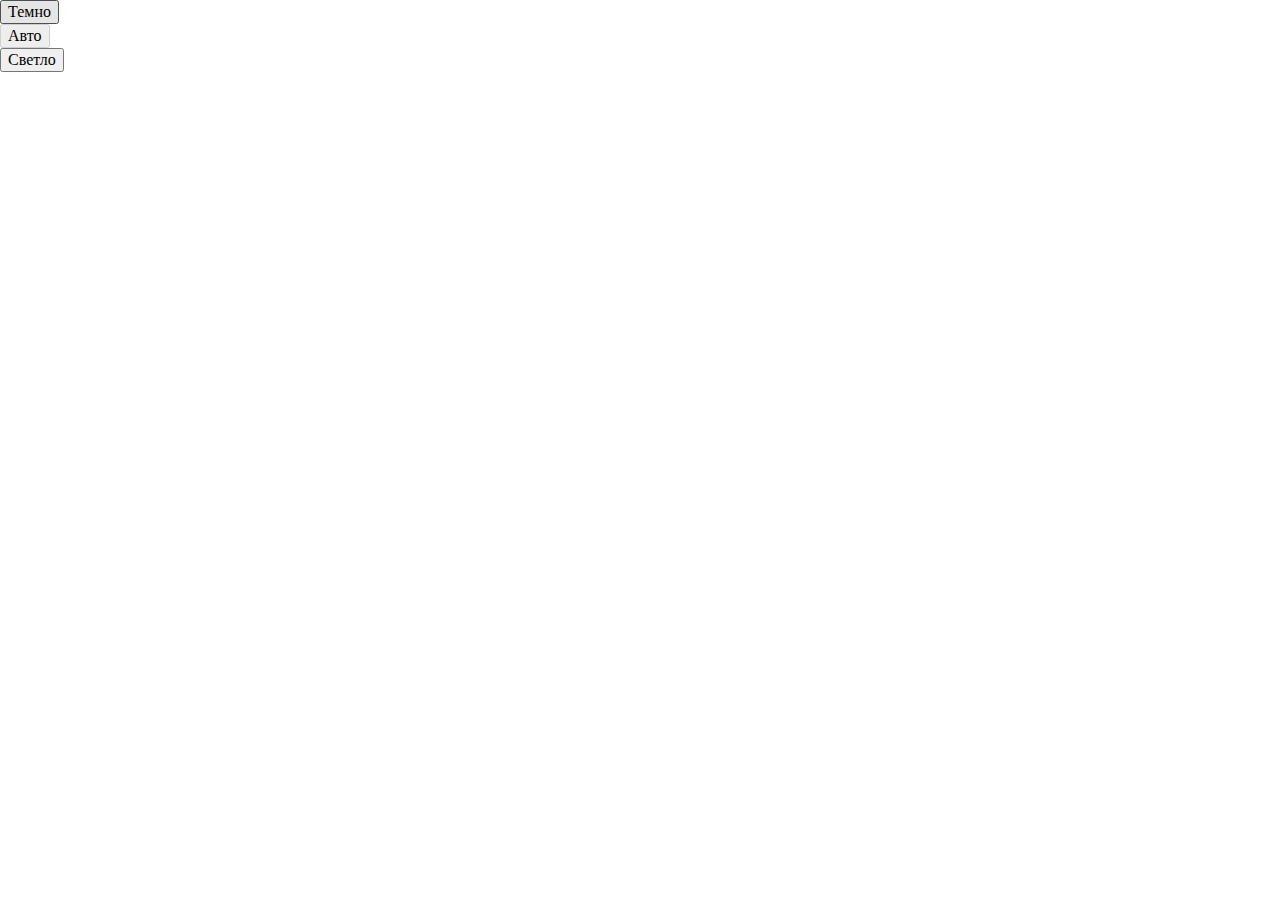
==== index.html @ 06171114 "Initial commit" ====
<!DOCTYPE html>
<html lang="ru">
  <head>
    <meta charset="UTF-8" />
    <meta name="viewport" content="width=device-width, initial-scale=1.0" />
    <title>Закрывающий тег</title>
    <link rel="stylesheet" href="./fonts/fonts.css" />
    <link rel="stylesheet" href="./styles/variables.css" />
    <link rel="stylesheet" href="./styles/globals.css" />
    <link rel="stylesheet" href="./styles/style.css" />
    <link rel="stylesheet" href="./styles/animations.css" />
    <link rel="stylesheet" href="./styles/themes.css" />
    <script src="./scripts/set-theme.js"></script>
  </head>
  <body class="page">
    <header class="header">
      <nav class="theme-menu header__theme-menu">
        <!-- Не меняйте разметку этого списка, иначе скрипты перестанут работать -->
        <ul class="theme-menu__list">
          <li class="theme-menu__item">
            <button type="button" data-theme="dark" class="theme-menu__button">
              Темно
            </button>
          </li>
          <li class="theme-menu__item">
            <button
              type="button"
              data-theme="auto"
              disabled
              class="theme-menu__button"
            >
              Авто
            </button>
          </li>
          <li class="theme-menu__item">
            <button type="button" data-theme="light" class="theme-menu__button">
              Светло
            </button>
          </li>
        </ul>
      </nav>
    </header>
    <main></main>
    <script src="./scripts/like.js"></script>
  </body>
</html>
---- fonts/fonts.css ----
/* В этом файле вы импортируете все шрифты для сайта. Один из них вариативный и требует особенной настройки */
---- styles/variables.css ----
/* В этом файле будут храниться все значения переменных в исходном состоянии, а так же их изменения в зависимости от ширины устройства */
---- styles/globals.css ----
/* В этом файле уже написаны некоторые базовые стили, которые сбрасывают или преобразуют дефольное браузерное поведение.
Здесь же лежит утилитарный класс visually-hidden на случай, если нужно скрыть какой-то элемент, но оставить доступным для скринридера.
Вы можете изменять этот файл или дополнять. Но скорее всего, вам это не потребуется. */

*,
*::after,
*::before {
  box-sizing: border-box;
}

body {
  margin: 0;
}

h1,
h2,
h3,
h4,
h5,
h6,
p,
ul,
ol,
li {
  margin: 0;
  padding: 0;
}

a {
  color: inherit;
}

button,
input {
  color: currentColor;
  font-family: inherit;
  font-size: inherit;
}

ul,
ol {
  list-style: none;
}

.visually-hidden {
  position: absolute;
  inline-size: 1px;
  block-size: 1px;
  overflow: hidden;
  clip: rect(0 0 0 0);
  clip-path: inset(50%);
  white-space: nowrap;
}
---- styles/style.css ----
/* Здесь вы напишете основную часть стилей страницы.

Будьте внимательны! Для корректной работы скриптов на этом сайте нужно, чтобы в HTML некоторые классы были названы особым образом:
✦ theme-dark — класс тёмной темы
✦ theme-light — класс светлой темы
✦ like-icon — для svg-иконки анимированного сердца
✦ card__like-button — для кнопки Like рядом с иконкой
✦ card__icon-button — для кнопки, оборачивающей иконку
✦ card__icon-button — для кнопки, оборачивающей иконку
✦ is-liked — для обозначения состояния лайкнутой иконки в виде сердца
✦ button__text — для обозначения текстового элемента внутри кнопки

Кроме этого, не меняйте HTML переключателя тем. Его разметка также гарантирует работу своего скрипта.

*/

.page {
  min-inline-size: 320px;
  min-block-size: 100dvb;
}
---- styles/animations.css ----
/* Опишите в этом файле все keyframes для проекта и стили анимаций иконки Like.

Будьте внимательны! Для корректной работы скриптов на этом сайте нужно, чтобы в HTML некоторые классы были названы особым образом:
✦ theme-dark — класс тёмной темы
✦ theme-light — класс светлой темы
✦ like-icon — для svg-иконки анимированного сердца
✦ card__like-button — для кнопки Like рядом с иконкой
✦ card__icon-button — для кнопки, оборачивающей иконку
✦ card__icon-button — для кнопки, оборачивающей иконку
✦ is-liked — для обозначения состояния лайкнутой иконки в виде сердца
✦ button__text — для обозначения текстового элемента внутри кнопки

Кроме этого, не меняйте HTML переключателя тем. Его разметка также гарантирует работу своего скрипта.
*/
---- styles/themes.css ----
/* В этом файле вы опишете значения переменных в разных цветовых схемах.
Придерживайтесь такого именования классов:
✦ theme-dark — класс тёмной темы
✦ theme-light — класс светлой темы
✦ не забудьте описать стили для изменения темы через медизапрос пользовательских предпочтений
*/
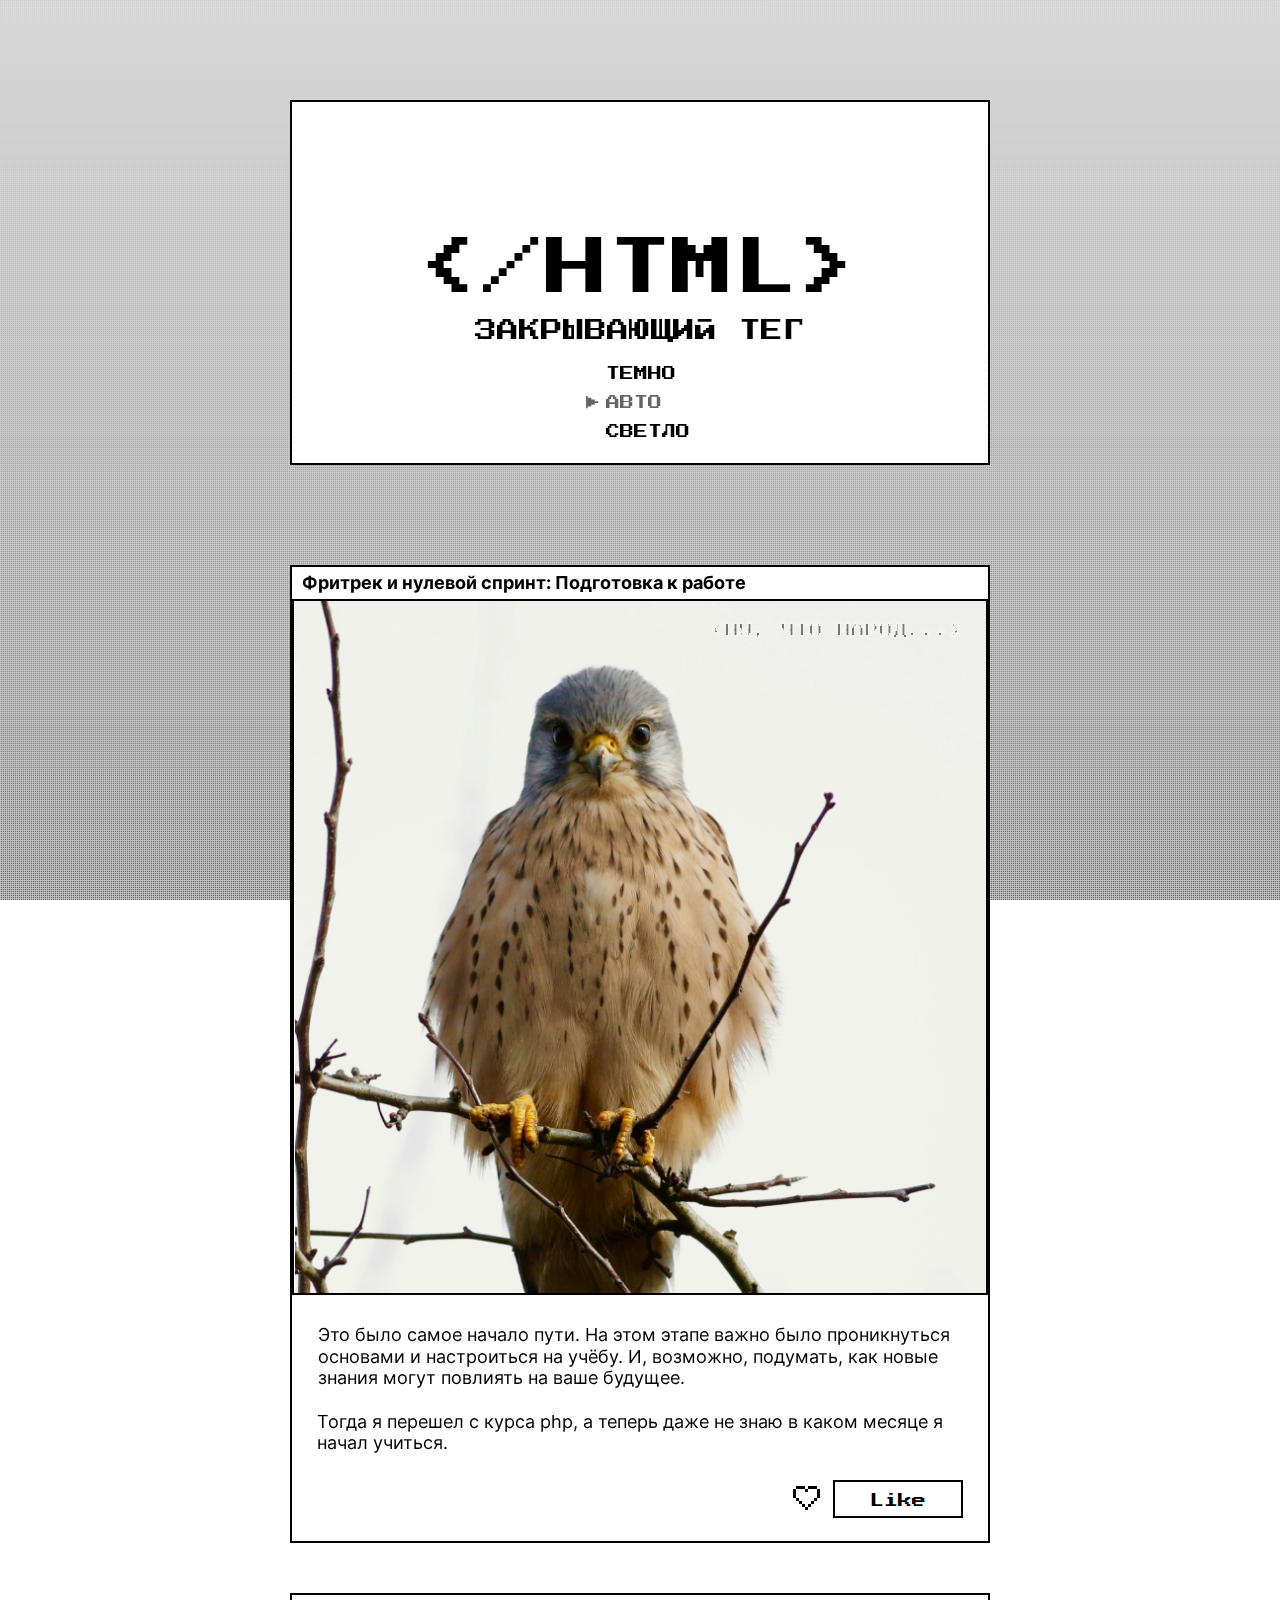
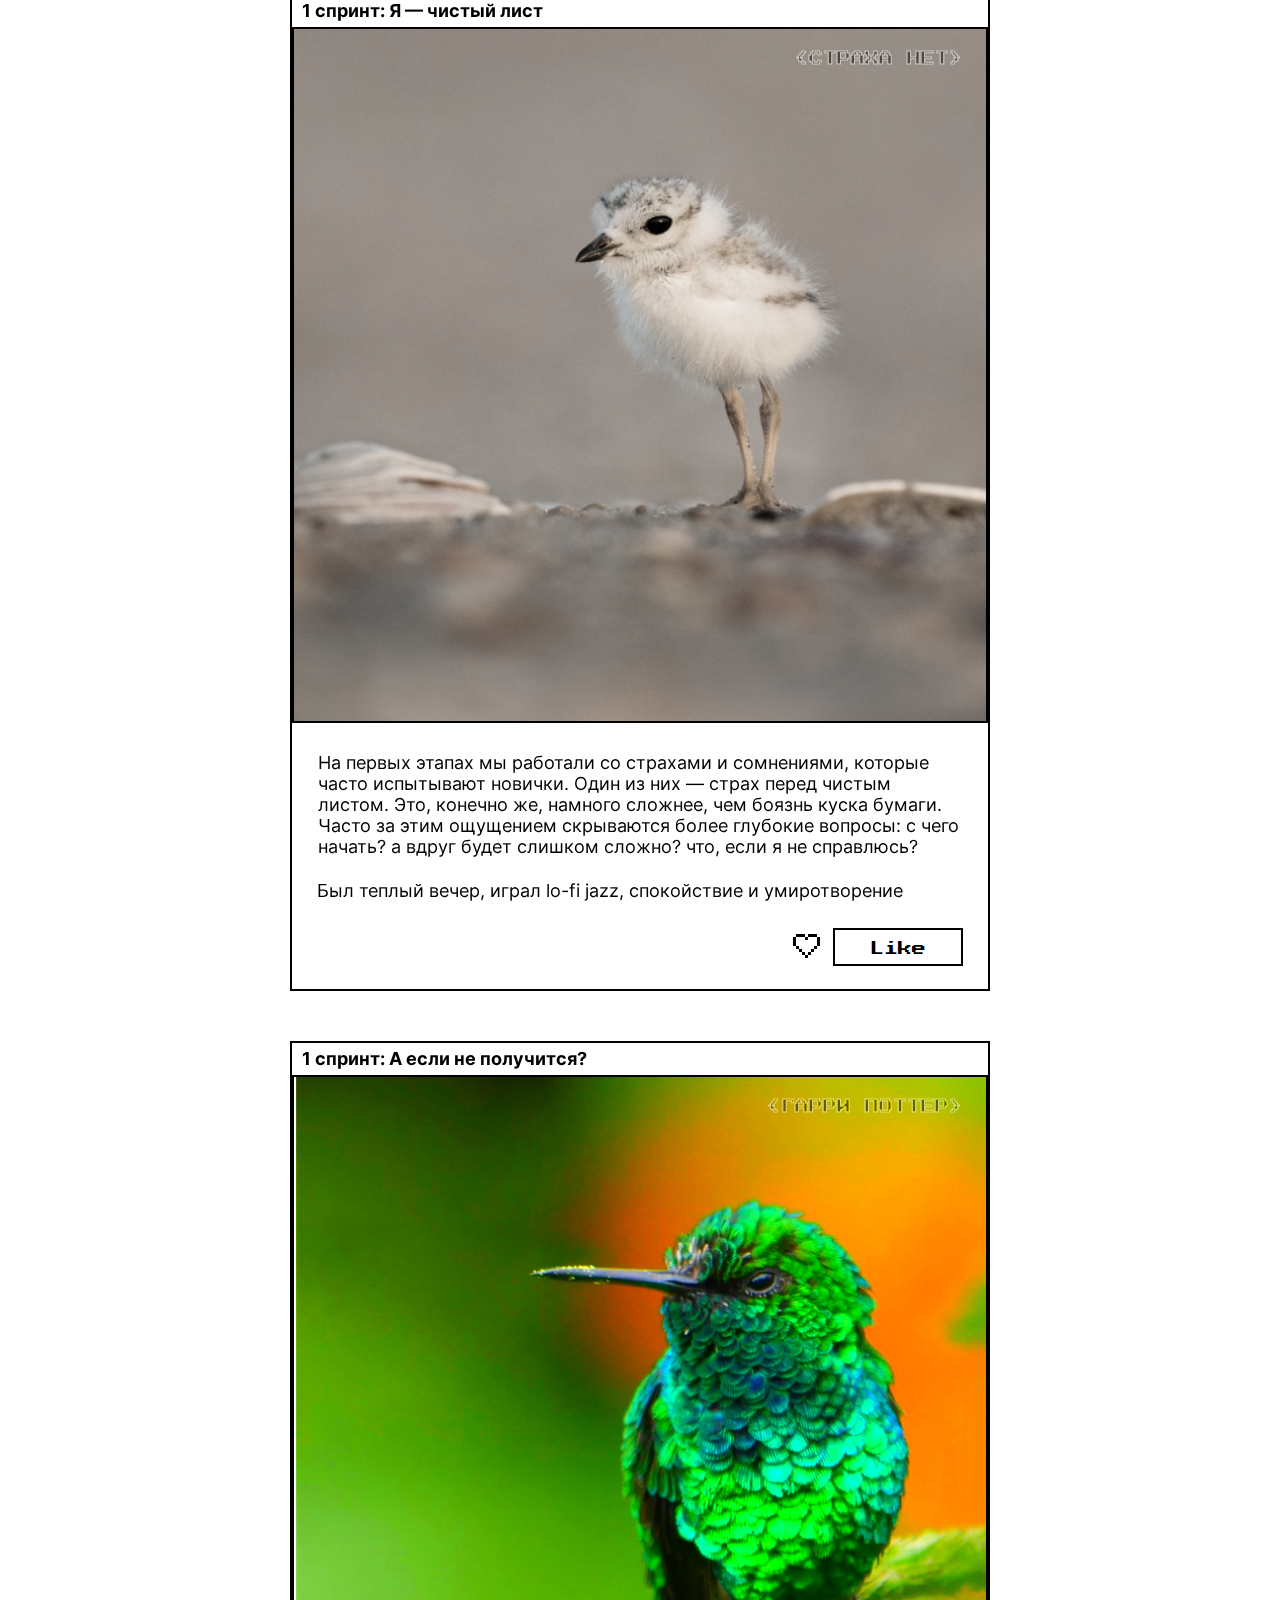
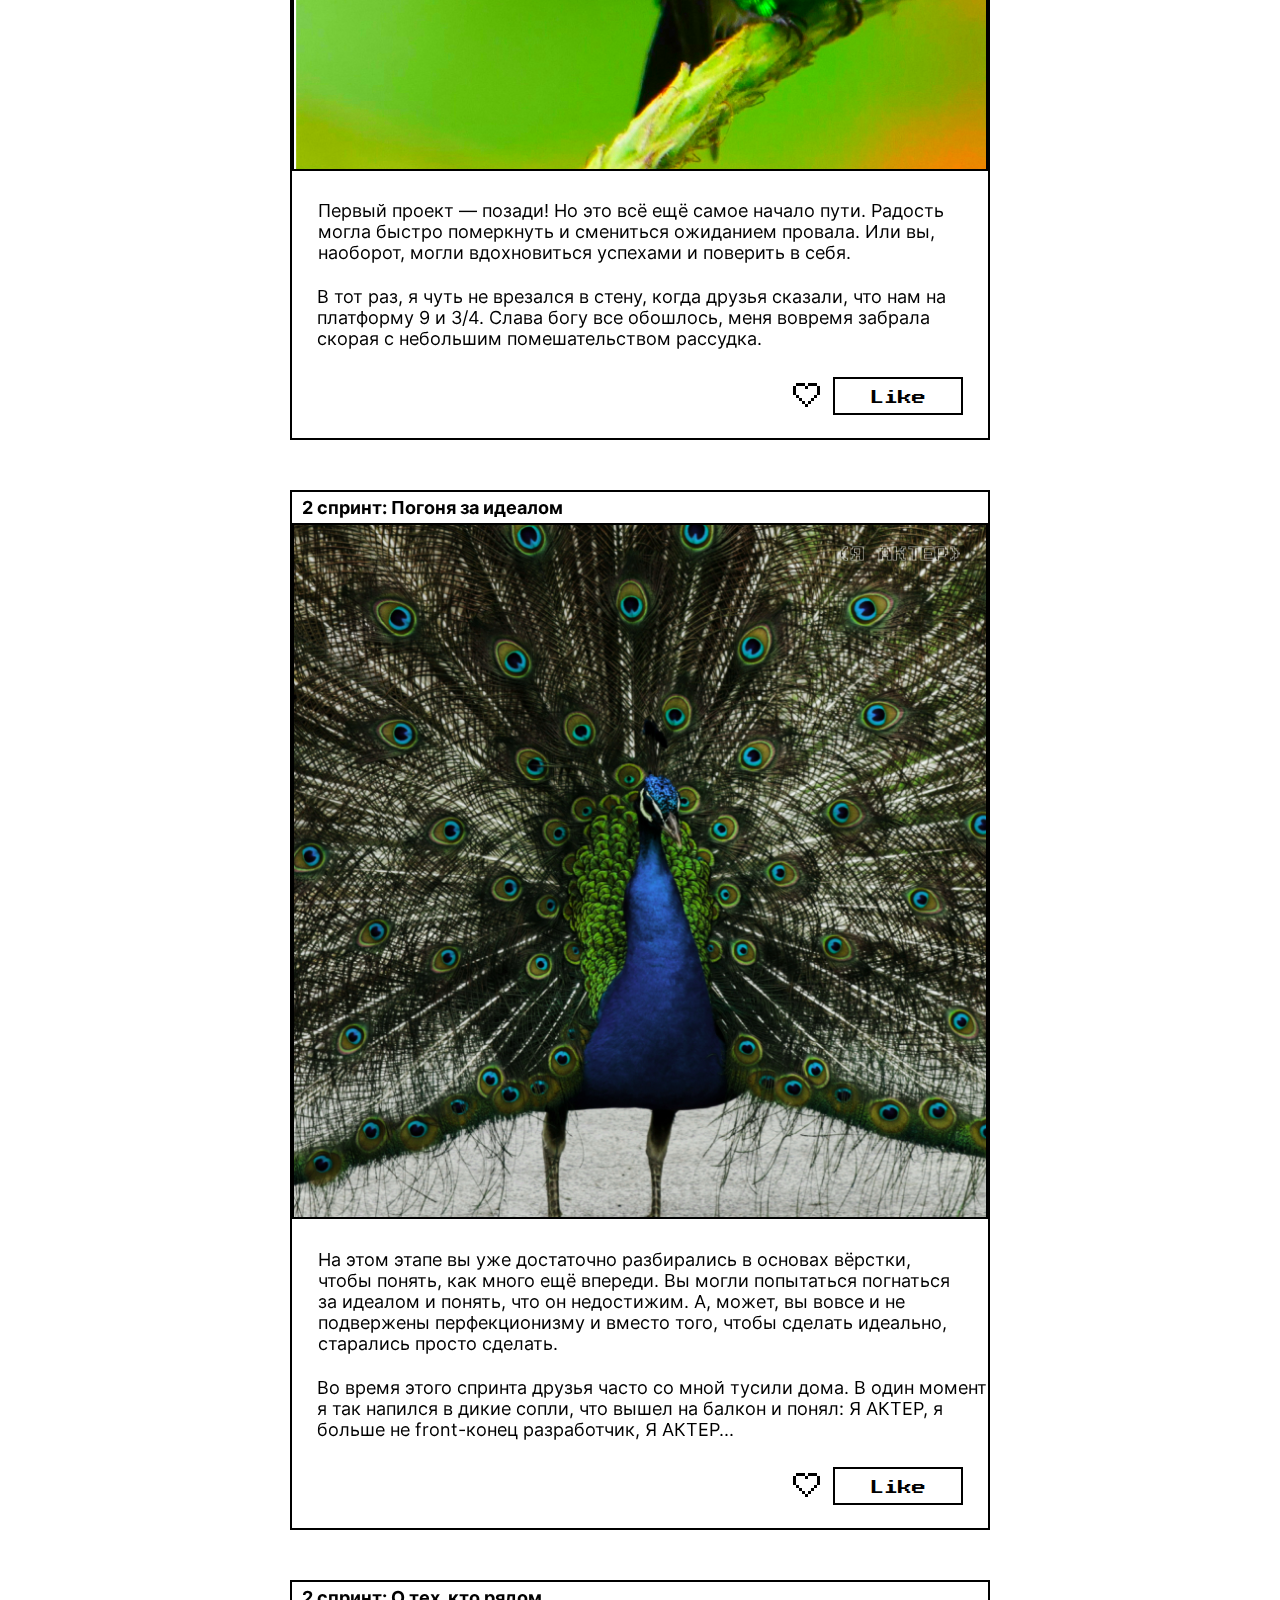
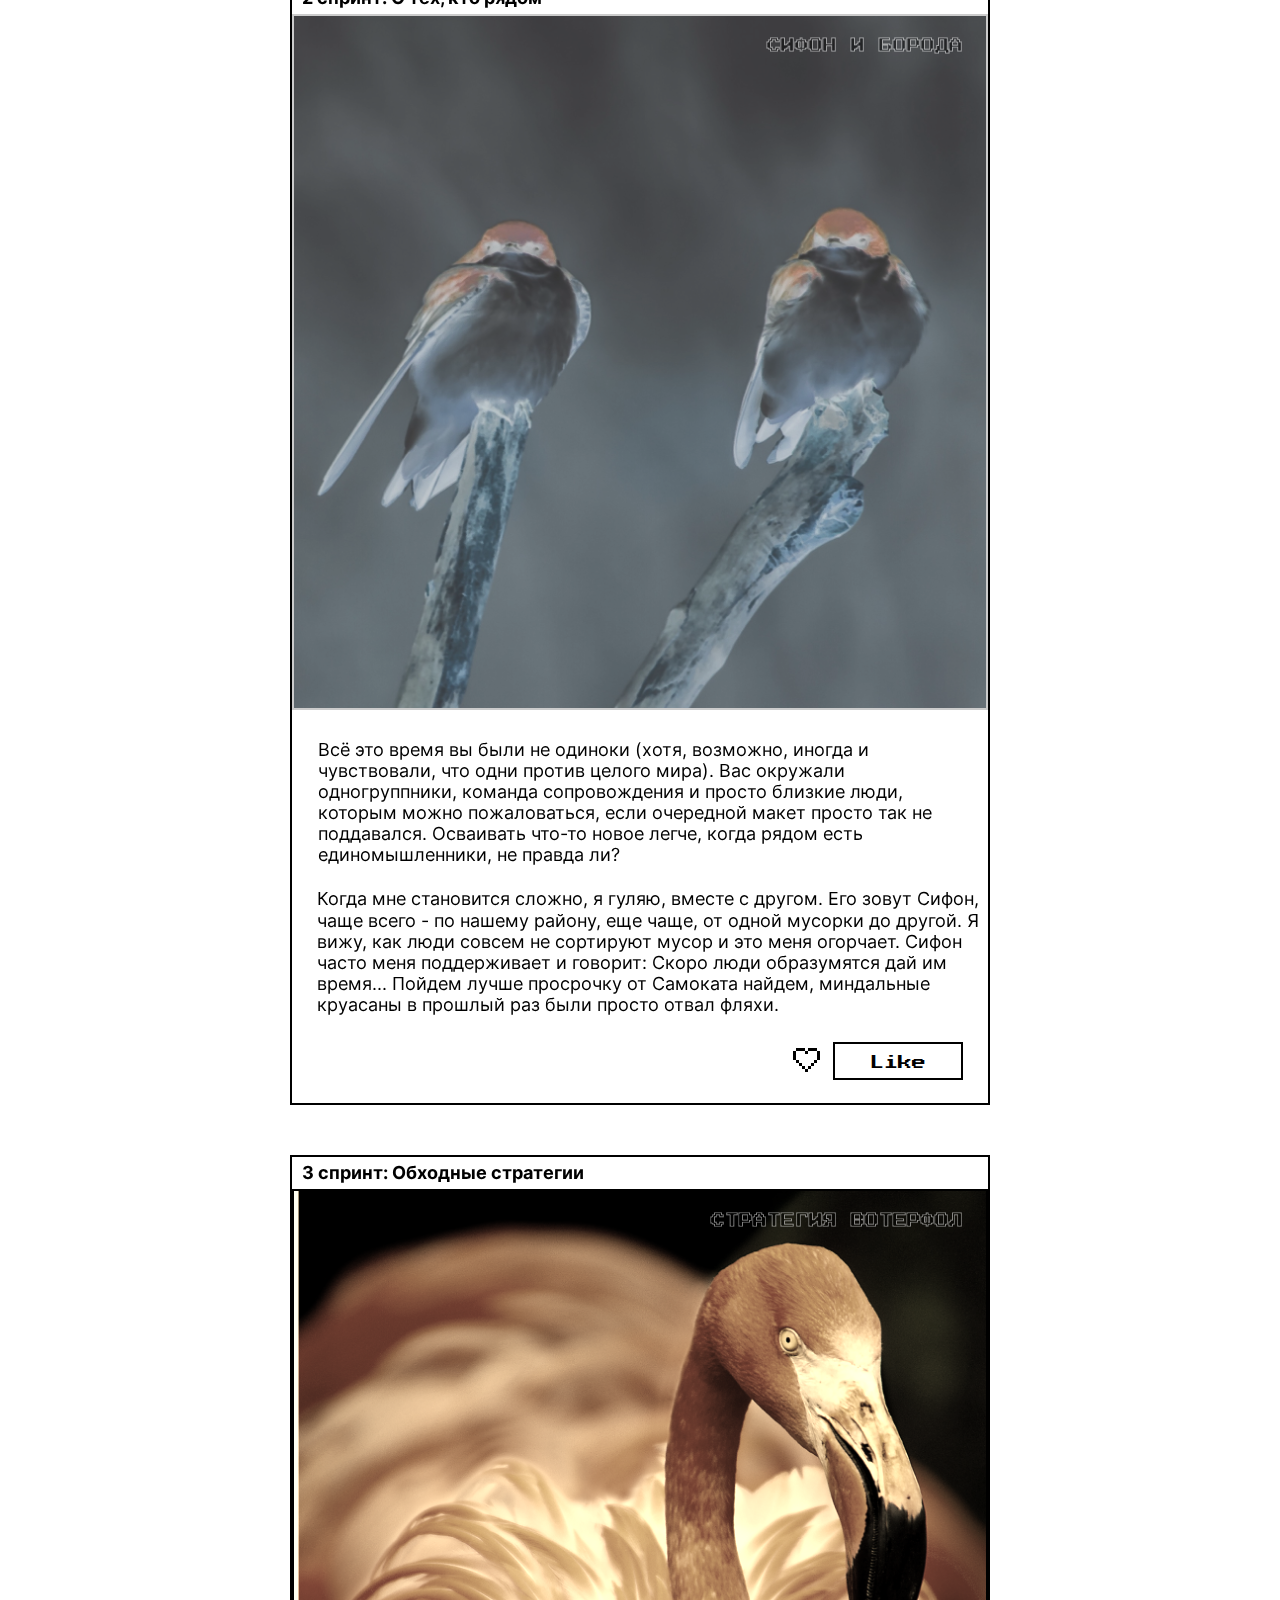
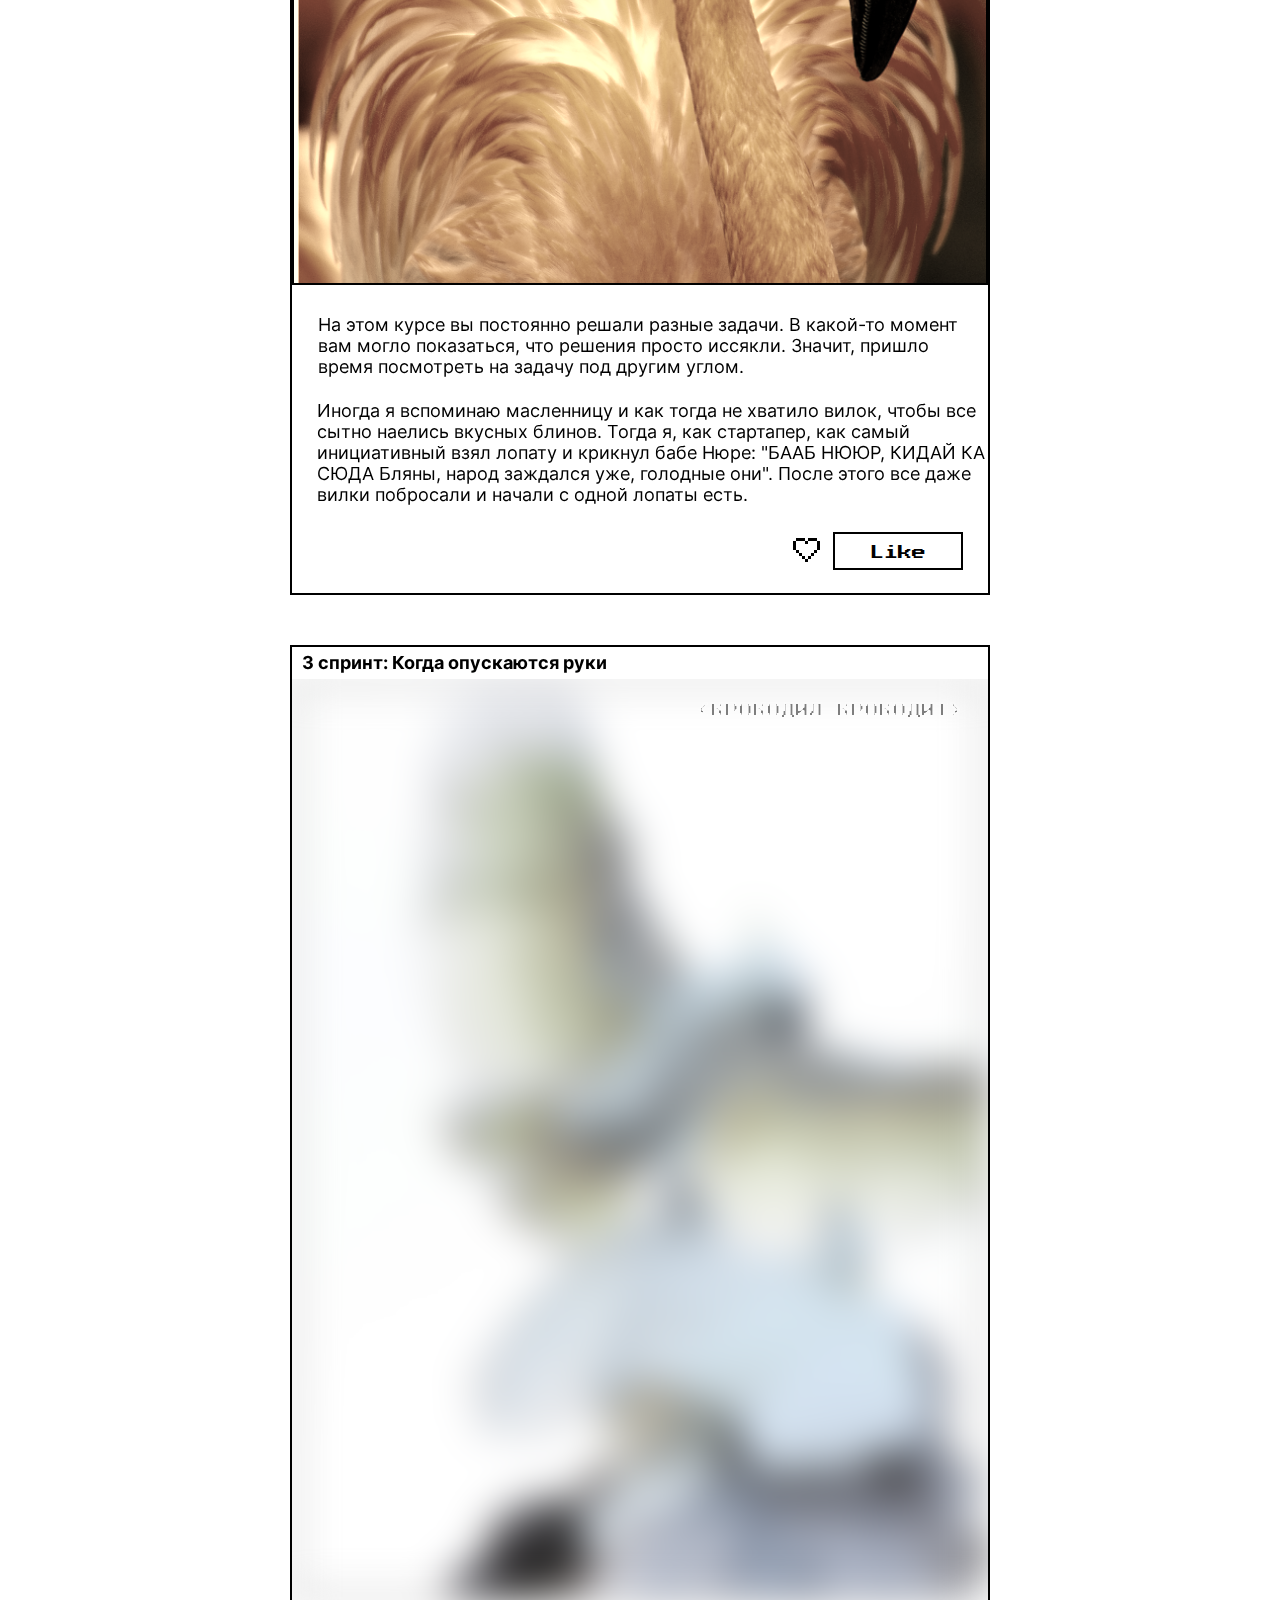
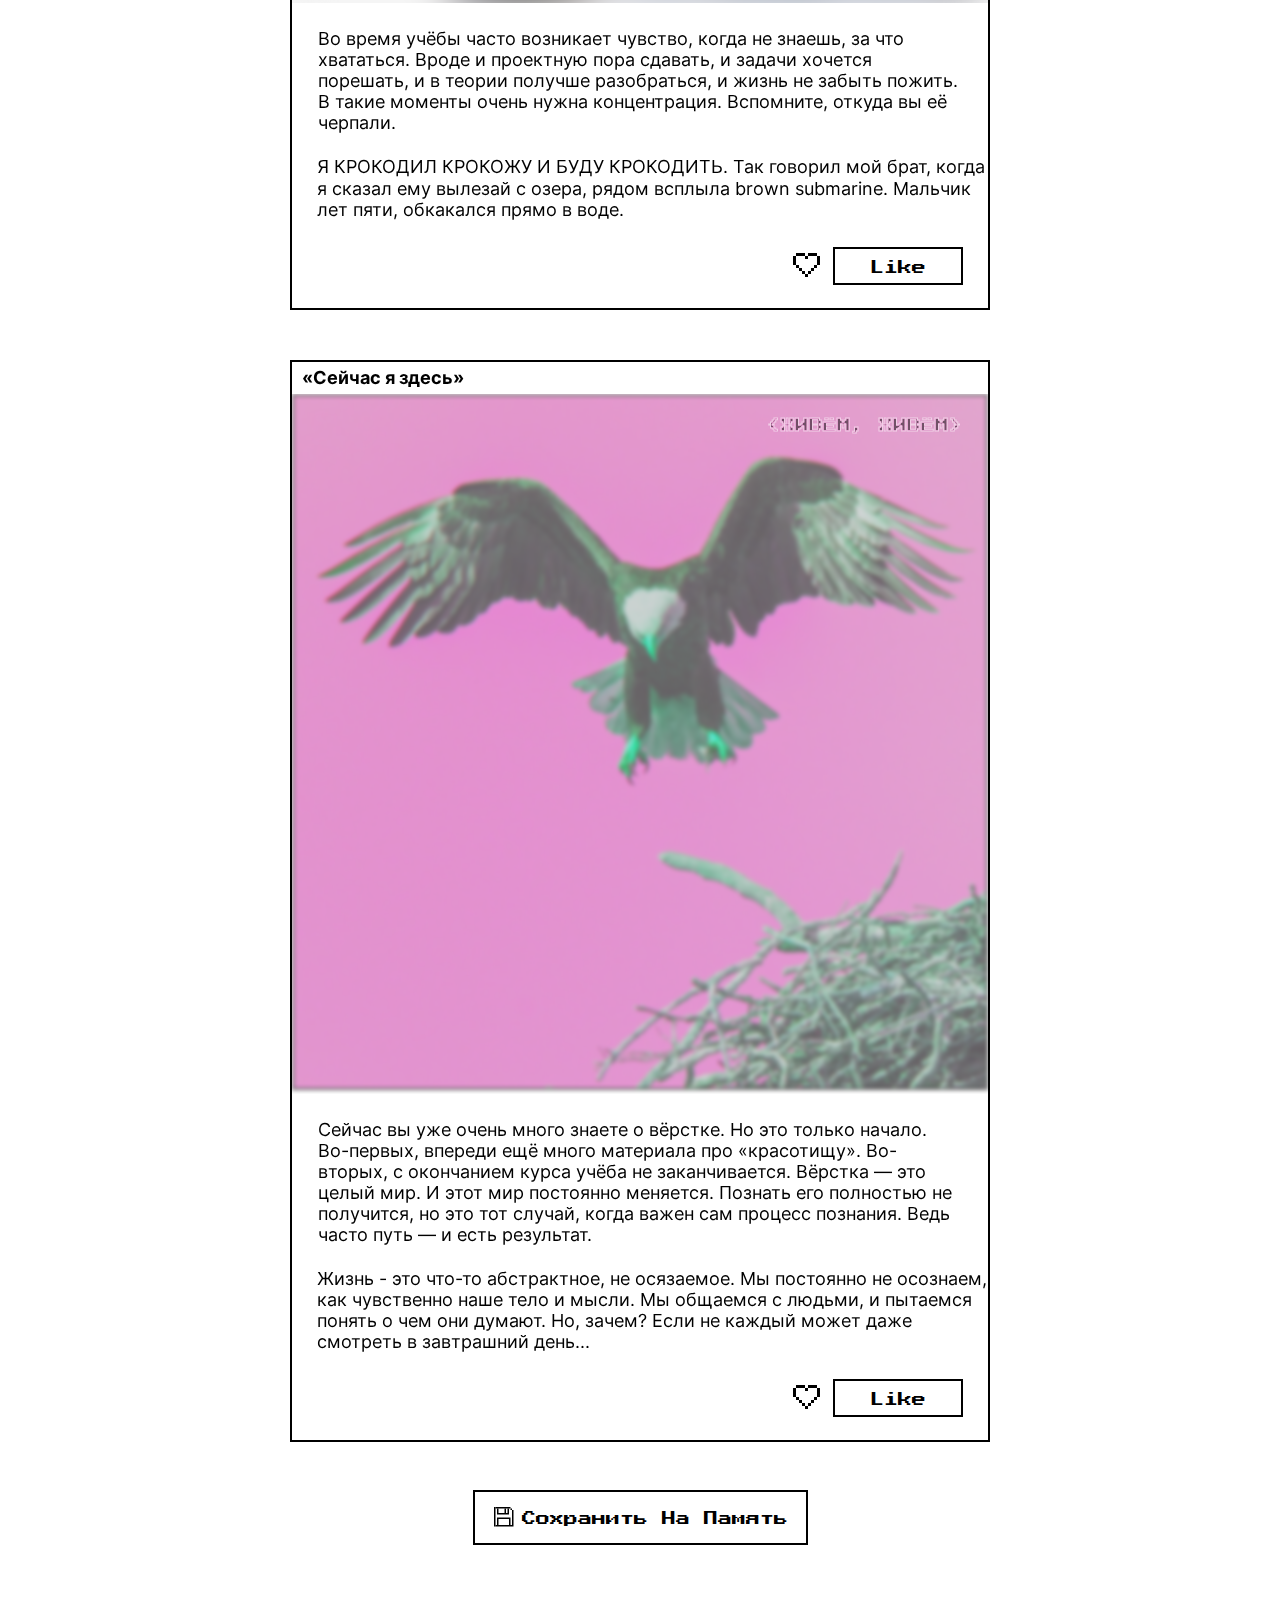
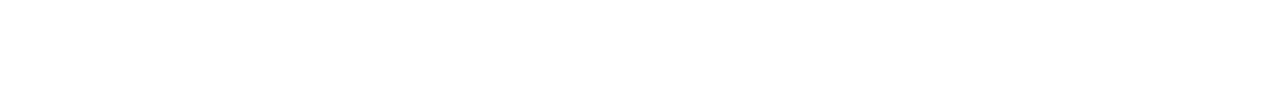
==== commit 19120481: "correction #1, iter 1" ====
--- a/index.html
+++ b/index.html
@@ -3,6 +3,12 @@
   <head>
     <meta charset="UTF-8" />
     <meta name="viewport" content="width=device-width, initial-scale=1.0" />
+    <meta name="color-scheme" content="dark light" />
+
+    <link rel="icon" href="./images/favicon.ico" sizes="any" />
+    <link rel="icon" href="./images/favicon.svg" type="image/svg+xml" />
+    <link rel="apple-touch-icon" href="./images/favicon.png" />
+
     <title>Закрывающий тег</title>
     <link rel="stylesheet" href="./fonts/fonts.css" />
     <link rel="stylesheet" href="./styles/variables.css" />
@@ -13,12 +19,14 @@
     <script src="./scripts/set-theme.js"></script>
   </head>
   <body class="page">
-    <header class="header">
+    <header class="minmax-inline-size header">
+      <h1 class="header__title">&lt;/html&gt;</h1>
+      <h2 class="header__subtitle">закрывающий тег</h2>
       <nav class="theme-menu header__theme-menu">
         <!-- Не меняйте разметку этого списка, иначе скрипты перестанут работать -->
         <ul class="theme-menu__list">
           <li class="theme-menu__item">
-            <button type="button" data-theme="dark" class="theme-menu__button">
+            <button type="button" data-theme="dark" class="button theme-menu__button theme-menu-underline">
               Темно
             </button>
           </li>
@@ -27,20 +35,449 @@
               type="button"
               data-theme="auto"
               disabled
-              class="theme-menu__button"
+              class="button theme-menu__button"
             >
               Авто
             </button>
           </li>
           <li class="theme-menu__item">
-            <button type="button" data-theme="light" class="theme-menu__button">
+            <button type="button" data-theme="light" class="button theme-menu__button">
               Светло
             </button>
           </li>
         </ul>
       </nav>
     </header>
-    <main></main>
+    <main class="card">
+      <article class="minmax-inline-size card__box card__box-ready-to-work">
+        <h4 class="card__title">
+          Фритрек и нулевой спринт: Подготовка к работе
+        </h4>
+        <div class="card__image-wrapper">
+          <img class="card__image" 
+          alt="Птица сидит на ветке и смотрят в анфас"
+          src="images/ready-to-work.jpg">
+          <h3 class="card__tag">&lt;ну, что народ...&gt;</h3>
+        </div>
+        <h5 class="card__text">
+          Это было самое начало пути.
+          На этом этапе важно было проникнуться основами и настроиться на учёбу.
+          И, возможно, подумать, как новые знания могут повлиять на ваше будущее.
+        </h5>
+        <h5 class="card__tagline">
+          Тогда я перешел с курса php, а теперь даже не знаю в каком месяце я начал учиться.
+        </h5>
+        <div class="card__button-list">
+          <button class="button card__icon-button">
+            <svg class="like-icon"
+                 width="39"
+                 height="36"
+                 viewBox="0 0 39 36"
+                 fill="none"
+                 xmlns="http://www.w3.org/2000/svg">
+              <g clip-path="url(#clip0_4039_768)">
+                <g class="heart">
+                  <path class="contour" d="M12 6H9V9H12V6ZM15 6H12V9H15V6ZM9 9H6V12H9V9ZM9 12H6V15H9V12ZM9 15H6V18H9V15ZM18 6H15V9H18V6ZM12 18H9V21H12V18ZM15 21H12V24H15V21ZM18 24H15V27H18V24ZM27 6H30V9H27V6ZM24 6H27V9H24V6ZM30 9H33V12H30V9ZM30 12H33V15H30V12ZM30 15H33V18H30V15ZM21 6H24V9H21V6ZM27 18H30V21H27V18ZM24 21H27V24H24V21ZM21 24H24V27H21V24ZM21 27H18V30H21V27ZM21 9H18V12H21V9Z" fill="var(--heart-counter)"/>
+                  <path class="main-body" d="M12 9H9V12H12V9ZM15 12H12V15H15V12ZM18 9H15V12H18V9ZM12 15H9V18H12V15ZM15 15H12V18H15V15ZM15 18H12V21H15V18ZM18 12H15V15H18V12ZM18 21H15V24H18V21ZM18 18H15V21H18V18ZM27 9H30V12H27V9ZM24 9H27V12H24V9ZM27 12H30V15H27V12ZM24 12H27V15H24V12ZM21 9H24V12H21V9ZM27 15H30V18H27V15ZM24 15H27V18H24V15ZM24 18H27V21H24V18ZM21 12H24V15H21V12ZM21 21H24V24H21V21ZM21 18H24V21H21V18ZM21 21H18V24H21V21ZM21 24H18V27H21V24Z" fill="none"/>
+                  <path class="core" d="M18 15H15V18H18V15ZM21 15H24V18H21V15ZM21 15H18V18H21V15ZM21 12H18V15H21V12ZM21 18H18V21H21V18Z" fill="none"/>
+                </g>
+                <path class="sparks" d="M36 13H39V16H36V13ZM27 27H30V30H27V27ZM18 33H21V36H18V33ZM9 27H12V30H9V27ZM24 0H27V3H24V0ZM33 3H36V6H33V3ZM3 3H6V6H3V3ZM12 0H15V3H12V0ZM0 13H3V16H0V13Z" fill="var(--heart-body)"/>
+              </g>
+            </svg>
+          </button>
+          <button class="button card__like-button">
+            <span class="button__text button__text-like">
+              like
+            </span>
+          </button>
+        </div>
+      </article>
+      <article class="minmax-inline-size card__box card__box-ready-to-work">
+        <h4 class="card__title">
+          1 спринт: Я — чистый лист
+        </h4>
+        <div class="card__image-wrapper">
+          <img class="card__image card__image_im-clean-leaf" 
+          alt="Птенец серого цвета стоит на земле"
+          src="images/iam-clean-leaf.jpg">
+          <h3 class="card__tag">&lt;СТРАХА НЕТ&gt;</h3>
+        </div>
+        <h5 class="card__text">
+          На первых этапах мы работали со страхами и сомнениями, которые часто испытывают новички.
+          Один из них — страх перед чистым листом.
+          Это, конечно же, намного сложнее, чем боязнь куска бумаги.
+          Часто за этим ощущением скрываются более глубокие вопросы: с чего начать?
+          а вдруг будет слишком сложно? что, если я не справлюсь?
+        </h5>
+        <h5 class="card__tagline">
+          Был теплый вечер, играл lo-fi jazz, спокойствие и умиротворение
+        </h5>
+        <div class="card__button-list">
+          <button class="button card__icon-button">
+            <svg class="like-icon"
+                 width="39"
+                 height="36"
+                 viewBox="0 0 39 36"
+                 fill="none"
+                 xmlns="http://www.w3.org/2000/svg">
+                <g clip-path="url(#clip0_4039_768)">
+                  <g class="heart">
+                    <path class="contour" d="M12 6H9V9H12V6ZM15 6H12V9H15V6ZM9 9H6V12H9V9ZM9 12H6V15H9V12ZM9 15H6V18H9V15ZM18 6H15V9H18V6ZM12 18H9V21H12V18ZM15 21H12V24H15V21ZM18 24H15V27H18V24ZM27 6H30V9H27V6ZM24 6H27V9H24V6ZM30 9H33V12H30V9ZM30 12H33V15H30V12ZM30 15H33V18H30V15ZM21 6H24V9H21V6ZM27 18H30V21H27V18ZM24 21H27V24H24V21ZM21 24H24V27H21V24ZM21 27H18V30H21V27ZM21 9H18V12H21V9Z" fill="var(--heart-counter)"/>
+                    <path class="main-body" d="M12 9H9V12H12V9ZM15 12H12V15H15V12ZM18 9H15V12H18V9ZM12 15H9V18H12V15ZM15 15H12V18H15V15ZM15 18H12V21H15V18ZM18 12H15V15H18V12ZM18 21H15V24H18V21ZM18 18H15V21H18V18ZM27 9H30V12H27V9ZM24 9H27V12H24V9ZM27 12H30V15H27V12ZM24 12H27V15H24V12ZM21 9H24V12H21V9ZM27 15H30V18H27V15ZM24 15H27V18H24V15ZM24 18H27V21H24V18ZM21 12H24V15H21V12ZM21 21H24V24H21V21ZM21 18H24V21H21V18ZM21 21H18V24H21V21ZM21 24H18V27H21V24Z" fill="none"/>
+                    <path class="core" d="M18 15H15V18H18V15ZM21 15H24V18H21V15ZM21 15H18V18H21V15ZM21 12H18V15H21V12ZM21 18H18V21H21V18Z" fill="none"/>
+                  </g>
+                  <path class="sparks" d="M36 13H39V16H36V13ZM27 27H30V30H27V27ZM18 33H21V36H18V33ZM9 27H12V30H9V27ZM24 0H27V3H24V0ZM33 3H36V6H33V3ZM3 3H6V6H3V3ZM12 0H15V3H12V0ZM0 13H3V16H0V13Z" fill="var(--heart-body)"/>
+                </g>
+            </svg>
+          </button>
+          <button class="button card__like-button">
+            <span class="button__text button__text-like">
+              like
+            </span>
+          </button>
+        </div>
+      </article>
+      <article class="minmax-inline-size card__box card__box-ready-to-work">
+        <h4 class="card__title">
+          1 спринт: А если не получится?
+        </h4>
+        <div class="card__image-wrapper">
+          <img class="card__image card__image_if-i-cant" 
+          alt="Птица киви сидит на ветке"
+          src="images/if-i-cant.jpg">
+          <h3 class="card__tag">&lt;ГАРРИ ПОТТЕР&gt;</h3>
+        </div>
+        <h5 class="card__text">
+          Первый проект — позади! Но это всё ещё самое начало пути.
+          Радость могла быстро померкнуть и смениться ожиданием провала.
+          Или вы, наоборот, могли вдохновиться успехами и поверить в себя.
+        </h5>
+        <h5 class="card__tagline">
+          В тот раз, я чуть не врезался в стену, когда друзья сказали, что нам на платформу 9 и 3/4.
+          Слава богу все обошлось, меня вовремя забрала скорая с небольшим помешательством рассудка.
+        </h5>
+        <div class="card__button-list">
+          <button class="button card__icon-button">
+            <svg class="like-icon"
+                 width="39"
+                 height="36"
+                 viewBox="0 0 39 36"
+                 fill="none"
+                 xmlns="http://www.w3.org/2000/svg">
+              <g clip-path="url(#clip0_4039_768)">
+                <g class="heart">
+                  <path class="contour" d="M12 6H9V9H12V6ZM15 6H12V9H15V6ZM9 9H6V12H9V9ZM9 12H6V15H9V12ZM9 15H6V18H9V15ZM18 6H15V9H18V6ZM12 18H9V21H12V18ZM15 21H12V24H15V21ZM18 24H15V27H18V24ZM27 6H30V9H27V6ZM24 6H27V9H24V6ZM30 9H33V12H30V9ZM30 12H33V15H30V12ZM30 15H33V18H30V15ZM21 6H24V9H21V6ZM27 18H30V21H27V18ZM24 21H27V24H24V21ZM21 24H24V27H21V24ZM21 27H18V30H21V27ZM21 9H18V12H21V9Z" fill="var(--heart-counter)"/>
+                  <path class="main-body" d="M12 9H9V12H12V9ZM15 12H12V15H15V12ZM18 9H15V12H18V9ZM12 15H9V18H12V15ZM15 15H12V18H15V15ZM15 18H12V21H15V18ZM18 12H15V15H18V12ZM18 21H15V24H18V21ZM18 18H15V21H18V18ZM27 9H30V12H27V9ZM24 9H27V12H24V9ZM27 12H30V15H27V12ZM24 12H27V15H24V12ZM21 9H24V12H21V9ZM27 15H30V18H27V15ZM24 15H27V18H24V15ZM24 18H27V21H24V18ZM21 12H24V15H21V12ZM21 21H24V24H21V21ZM21 18H24V21H21V18ZM21 21H18V24H21V21ZM21 24H18V27H21V24Z" fill="none"/>
+                  <path class="core" d="M18 15H15V18H18V15ZM21 15H24V18H21V15ZM21 15H18V18H21V15ZM21 12H18V15H21V12ZM21 18H18V21H21V18Z" fill="none"/>
+                </g>
+                <path class="sparks" d="M36 13H39V16H36V13ZM27 27H30V30H27V27ZM18 33H21V36H18V33ZM9 27H12V30H9V27ZM24 0H27V3H24V0ZM33 3H36V6H33V3ZM3 3H6V6H3V3ZM12 0H15V3H12V0ZM0 13H3V16H0V13Z" fill="var(--heart-body)"/>
+              </g>
+            </svg>
+          </button>
+          <button class="button card__like-button">
+            <span class="button__text button__text-like">
+              like
+            </span>
+          </button>
+        </div>
+      </article>
+      <article class="minmax-inline-size card__box card__box-ready-to-work">
+        <h4 class="card__title">
+          2 спринт: Погоня за идеалом
+        </h4>
+        <div class="card__image-wrapper">
+          <img class="card__image card_image_race-to-ideal" 
+          alt="Павлин распустил крылья"
+          src="images/race-to-ideal.jpg">
+          <h3 class="card__tag">&lt;Я АКТЕР&gt;</h3>
+        </div>
+        <h5 class="card__text">
+          На этом этапе вы уже достаточно разбирались в основах вёрстки, чтобы понять, как много ещё впереди.
+          Вы могли попытаться погнаться за идеалом и понять, что он недостижим.
+          А, может, вы вовсе и не подвержены перфекционизму и вместо того,
+          чтобы сделать идеально, старались просто сделать.
+        </h5>
+        <h5 class="card__tagline">
+          Во время этого спринта друзья часто со мной тусили дома.
+          В один момент я так напился в дикие сопли, что вышел на балкон и понял:
+          Я АКТЕР, я больше не front-конец разработчик, Я АКТЕР...
+        </h5>
+        <div class="card__button-list">
+          <button class="button card__icon-button">
+            <svg class="like-icon"
+                 width="39"
+                 height="36"
+                 viewBox="0 0 39 36"
+                 fill="none"
+                 xmlns="http://www.w3.org/2000/svg">
+              <g clip-path="url(#clip0_4039_768)">
+                <g class="heart">
+                  <path class="contour" d="M12 6H9V9H12V6ZM15 6H12V9H15V6ZM9 9H6V12H9V9ZM9 12H6V15H9V12ZM9 15H6V18H9V15ZM18 6H15V9H18V6ZM12 18H9V21H12V18ZM15 21H12V24H15V21ZM18 24H15V27H18V24ZM27 6H30V9H27V6ZM24 6H27V9H24V6ZM30 9H33V12H30V9ZM30 12H33V15H30V12ZM30 15H33V18H30V15ZM21 6H24V9H21V6ZM27 18H30V21H27V18ZM24 21H27V24H24V21ZM21 24H24V27H21V24ZM21 27H18V30H21V27ZM21 9H18V12H21V9Z" fill="var(--heart-counter)"/>
+                  <path class="main-body" d="M12 9H9V12H12V9ZM15 12H12V15H15V12ZM18 9H15V12H18V9ZM12 15H9V18H12V15ZM15 15H12V18H15V15ZM15 18H12V21H15V18ZM18 12H15V15H18V12ZM18 21H15V24H18V21ZM18 18H15V21H18V18ZM27 9H30V12H27V9ZM24 9H27V12H24V9ZM27 12H30V15H27V12ZM24 12H27V15H24V12ZM21 9H24V12H21V9ZM27 15H30V18H27V15ZM24 15H27V18H24V15ZM24 18H27V21H24V18ZM21 12H24V15H21V12ZM21 21H24V24H21V21ZM21 18H24V21H21V18ZM21 21H18V24H21V21ZM21 24H18V27H21V24Z" fill="none"/>
+                  <path class="core" d="M18 15H15V18H18V15ZM21 15H24V18H21V15ZM21 15H18V18H21V15ZM21 12H18V15H21V12ZM21 18H18V21H21V18Z" fill="none"/>
+                </g>
+                <path class="sparks" d="M36 13H39V16H36V13ZM27 27H30V30H27V27ZM18 33H21V36H18V33ZM9 27H12V30H9V27ZM24 0H27V3H24V0ZM33 3H36V6H33V3ZM3 3H6V6H3V3ZM12 0H15V3H12V0ZM0 13H3V16H0V13Z" fill="var(--heart-body)"/>
+              </g>
+            </svg>
+          </button>
+          <button class="button card__like-button">
+            <span class="button__text button__text-like">
+              like
+            </span>
+          </button>
+        </div>
+      </article>
+      <article class="minmax-inline-size card__box card__box-ready-to-work">
+        <h4 class="card__title">
+          2 спринт: О тех, кто рядом
+        </h4>
+        <div class="card__image-wrapper">
+          <img class="card__image card__image_about-who-near"
+          alt="Две птицы сидят на ветке прищурившись"
+          src="images/about-who-near.jpg">
+          <h3 class="card__tag">СИФОН И БОРОДА</h3>
+        </div>
+        <h5 class="card__text">
+          Всё это время вы были не одиноки (хотя, возможно, иногда и чувствовали, что одни против целого мира).
+          Вас окружали одногруппники, команда сопровождения и просто близкие люди, которым можно пожаловаться,
+          если очередной макет просто так не поддавался.
+          Осваивать что-то новое легче, когда рядом есть единомышленники, не правда ли?
+        </h5>
+        <h5 class="card__tagline">
+          Когда мне становится сложно, я гуляю, вместе с другом.
+          Его зовут Сифон, чаще всего - по нашему району, еще чаще, от одной мусорки до другой.
+          Я вижу, как люди совсем не сортируют мусор и это меня огорчает.
+          Сифон часто меня поддерживает и говорит: Скоро люди образумятся дай им время...
+          Пойдем лучше просрочку от Самоката найдем, миндальные круасаны в прошлый раз были просто отвал фляхи.
+        </h5>
+        <div class="card__button-list">
+          <button class="button card__icon-button">
+            <svg class="like-icon"
+                 width="39"
+                 height="36"
+                 viewBox="0 0 39 36"
+                 fill="none"
+                 xmlns="http://www.w3.org/2000/svg">
+              <g clip-path="url(#clip0_4039_768)">
+                <g class="heart">
+                  <path class="contour" d="M12 6H9V9H12V6ZM15 6H12V9H15V6ZM9 9H6V12H9V9ZM9 12H6V15H9V12ZM9 15H6V18H9V15ZM18 6H15V9H18V6ZM12 18H9V21H12V18ZM15 21H12V24H15V21ZM18 24H15V27H18V24ZM27 6H30V9H27V6ZM24 6H27V9H24V6ZM30 9H33V12H30V9ZM30 12H33V15H30V12ZM30 15H33V18H30V15ZM21 6H24V9H21V6ZM27 18H30V21H27V18ZM24 21H27V24H24V21ZM21 24H24V27H21V24ZM21 27H18V30H21V27ZM21 9H18V12H21V9Z" fill="var(--heart-counter)"/>
+                  <path class="main-body" d="M12 9H9V12H12V9ZM15 12H12V15H15V12ZM18 9H15V12H18V9ZM12 15H9V18H12V15ZM15 15H12V18H15V15ZM15 18H12V21H15V18ZM18 12H15V15H18V12ZM18 21H15V24H18V21ZM18 18H15V21H18V18ZM27 9H30V12H27V9ZM24 9H27V12H24V9ZM27 12H30V15H27V12ZM24 12H27V15H24V12ZM21 9H24V12H21V9ZM27 15H30V18H27V15ZM24 15H27V18H24V15ZM24 18H27V21H24V18ZM21 12H24V15H21V12ZM21 21H24V24H21V21ZM21 18H24V21H21V18ZM21 21H18V24H21V21ZM21 24H18V27H21V24Z" fill="none"/>
+                  <path class="core" d="M18 15H15V18H18V15ZM21 15H24V18H21V15ZM21 15H18V18H21V15ZM21 12H18V15H21V12ZM21 18H18V21H21V18Z" fill="none"/>
+                </g>
+                <path class="sparks" d="M36 13H39V16H36V13ZM27 27H30V30H27V27ZM18 33H21V36H18V33ZM9 27H12V30H9V27ZM24 0H27V3H24V0ZM33 3H36V6H33V3ZM3 3H6V6H3V3ZM12 0H15V3H12V0ZM0 13H3V16H0V13Z" fill="var(--heart-body)"/>
+              </g>
+            </svg>
+          </button>
+          <button class="button card__like-button">
+            <span class="button__text button__text-like">
+              like
+            </span>
+          </button>
+        </div>
+      </article>
+      <article class="minmax-inline-size card__box card__box-ready-to-work">
+        <h4 class="card__title">
+          3 спринт: Обходные стратегии
+        </h4>
+        <div class="card__image-wrapper">
+          <img class="card__image card__image_bypass-strategies" 
+          alt="Фламинго с фильтром сепия"
+          src="images/bypass-strategies.jpg">
+          <h3 class="card__tag">СТРАТЕГИЯ ВОТЕРФОЛ</h3>
+        </div>
+        <h5 class="card__text">
+          На этом курсе вы постоянно решали разные задачи.
+          В какой-то момент вам могло показаться, что решения просто иссякли.
+          Значит, пришло время посмотреть на задачу под другим углом.
+        </h5>
+        <h5 class="card__tagline">
+          Иногда я вспоминаю масленницу и как тогда не хватило вилок, чтобы все сытно наелись вкусных блинов.
+          Тогда я, как стартапер, как самый инициативный взял лопату и крикнул бабе Нюре: "БААБ НЮЮР, КИДАЙ КА СЮДА Бляны,
+          народ заждался уже, голодные они". После этого все даже вилки побросали и начали с одной лопаты есть.
+        </h5>
+        <div class="card__button-list">
+          <button class="button card__icon-button">
+            <svg class="like-icon"
+                 width="39"
+                 height="36"
+                 viewBox="0 0 39 36"
+                 fill="none"
+                 xmlns="http://www.w3.org/2000/svg">
+              <g clip-path="url(#clip0_4039_768)">
+                <g class="heart">
+                  <path class="contour" d="M12 6H9V9H12V6ZM15 6H12V9H15V6ZM9 9H6V12H9V9ZM9 12H6V15H9V12ZM9 15H6V18H9V15ZM18 6H15V9H18V6ZM12 18H9V21H12V18ZM15 21H12V24H15V21ZM18 24H15V27H18V24ZM27 6H30V9H27V6ZM24 6H27V9H24V6ZM30 9H33V12H30V9ZM30 12H33V15H30V12ZM30 15H33V18H30V15ZM21 6H24V9H21V6ZM27 18H30V21H27V18ZM24 21H27V24H24V21ZM21 24H24V27H21V24ZM21 27H18V30H21V27ZM21 9H18V12H21V9Z" fill="var(--heart-counter)"/>
+                  <path class="main-body" d="M12 9H9V12H12V9ZM15 12H12V15H15V12ZM18 9H15V12H18V9ZM12 15H9V18H12V15ZM15 15H12V18H15V15ZM15 18H12V21H15V18ZM18 12H15V15H18V12ZM18 21H15V24H18V21ZM18 18H15V21H18V18ZM27 9H30V12H27V9ZM24 9H27V12H24V9ZM27 12H30V15H27V12ZM24 12H27V15H24V12ZM21 9H24V12H21V9ZM27 15H30V18H27V15ZM24 15H27V18H24V15ZM24 18H27V21H24V18ZM21 12H24V15H21V12ZM21 21H24V24H21V21ZM21 18H24V21H21V18ZM21 21H18V24H21V21ZM21 24H18V27H21V24Z" fill="none"/>
+                  <path class="core" d="M18 15H15V18H18V15ZM21 15H24V18H21V15ZM21 15H18V18H21V15ZM21 12H18V15H21V12ZM21 18H18V21H21V18Z" fill="none"/>
+                </g>
+                <path class="sparks" d="M36 13H39V16H36V13ZM27 27H30V30H27V27ZM18 33H21V36H18V33ZM9 27H12V30H9V27ZM24 0H27V3H24V0ZM33 3H36V6H33V3ZM3 3H6V6H3V3ZM12 0H15V3H12V0ZM0 13H3V16H0V13Z" fill="var(--heart-body)"/>
+              </g>
+            </svg>
+          </button>
+          <button class="button card__like-button">
+            <span class="button__text button__text-like">
+              like
+            </span>
+          </button>
+        </div>
+      </article>
+      <article class="minmax-inline-size card__box card__box-ready-to-work">
+        <h4 class="card__title">
+          3 спринт: Когда опускаются руки
+        </h4>
+        <div class="card__image-wrapper">
+          <img class="card__image card__image_when-hands-down" 
+          alt="Птица с размытым фоном"
+          src="images/when-hands-down.jpg">
+          <h3 class="card__tag">&lt;КРОКОДИЛ КРОКОДИТ&gt;</h3>
+        </div>
+        <h5 class="card__text">
+          Во время учёбы часто возникает чувство, когда не знаешь, за что хвататься.
+          Вроде и проектную пора сдавать, и задачи хочется порешать, и в теории получше разобраться,
+          и жизнь не забыть пожить. В такие моменты очень нужна концентрация. Вспомните, откуда вы её черпали.
+        </h5>
+        <h5 class="card__tagline">
+          Я КРОКОДИЛ КРОКОЖУ И БУДУ КРОКОДИТЬ.
+          Так говорил мой брат, когда я сказал ему вылезай с озера, рядом всплыла brown submarine.
+          Мальчик лет пяти, обкакался прямо в воде.
+        </h5>
+        <div class="card__button-list">
+          <button class="button card__icon-button">
+            <svg class="like-icon"
+                 width="39"
+                 height="36"
+                 viewBox="0 0 39 36"
+                 fill="none"
+                 xmlns="http://www.w3.org/2000/svg">
+              <g clip-path="url(#clip0_4039_768)">
+                <g class="heart">
+                  <path class="contour" d="M12 6H9V9H12V6ZM15 6H12V9H15V6ZM9 9H6V12H9V9ZM9 12H6V15H9V12ZM9 15H6V18H9V15ZM18 6H15V9H18V6ZM12 18H9V21H12V18ZM15 21H12V24H15V21ZM18 24H15V27H18V24ZM27 6H30V9H27V6ZM24 6H27V9H24V6ZM30 9H33V12H30V9ZM30 12H33V15H30V12ZM30 15H33V18H30V15ZM21 6H24V9H21V6ZM27 18H30V21H27V18ZM24 21H27V24H24V21ZM21 24H24V27H21V24ZM21 27H18V30H21V27ZM21 9H18V12H21V9Z" fill="var(--heart-counter)"/>
+                  <path class="main-body" d="M12 9H9V12H12V9ZM15 12H12V15H15V12ZM18 9H15V12H18V9ZM12 15H9V18H12V15ZM15 15H12V18H15V15ZM15 18H12V21H15V18ZM18 12H15V15H18V12ZM18 21H15V24H18V21ZM18 18H15V21H18V18ZM27 9H30V12H27V9ZM24 9H27V12H24V9ZM27 12H30V15H27V12ZM24 12H27V15H24V12ZM21 9H24V12H21V9ZM27 15H30V18H27V15ZM24 15H27V18H24V15ZM24 18H27V21H24V18ZM21 12H24V15H21V12ZM21 21H24V24H21V21ZM21 18H24V21H21V18ZM21 21H18V24H21V21ZM21 24H18V27H21V24Z" fill="none"/>
+                  <path class="core" d="M18 15H15V18H18V15ZM21 15H24V18H21V15ZM21 15H18V18H21V15ZM21 12H18V15H21V12ZM21 18H18V21H21V18Z" fill="none"/>
+                </g>
+                <path class="sparks" d="M36 13H39V16H36V13ZM27 27H30V30H27V27ZM18 33H21V36H18V33ZM9 27H12V30H9V27ZM24 0H27V3H24V0ZM33 3H36V6H33V3ZM3 3H6V6H3V3ZM12 0H15V3H12V0ZM0 13H3V16H0V13Z" fill="var(--heart-body)"/>
+              </g>
+            </svg>
+          </button>
+          <button class="button card__like-button">
+            <span class="button__text button__text-like">
+              like
+            </span>
+          </button>
+        </div>
+      </article>
+      <article class="minmax-inline-size card__box card__box-ready-to-work">
+        <h4 class="card__title">
+          «Сейчас я здесь»
+        </h4>
+        <div class="card__image-wrapper">
+          <img class="card__image card__image-now-iam-here"
+          alt="Птица орел приземляется на гнездо"
+          src="images/now-iam-here.jpg">
+          <h3 class="card__tag ">&lt;живём, живём&gt;</h3>
+        </div>
+        <h5 class="card__text">
+          Сейчас вы уже очень много знаете о вёрстке.
+          Но это только начало. Во-первых, впереди ещё много материала про «красотищу».
+          Во-вторых, с окончанием курса учёба не заканчивается. Вёрстка — это целый мир.
+          И этот мир постоянно меняется.
+          Познать его полностью не получится, но это тот случай, когда важен сам процесс познания.
+          Ведь часто путь — и есть результат.
+        </h5>
+        <h5 class="card__tagline">
+          Жизнь - это что-то абстрактное, не осязаемое. Мы постоянно не осознаем, как чувственно наше тело и мысли.
+          Мы общаемся с людьми, и пытаемся понять о чем они думают.
+          Но, зачем? Если не каждый может даже смотреть в завтрашний день...
+        </h5>
+        <div class="card__button-list">
+          <button class="button card__icon-button">
+            <svg class="like-icon"
+                 width="39"
+                 height="36"
+                 viewBox="0 0 39 36"
+                 fill="none"
+                 xmlns="http://www.w3.org/2000/svg">
+              <g clip-path="url(#clip0_4039_768)">
+                <g class="heart">
+                  <path class="contour" d="M12 6H9V9H12V6ZM15 6H12V9H15V6ZM9 9H6V12H9V9ZM9 12H6V15H9V12ZM9 15H6V18H9V15ZM18 6H15V9H18V6ZM12 18H9V21H12V18ZM15 21H12V24H15V21ZM18 24H15V27H18V24ZM27 6H30V9H27V6ZM24 6H27V9H24V6ZM30 9H33V12H30V9ZM30 12H33V15H30V12ZM30 15H33V18H30V15ZM21 6H24V9H21V6ZM27 18H30V21H27V18ZM24 21H27V24H24V21ZM21 24H24V27H21V24ZM21 27H18V30H21V27ZM21 9H18V12H21V9Z" fill="var(--heart-counter)"/>
+                  <path class="main-body" d="M12 9H9V12H12V9ZM15 12H12V15H15V12ZM18 9H15V12H18V9ZM12 15H9V18H12V15ZM15 15H12V18H15V15ZM15 18H12V21H15V18ZM18 12H15V15H18V12ZM18 21H15V24H18V21ZM18 18H15V21H18V18ZM27 9H30V12H27V9ZM24 9H27V12H24V9ZM27 12H30V15H27V12ZM24 12H27V15H24V12ZM21 9H24V12H21V9ZM27 15H30V18H27V15ZM24 15H27V18H24V15ZM24 18H27V21H24V18ZM21 12H24V15H21V12ZM21 21H24V24H21V21ZM21 18H24V21H21V18ZM21 21H18V24H21V21ZM21 24H18V27H21V24Z" fill="none"/>
+                  <path class="core" d="M18 15H15V18H18V15ZM21 15H24V18H21V15ZM21 15H18V18H21V15ZM21 12H18V15H21V12ZM21 18H18V21H21V18Z" fill="none"/>
+                </g>
+                <path class="sparks" d="M36 13H39V16H36V13ZM27 27H30V30H27V27ZM18 33H21V36H18V33ZM9 27H12V30H9V27ZM24 0H27V3H24V0ZM33 3H36V6H33V3ZM3 3H6V6H3V3ZM12 0H15V3H12V0ZM0 13H3V16H0V13Z" fill="var(--heart-body)"/>
+              </g>
+            </svg>
+          </button>
+          <button class="button card__like-button">
+            <span class="button__text button__text-like">
+              like
+            </span>
+          </button>
+        </div>
+      </article>
+    </main>
+    <footer class="footer">
+      <button class="button card__save-button button-save"
+              onclick="window['dialog-id'].showModal()"
+              aria-controls="dialog-id">
+        <svg class="floppy-wrapper">
+          <use href="#floppy" class="floppy"/>
+        </svg>
+        <span class="button__text button__text-save">
+          Cохранить на память
+        </span>
+      </button>
+      <dialog id="dialog-id"
+              class="popup">
+        <div class="popup__top-section">
+          <svg class="floppy-wrapper-popup">
+            <use href="#floppy" class="floppy-popup"/>
+          </svg>
+          <span class="button__text button__text-popup">
+            Вставьте дискету, чтобы продолжить
+          </span>
+        </div>
+          <button class="button button-save-popup" type="submit"
+                  onclick="window['dialog-id'].close()"
+                  aria-controls="dialog-id">Ок</button>
+      </dialog>
+    </footer>
     <script src="./scripts/like.js"></script>
+    <svg class="floppy">
+      <style>
+        @media (prefers-color-scheme: dark) {
+          :root {
+            fill: var(--accent-color);
+          }
+        }
+      </style>
+      <symbol
+        width="42"
+        height="42"
+        fill="currentColor"
+        stroke=none
+        id="floppy"
+        xmlns="http://www.w3.org/2000/svg">
+        <path fill="#000" d="M0 0h3v3H0zM0 3h3v3H0zM0 6h3v3H0zM0 9h3v3H0zM0 12h3v3H0zM0 15h3v3H0zM0 18h3v3H0zM0 21h3v3H0zM0 24h3v3H0zM0 27h3v3H0zM0 30h3v3H0zM0 33h3v3H0zM0 36h3v3H0zM33 0v3h-3V0z"/>
+        <path fill="#000" d="M30.003 0v3h-3V0zM27 0v3h-3V0zM24 0v3h-3V0zM20.999 0v3h-3V0z"/>
+        <path fill="#000" d="M18 0v3h-3V0zM14.999 0v3h-3V0z"/>
+        <path fill="#000" d="M12 0v3H9V0zM8.996 0v3h-3V0z"/>
+        <path fill="#000" d="M6 0v3H3V0zM36 3v3h-3V3zM8.996 6v3h-3V6zM8.996 3v3h-3V3zM8.996 9v3h-3V9zM30.003 6v3h-3V6zM30.003 3v3h-3V3zM30.003 9v3h-3V9zM24 6v3h-3V6zM24 3v3h-3V3zM24 9v3h-3V9zM30.003 12v3h-3v-3zM27 12v3h-3v-3zM24 12v3h-3v-3zM20.999 12v3h-3v-3z"/>
+        <path fill="#000" d="M18 12v3h-3v-3zM14.999 12v3h-3v-3z"/>
+        <path fill="#000" d="M12 12v3H9v-3zM8.996 12v3h-3v-3zM33 21v3h-3v-3z"/>
+        <path fill="#000" d="M30.003 21v3h-3v-3zM27 21v3h-3v-3zM24 21v3h-3v-3zM20.999 21v3h-3v-3z"/>
+        <path fill="#000" d="M18 21v3h-3v-3zM14.999 21v3h-3v-3z"/>
+        <path fill="#000" d="M12 21v3H9v-3zM8.996 21v3h-3v-3zM33 24v3h-3v-3zM8.996 24v3h-3v-3zM33 27v3h-3v-3zM8.996 27v3h-3v-3zM33 30v3h-3v-3zM8.996 30v3h-3v-3zM8.996 33v3h-3v-3zM33 33v3h-3v-3zM36 36v3h-3v-3zM33 36v3h-3v-3z"/>
+        <path fill="#000" d="M30.003 36v3h-3v-3zM27 36v3h-3v-3zM24 36v3h-3v-3zM20.999 36v3h-3v-3z"/>
+        <path fill="#000" d="M18 36v3h-3v-3zM14.999 36v3h-3v-3z"/>
+        <path fill="#000" d="M12 36v3H9v-3zM8.996 36v3h-3v-3z"/>
+        <path fill="#000" d="M6 36v3H3v-3zM39 39h-3v-3h3zM39 36h-3v-3h3zM39 33h-3v-3h3zM39 30h-3v-3h3zM39 27h-3v-3h3zM39 24h-3v-3h3zM39 21h-3v-3h3zM39 18h-3v-3h3zM39 15h-3v-3h3zM39 12h-3V9h3zM39 9h-3V6h3z"/>
+      </symbol>
+    </svg>
   </body>
 </html>
+
+
+
+
+
+
+
--- a/fonts/fonts.css
+++ b/fonts/fonts.css
@@ -1 +1,17 @@
 /* В этом файле вы импортируете все шрифты для сайта. Один из них вариативный и требует особенной настройки */
+@font-face {
+    font-display: swap;
+    font-family: 'Inter-Variable';
+    src:
+            local('Inter-Variable'),
+            url('../fonts/Inter-Variable.woff2') format('woff2 supports variations'),
+            url('../fonts/Inter-Variable.woff2') format('woff2-variations');
+    font-weight: 400 785;
+}
+
+@font-face {
+    font-family: 'PressStart2P-Regular';
+    src:
+            local('PressStart2P-Regular'),
+            url('../fonts/PressStart2P-Regular.woff') format('woff');
+}--- a/styles/variables.css
+++ b/styles/variables.css
@@ -1 +1,17 @@
 /* В этом файле будут храниться все значения переменных в исходном состоянии, а так же их изменения в зависимости от ширины устройства */
+:root {
+    --inter-variable-font: 'Inter-Variable';
+    --press-start-2p-font: 'PressStart2P-Regular';
+    --inter-title-font-weight: 700;
+    --inter-paragraph-font-weight: 400;
+    --bg-color: rgb(255, 255, 255);
+    --accent-color: rgb(000,000,000);
+    --bg-image-from: rgb(231, 231, 231);
+    --bg-image-to: rgb(026, 026, 026);
+    --bg-image:
+            repeating-linear-gradient(90deg, rgb(211, 211, 211) 2px, transparent 4px),
+            repeating-linear-gradient(rgb(211, 211, 211) 2px, transparent 4px),
+            repeating-linear-gradient(var(--bg-image-from), var(--bg-image-to));
+    --heart-counter: rgb(000, 000, 000);
+    --heart-body: rgb(255, 000, 000);
+}--- a/styles/globals.css
+++ b/styles/globals.css
@@ -9,7 +9,21 @@
 }
 
 body {
-  margin: 0;
+  margin: 0 auto;
+  min-inline-size: 375px;
+  max-inline-size: 1440px;
+}
+.page {
+  color: var(--accent-color);
+  font-family: var(--inter-variable-font), Roboto, Helevetica, sans-serif;
+  font-size: 18px;
+  line-height: 117%;
+  background-color: var(--bg-color);
+  background-image: var(--bg-image);
+  background-position: center;
+  background-size: cover;
+  background-attachment: fixed;
+  font-variation-settings: 'wght' var(--inter-paragraph-font-weight);
 }
 
 h1,
@@ -44,10 +58,10 @@
 
 .visually-hidden {
   position: absolute;
+  overflow: hidden;
+  clip: rect(0 0 0 0);
   inline-size: 1px;
   block-size: 1px;
-  overflow: hidden;
-  clip: rect(0 0 0 0);
   clip-path: inset(50%);
   white-space: nowrap;
 }
--- a/styles/style.css
+++ b/styles/style.css
@@ -6,7 +6,6 @@
 ✦ like-icon — для svg-иконки анимированного сердца
 ✦ card__like-button — для кнопки Like рядом с иконкой
 ✦ card__icon-button — для кнопки, оборачивающей иконку
-✦ card__icon-button — для кнопки, оборачивающей иконку
 ✦ is-liked — для обозначения состояния лайкнутой иконки в виде сердца
 ✦ button__text — для обозначения текстового элемента внутри кнопки
 
@@ -15,6 +14,606 @@
 */
 
 .page {
+  display: flex;
+  flex-direction: column;
+  flex-wrap: wrap;
+  align-items: center;
   min-inline-size: 320px;
-  min-block-size: 100dvb;
-}
+  min-block-size: 100vw;
+}
+.floppy {
+}
+
+.header {
+  display: flex;
+  flex-direction: column;
+  flex-wrap: nowrap;
+  justify-items: center;
+  align-items: center;
+  margin-block-start: 100px;
+  margin-block-end: 100px;
+  border: 2px solid var(--accent-color);
+  padding-inline: clamp(14px,3%, 120px);
+  padding-block-end: 20px;
+  background-color: var(--bg-color);
+  inline-size: clamp(357px, 100%, 700px);
+}
+
+.header__title {
+  padding-block-start: clamp(120px,2.2em, 136px);
+  padding-block-end: 20px;
+  color: var(--accent-color);
+  font-family: var(--press-start-2p-font);
+  font-weight: 400;
+  font-size: clamp(3.0625rem, 2.7104rem + 1.5023vw, 4.0625rem);
+  line-height: 100%;
+  text-transform: uppercase;
+}
+
+.header__subtitle {
+  padding-block-end: 22px;
+  color: var(--accent-color);
+  font-family: var(--press-start-2p-font);
+  font-weight: 400;
+  font-size: clamp(0.875rem, 0.6769rem + 0.8451vw, 1.4375rem);
+  line-height: 100%;
+  text-transform: uppercase;
+}
+
+.header__theme-menu {
+  margin-inline-start: 16px;
+}
+
+.theme-menu__list {
+  display: flex;
+  flex-direction: column;
+  justify-content: center;
+  row-gap: 8px;
+}
+
+.button {
+  border: none;
+  padding: 0;
+  outline: inherit;
+  background-color: transparent;
+  cursor: pointer;
+}
+.theme-menu__list {
+  display: flex;
+  flex-direction: column;
+  flex-wrap: wrap;
+  justify-content: center;
+  align-items: flex-start;
+  padding-inline-end: 20px;
+}
+
+.theme-menu__item {
+
+}
+
+.theme-menu__button {
+  position: relative;
+  display: inline-block;
+  padding-inline-start: 20px;
+  color: var(--accent-color);
+  font-family: var(--press-start-2p-font);
+  font-weight: 400;
+  font-size: 14px;
+  line-height: 100%;
+  text-transform: uppercase;
+}
+
+.theme-menu__button:disabled {
+  opacity: 60%;
+}
+
+.theme-menu__button:disabled::before{
+  content:"▶";
+  position: absolute;
+  left: 0;
+  animation: arrow 500ms ease-in-out infinite;
+
+}
+
+@keyframes arrow {
+  0% {
+    padding-inline-start: 0px;
+  }
+  50% {
+    padding-inline-start: 4px;
+  }
+  100% {
+    padding-inline-start: 0px;
+  }
+}
+
+.theme-menu__button:enabled:hover{
+  opacity: 60%;
+}
+
+.theme-menu__button:enabled::after {
+  content: '';
+  position: absolute;
+  right: -14px;
+  bottom: -3px;
+  left: 0;
+  width: 80%;
+  height: 2px;
+  margin-inline-start: 20px;
+  background-color: var(--accent-color);
+  transition: transform 0.3s ease;
+  transform: scaleX(0);
+  transform-origin: bottom left;
+
+}
+
+.theme-menu__button:enabled:hover::after {
+  transform: scaleX(0.99);
+  transform-origin: bottom left;
+}
+
+.card {
+  display: flex;
+  flex-direction: column;
+  flex-wrap: wrap;
+  justify-content: center;
+  align-items: center;
+  row-gap: 50px;
+}
+
+.minmax-inline-size {
+  inline-size: clamp(357px, 100%, 700px);
+}
+
+.card__box {
+  border: 2px solid var(--accent-color);
+  background-color: var(--bg-color);
+}
+
+.card__title {
+  padding: 5px 24px 5px 10px;
+  color: var(--accent-color);
+  font-family: var(--inter-variable-font);
+  font-size: 18px;
+  font-style: normal;
+  line-height: 122%;
+  font-variation-settings: 'wght' var(--inter-title-font-weight);
+}
+
+.card__image {
+  border: 2px solid var(--accent-color);
+  object-fit: cover;
+  object-position: center;
+  inline-size: 100%;
+}
+
+.card__text {
+  padding: 25px 26px 23px 26px;
+  color: var(--accent-color);
+  font-family: var(--inter-variable-font);
+  font-size: 18px;
+  font-style: normal;
+  line-height: 117%;
+  font-variation-settings: 'wght' var(--inter-paragraph-font-weight);
+}
+
+.card__tagline {
+  padding-inline-start: 25px;
+  color: var(--accent-color);
+  font-family: var(--inter-variable-font);
+  font-size: 18px;
+  font-style: normal;
+  line-height: 117%;
+  font-variation-settings: 'wght' var(--inter-paragraph-font-weight);
+}
+
+.card__button-list {
+  display: flex;
+  flex-direction: row;
+  flex-wrap: wrap;
+  justify-content: flex-end;
+  column-gap: 7px;
+  padding-inline-end: 25px;
+  padding-block-start: 27px;
+  padding-block-end: 21px;
+}
+
+.card__like-button {
+  position: relative;
+  z-index: 0;
+  border: 2px solid var(--accent-color);
+  overflow: hidden;
+  color: var(--accent-color);
+  font-family: var(--press-start-2p-font);
+  font-weight: 400;
+  font-size: 14px;
+  line-height: 100%;
+  text-transform: capitalize;
+  background-color: var(--bg-color);
+  transition: box-shadow 0.5s ease-in-out;
+  block-size: 38px;
+  inline-size: 130px;
+}
+
+.card__like-button:focus-visible {
+  box-shadow: 2px 2px var(--accent-color);
+}
+
+.card__like-button::after {
+  content: '';
+  position: absolute;
+  right: -100%;
+  bottom: -18px;
+  left: 0;
+  background-color: var(--bg-color);
+  transition: transform 0.5s ease-in-out;
+  transform: scaleX(0);
+  transform-origin: left;
+  mix-blend-mode: difference;
+  block-size: 55px;
+  inline-size: 130px;
+}
+
+.card__like-button:hover::after {
+  right:0;
+  background-color: var(--bg-color);
+  transform: scaleX(1);
+  transform-origin: left;
+  mix-blend-mode: difference;
+}
+
+.button__text {
+  display: block;
+  block-size: 36px;
+}
+
+.card__icon-button {
+  outline: 2px solid transparent;
+  transition: outline-color 0.3s ease;
+}
+
+.card__icon-button:focus-visible {
+  outline: 2px solid var(--accent-color);
+}
+
+.card__image_im-clean-leaf {
+  filter: saturate(0.3);
+}
+
+.card__image_if-i-cant {
+  filter: saturate(300%);
+}
+
+.card_image_race-to-ideal {
+  filter: hue-rotate(30deg);
+
+}
+
+.card__image_about-who-near {
+  filter: invert(0.8);
+}
+
+.card__image_bypass-strategies {
+  filter: sepia(0.8);
+}
+
+.card__image_when-hands-down {
+  filter: blur(20px);
+}
+
+.card__image-wrapper {
+  position: relative;
+  overflow: hidden;
+}
+
+.card__image-now-iam-here {
+  filter: hue-rotate(100deg) contrast(40%) saturate(150%) brightness(120%) blur(2px);
+}
+
+.footer {
+  display: flex;
+  flex-direction: column;
+  flex-wrap: wrap;
+  justify-content: center;
+  align-items: center;
+}
+
+.button-save {
+  display: grid;
+  grid-template-columns: 1fr 12fr;
+  margin-block-start: 48px;
+  border: 2px solid var(--accent-color);
+  color: var(--accent-color);
+  font-family: var(--press-start-2p-font);
+  font-weight: 400;
+  font-size: 14px;
+  line-height: 100%;
+  background-color: var(--bg-color);
+  inline-size: clamp(306px, 100%, 335px);
+  block-size: 55px;
+}
+
+.button-save:after {
+  content: '';
+  position: absolute;
+  right: -100%;
+  bottom: 0;
+  left: 0;
+  grid-template-columns: 1fr 12fr;
+  background-color: var(--bg-color);
+  transition: transform 0.5s ease-in-out;
+  transform: scaleX(0);
+  transform-origin: left;
+  mix-blend-mode: difference;
+  block-size: 55px;
+  inline-size: clamp(306px, 100%, 335px);
+}
+
+.button__text-like {
+  padding-top: 12px;
+}
+.button__text-save {
+  display: block;
+  padding-inline-start: 4px;
+  padding-block-start: 20px;
+}
+
+.floppy {
+  fill: var(--accent-color);
+  stroke: var(--accent-color);
+  transform: scale(0.5);
+}
+
+.floppy-wrapper {
+
+  padding-inline-start: 19px;
+  padding-block: 15px;
+}
+
+.card__tag {
+  position: absolute;
+  top: 0;
+  right: 0;
+  padding-inline-end: 25px;
+  padding-block-start: 25px;
+  opacity: 50%;
+  color: var(--accent-color);
+  font-family: var(--press-start-2p-font);
+  font-weight: 400;
+  font-size: 14px;
+  line-height: 100%;
+  text-transform: uppercase;
+  text-shadow: 1px 0 var(--bg-color);
+  mix-blend-mode: hard-light;
+}
+
+@supports(-webkit-text-stroke: 1px var(--bg-color)) {
+  .card__tag {
+    text-shadow: 1px var(--bg-color);
+    -webkit-text-stroke: 1px var(--bg-color);
+    text-stroke: 1px var(--bg-color);
+  }
+}
+
+.sparks {
+  opacity: 0;
+}
+
+.core {
+  opacity: 0%;
+  fill: var(--accent-color);
+  transition: 0.3s opacity linear;
+}
+
+.like-icon:hover .core {
+  content: '';
+  opacity: 100%;
+  fill: var(--accent-color);
+  transition: 0.3s opacity linear 0.03s;
+}
+
+.main-body {
+  opacity: 0%;
+  fill: var(--accent-color);
+  transition: 0.3s opacity linear;
+}
+
+.like-icon:hover .main-body {
+  content: '';
+  opacity: 100%;
+  fill: var(--accent-color);
+  transition: 0.3s opacity linear 0.05s;
+}
+
+.like-icon:active .core {
+  content: '';
+  opacity: 100%;
+  fill: var(--heart-body);
+  transition: 0.3s fill linear;
+}
+
+.like-icon:active .main-body {
+  content: '';
+  fill: var(--heart-body);
+  transition: 0.3s fill linear 0.03s;
+}
+
+.contour {
+  opacity: 100%;
+  fill: var(--accent-color);
+  transition: 0.3s opacity linear;
+}
+
+.like-icon:active .contour {
+  content: '';
+  opacity: 100%;
+  fill: var(--heart-body);
+  transition: 0.3s fill linear 0.06s;
+}
+
+.like-icon:active .heart {
+  transform-origin: center;
+  animation: scale-heart 0.5s ease-in 0.16s;
+  animation-fill-mode: backwards;
+}
+
+.like-icon.is-liked .main-body {
+  opacity: 100%;
+ fill: var(--heart-body);
+}
+
+.like-icon.is-liked .core {
+  opacity: 100%;
+  fill: var(--heart-body);
+}
+
+.like-icon.is-liked .contour {
+  opacity: 100%;
+  fill: var(--heart-body);
+  transition: 0.1s fill linear;
+}
+
+.floppy-popup {
+  transform: scale(1.0);
+}
+
+@keyframes scale-heart {
+  from {
+    transform: scale(1.0);
+  }
+  to {
+    transform: scale(1.5);
+  }
+}
+
+.sparks {
+  opacity: 0;
+  fill: var(--heart-body);
+  transition: 0.3s opacity ease-in 0.5s;
+}
+
+.like-icon:active .sparks {
+  content: '';
+  opacity: 100%;
+  fill: var(--heart-body);
+}
+
+dialog {
+  display: grid;
+}
+
+dialog:not([open]) {
+  opacity: 0;
+  pointer-events: none;
+}
+
+dialog {
+  position: fixed;
+  top: 245px;
+  right: 15px;
+  inset: 0;
+}
+.popup__top-section {
+  display: grid;
+  grid-template-columns: 1fr 3.3fr;
+  max-block-size: 107px;
+}
+.popup[open] {
+  display: grid;
+  grid-template-rows: 1fr 1fr;
+  margin-block-start: 34px;
+  border: 2px solid var(--accent-color);
+  color: var(--accent-color);
+  font-family: var(--press-start-2p-font);
+  font-weight: 400;
+  font-size: 14px;
+  line-height: 100%;
+  background-color: var(--bg-color);
+  inline-size: 354px;
+  block-size: 191px;
+}
+
+.button__text-popup {
+  padding-inline-end: 15px;
+  padding-block-start: 14px;
+  line-height: 150%;
+  text-transform: uppercase;
+}
+
+.floppy-wrapper-popup {
+  padding-inline-start: 17px;
+  padding-block-start: 24px;
+}
+.button-save-popup {
+  margin-inline: 15px;
+  margin-block-end: 15px;
+  border: 2px solid var(--accent-color);
+  color: var(--accent-color);
+  font-family: var(--press-start-2p-font);
+  font-weight: 400;
+  font-size: 14px;
+  line-height: 100%;
+  background-color: var(--bg-color);
+}
+
+dialog::backdrop {
+  background-color: rgb(0 0 0 / 0.3);
+  backdrop-filter: blur(7px);
+}
+
+.card__save-button {
+  position: relative;
+  z-index: 0;
+  border: 2px solid var(--accent-color);
+  overflow: hidden;
+  color: var(--accent-color);
+  font-family: var(--press-start-2p-font);
+  font-weight: 400;
+  font-size: 14px;
+  line-height: 100%;
+  text-transform: capitalize;
+  background-color: var(--bg-color);
+  transition: box-shadow 0.5s ease-in-out;
+}
+
+.card__save-button:focus-visible {
+  box-shadow: 2px 2px var(--accent-color);
+}
+
+.card__save-button::after {
+  content: '';
+  position: absolute;
+  background-color: var(--bg-color);
+  transition: transform 0.5s ease-in-out;
+  transform: scaleX(0);
+  mix-blend-mode: difference;
+}
+
+.card__save-button:hover::after {
+  right:0;
+  background-color: var(--bg-color);    /*background-color: var(--accent-color);*/
+  transform: scaleX(1);
+  transform-origin: left;
+  mix-blend-mode: difference;
+}
+
+@media (width < 376px) {
+  .button-save {
+    grid-template-columns: 1fr;
+    grid-template-rows: 1fr 2fr;
+    justify-content: center;
+    margin-block-start: 46px;
+    block-size: 84px;
+    inline-size: 306px;
+  }
+
+  .floppy {
+    transform: scale(0.7);
+  }
+
+  .floppy-wrapper {
+    padding-inline-start: 139px;
+    padding-block-start: 14px;
+  }
+}
+
--- a/styles/themes.css
+++ b/styles/themes.css
@@ -4,3 +4,125 @@
 ✦ theme-light — класс светлой темы
 ✦ не забудьте описать стили для изменения темы через медизапрос пользовательских предпочтений
 */
+:root.theme-dark {
+    --bg-color: rgb(000, 000, 000);
+    --accent-color: rgb(000, 204, 020);
+    --inter-paragraph-font-weight: 465;
+    --inter-title-font-weight: 785;
+    --bg-image-from: rgb(000, 127, 012);
+    --bg-image-to: rgb(000, 067, 006);
+    --bg-image:
+            repeating-linear-gradient(90deg, rgb(000, 000, 000) 2px, transparent 4px),
+            repeating-linear-gradient(rgb(000, 000, 000) 2px, transparent 4px),
+            repeating-linear-gradient(var(--bg-image-from), var(--bg-image-to));
+    --heart-counter: rgb(000, 204, 020);
+    --heart-body: rgb(255, 000, 000);
+
+    .like-button::after {
+        background-color: var(--accent-color);
+    }
+
+    .like-button:hover::after {
+        background-color: var(--accent-color);
+    }
+
+    .card__save-button::after {
+        background-color: var(--accent-color);
+    }
+
+    .card__save-button:hover::after {
+        background-color: var(--accent-color);
+    }
+
+    .card__like-button::after {
+        background-color: var(--accent-color);
+    }
+
+    .card__like-button:hover::after {
+        background-color: var(--accent-color);
+    }
+}
+
+:root.theme-light {
+    --bg-color: rgb(255, 255, 255);
+    --accent-color: rgb(000, 000, 000);
+    --inter-paragraph-font-weight: 465;
+    --inter-title-font-weight: 785;
+    --bg-image-from: rgb(231, 231, 231);
+    --bg-image-to: rgb(026, 026, 026);
+    --bg-image:
+            repeating-linear-gradient(90deg, rgb(211, 211, 211) 2px, transparent 4px),
+            repeating-linear-gradient(rgb(211, 211, 211) 2px, transparent 4px),
+            repeating-linear-gradient(var(--bg-image-from), var(--bg-image-to));
+    --heart-counter: rgb(000, 000, 000);
+    --heart-body: rgb(255, 000, 000);
+
+    .like-button::after {
+        background-color: var(--bg-color);
+    }
+
+    .like-button:hover::after {
+        background-color: var(--bg-color);
+    }
+
+    .card__save-button::after {
+        background-color: var(--bg-color);
+    }
+
+    .card__save-button:hover::after {
+        background-color: var(--bg-color);
+    }
+
+    .card__like-button::after {
+        background-color: var(--bg-color);
+    }
+
+    .card__like-button:hover::after {
+        background-color: var(--bg-color);
+    }
+}
+
+@media (prefers-color-scheme: dark) {
+    :root {
+        --bg-color: rgb(000, 000, 000);
+        --accent-color: rgb(000, 204, 020);
+        --inter-paragraph-font-weight: 465;
+        --inter-title-font-weight: 785;
+        --bg-image-from: rgb(000, 127, 012);
+        --bg-image-to: rgb(000, 067, 006);
+        --bg-image:
+                repeating-linear-gradient(90deg, rgb(000, 000, 000) 2px, transparent 4px),
+                repeating-linear-gradient(rgb(000, 000, 000) 2px, transparent 4px),
+                repeating-linear-gradient(var(--bg-image-from), var(--bg-image-to));
+        --heart-counter: rgb(000, 204, 020);
+        --heart-body: rgb(255, 000, 000);
+    }
+
+    .like-button::after {
+        background-color: var(--accent-color);
+    }
+
+    .like-button:hover::after {
+        background-color: var(--accent-color);
+    }
+
+    .floppy {
+        fill: var(--accent-color);
+    }
+
+    .card__save-button::after {
+        background-color: var(--accent-color);
+    }
+
+    .card__save-button:hover::after {
+        background-color: var(--accent-color);
+    }
+
+    .card__like-button::after {
+        background-color: var(--accent-color);
+    }
+
+    .card__like-button:hover::after {
+        background-color: var(--accent-color);
+    }
+}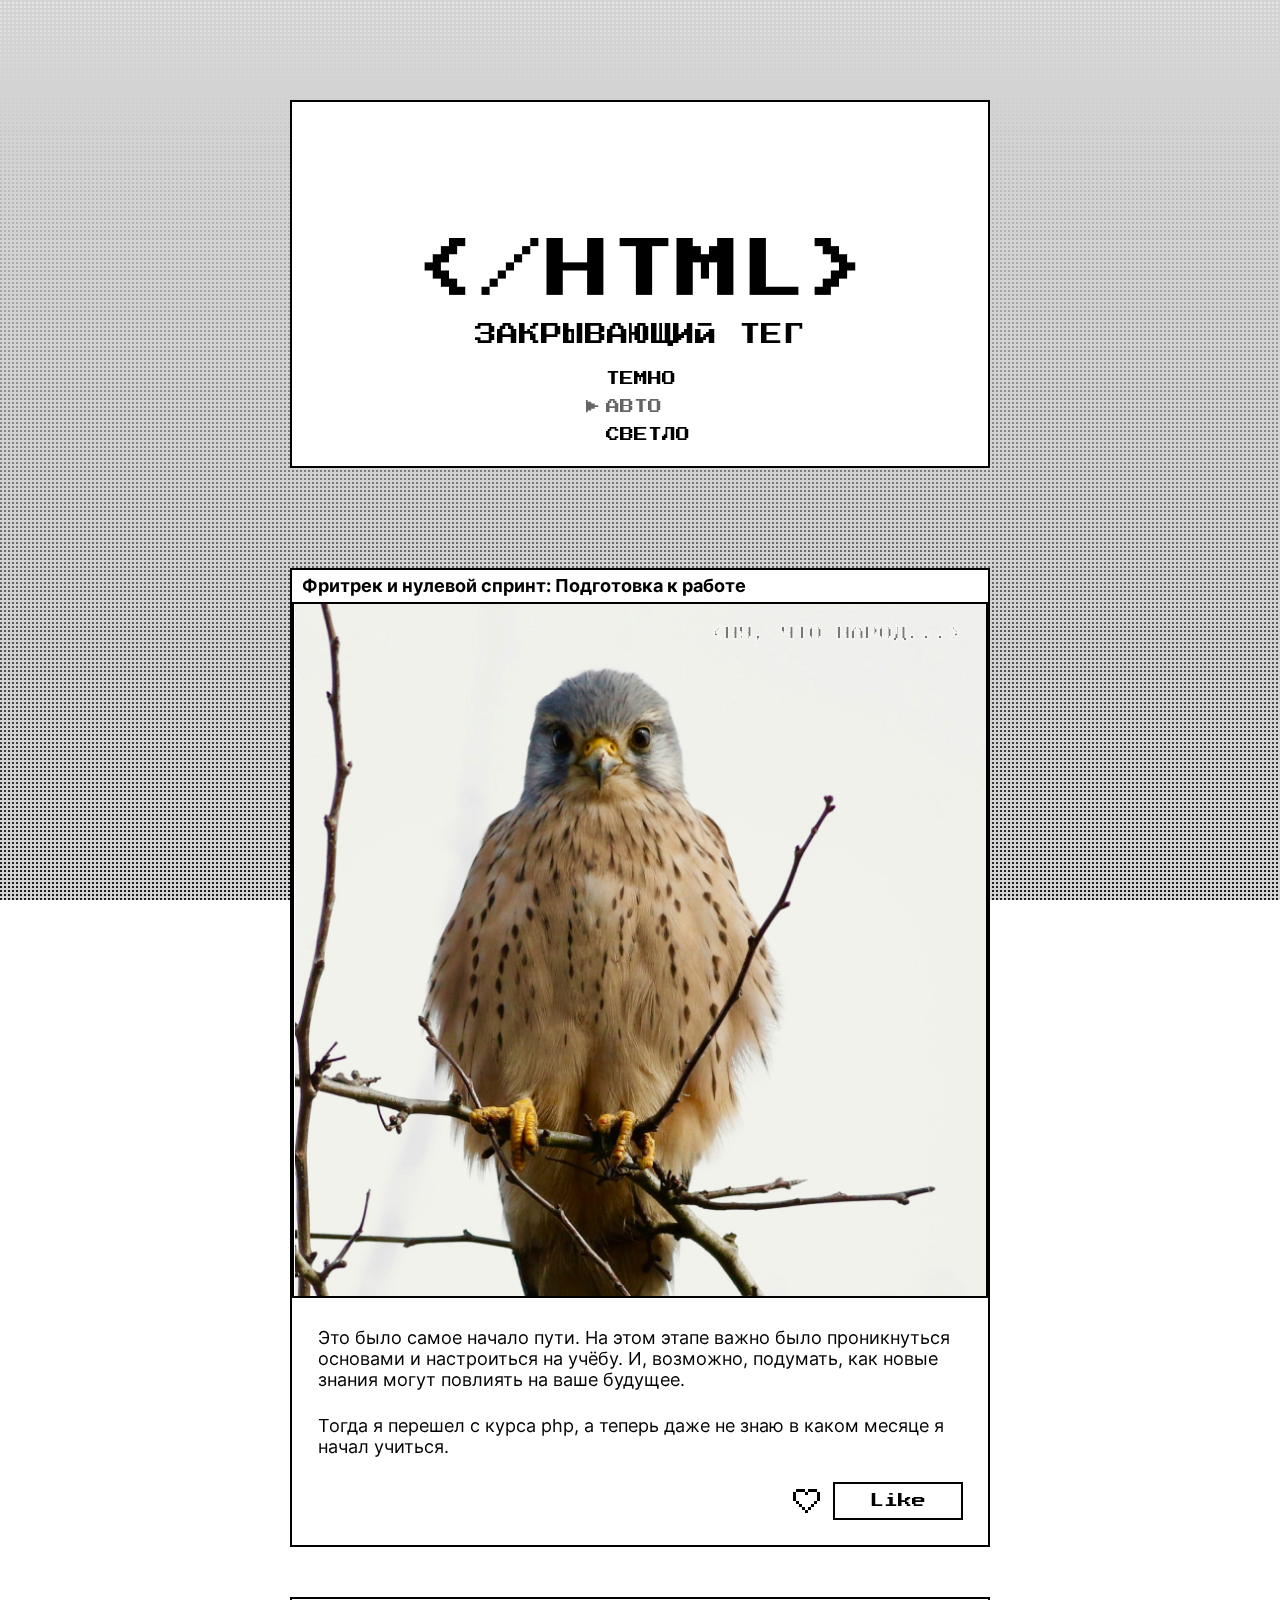
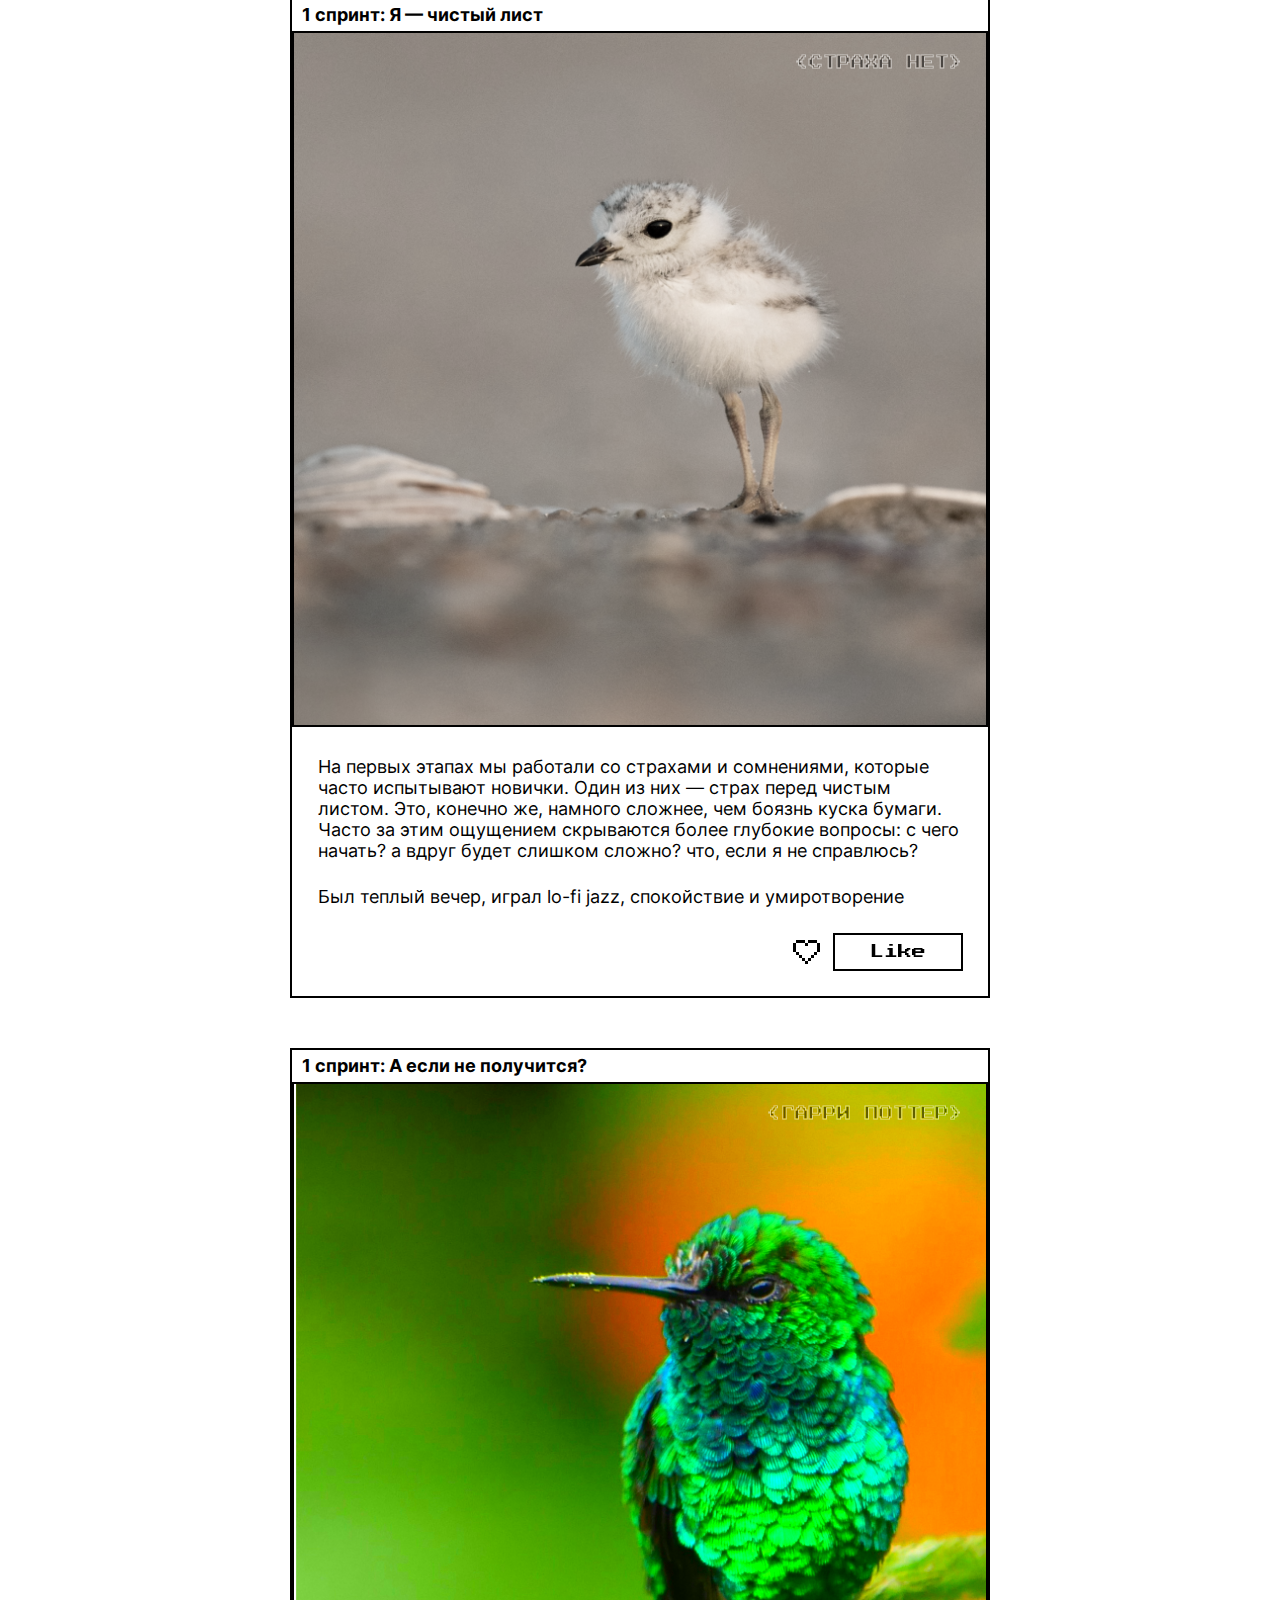
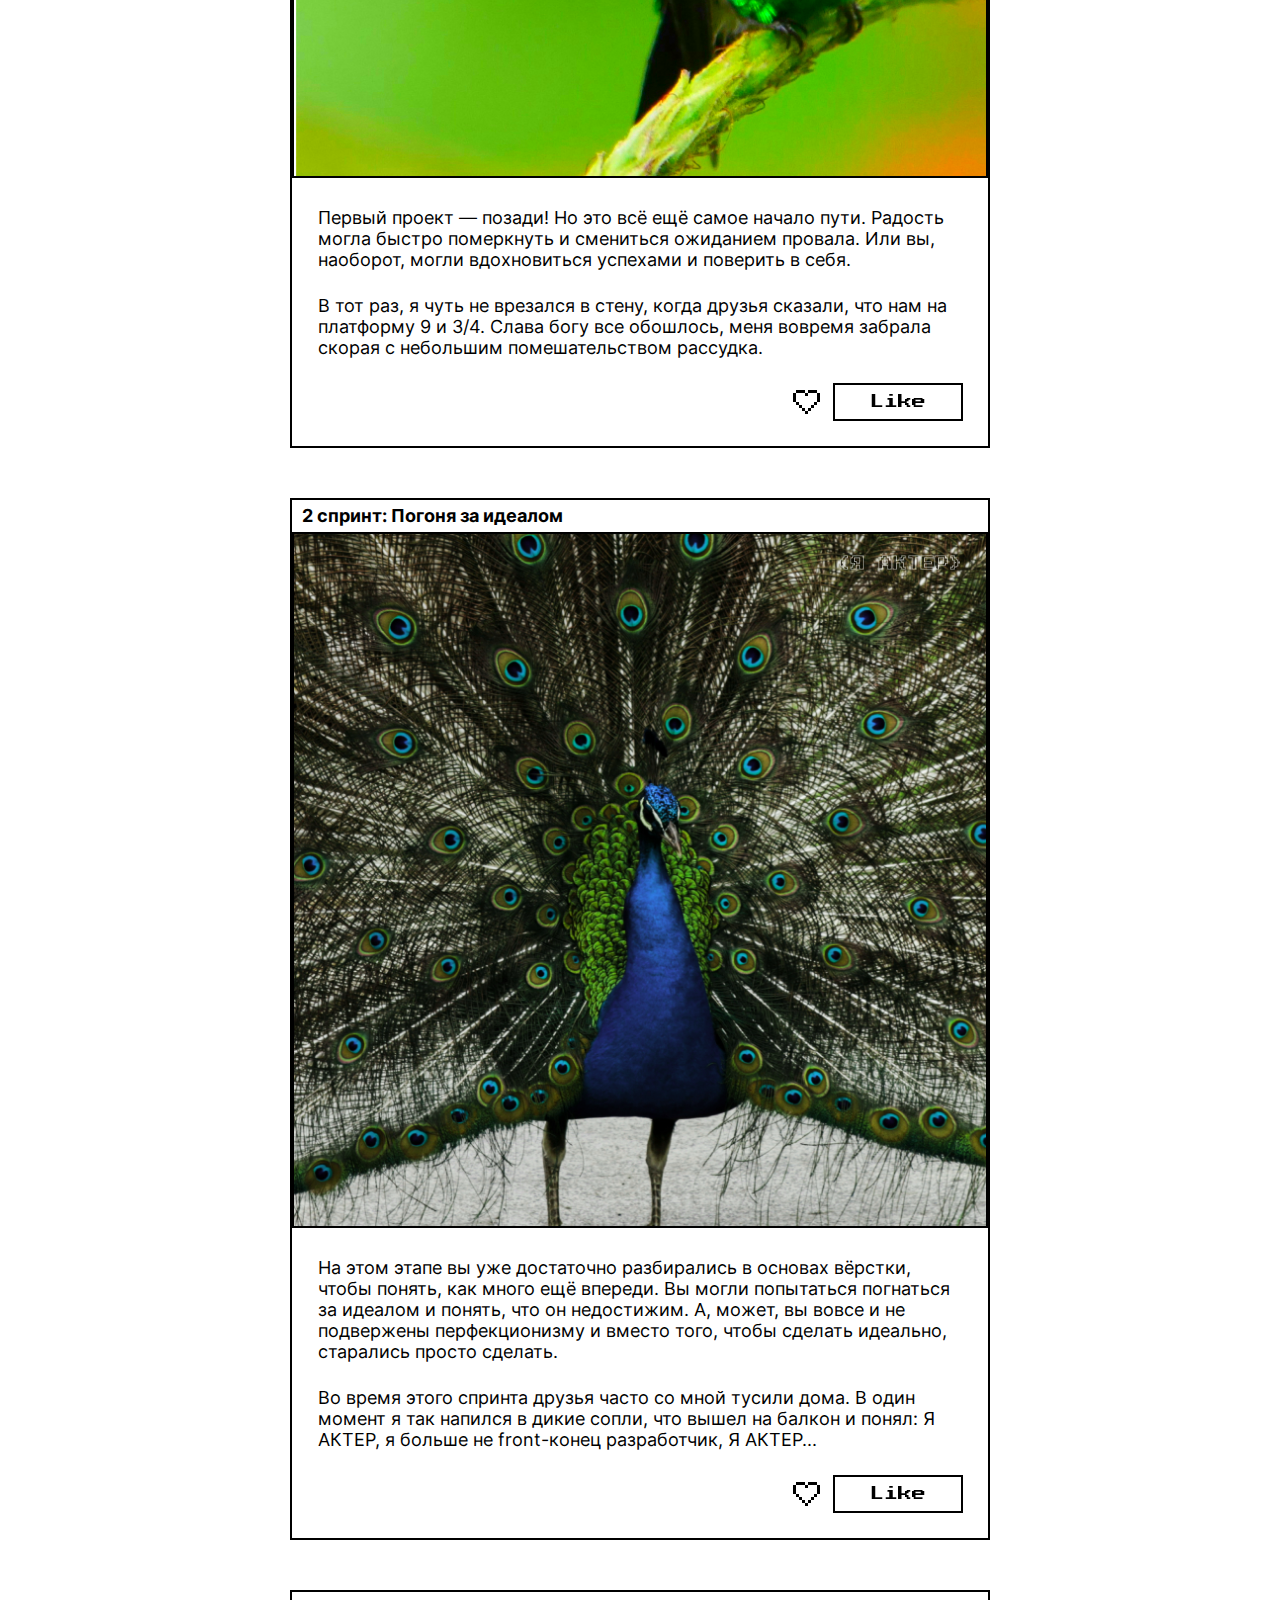
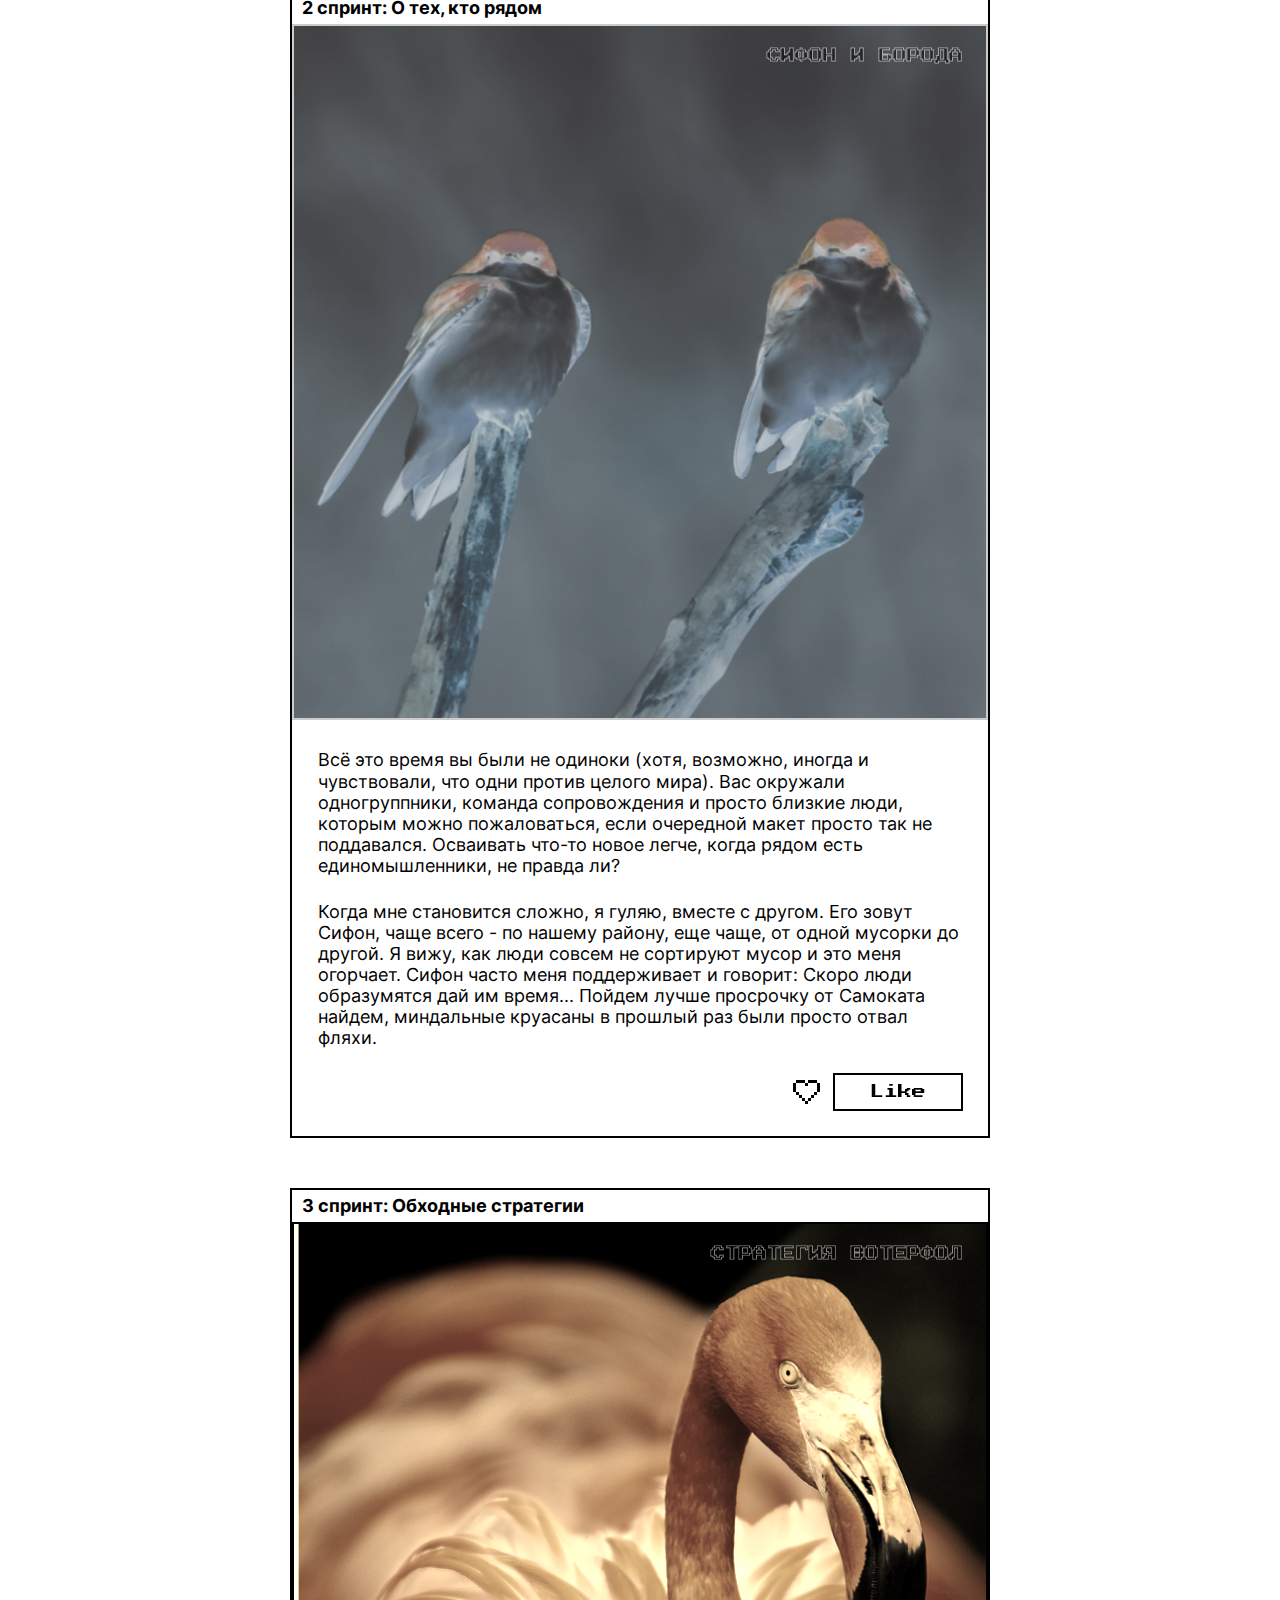
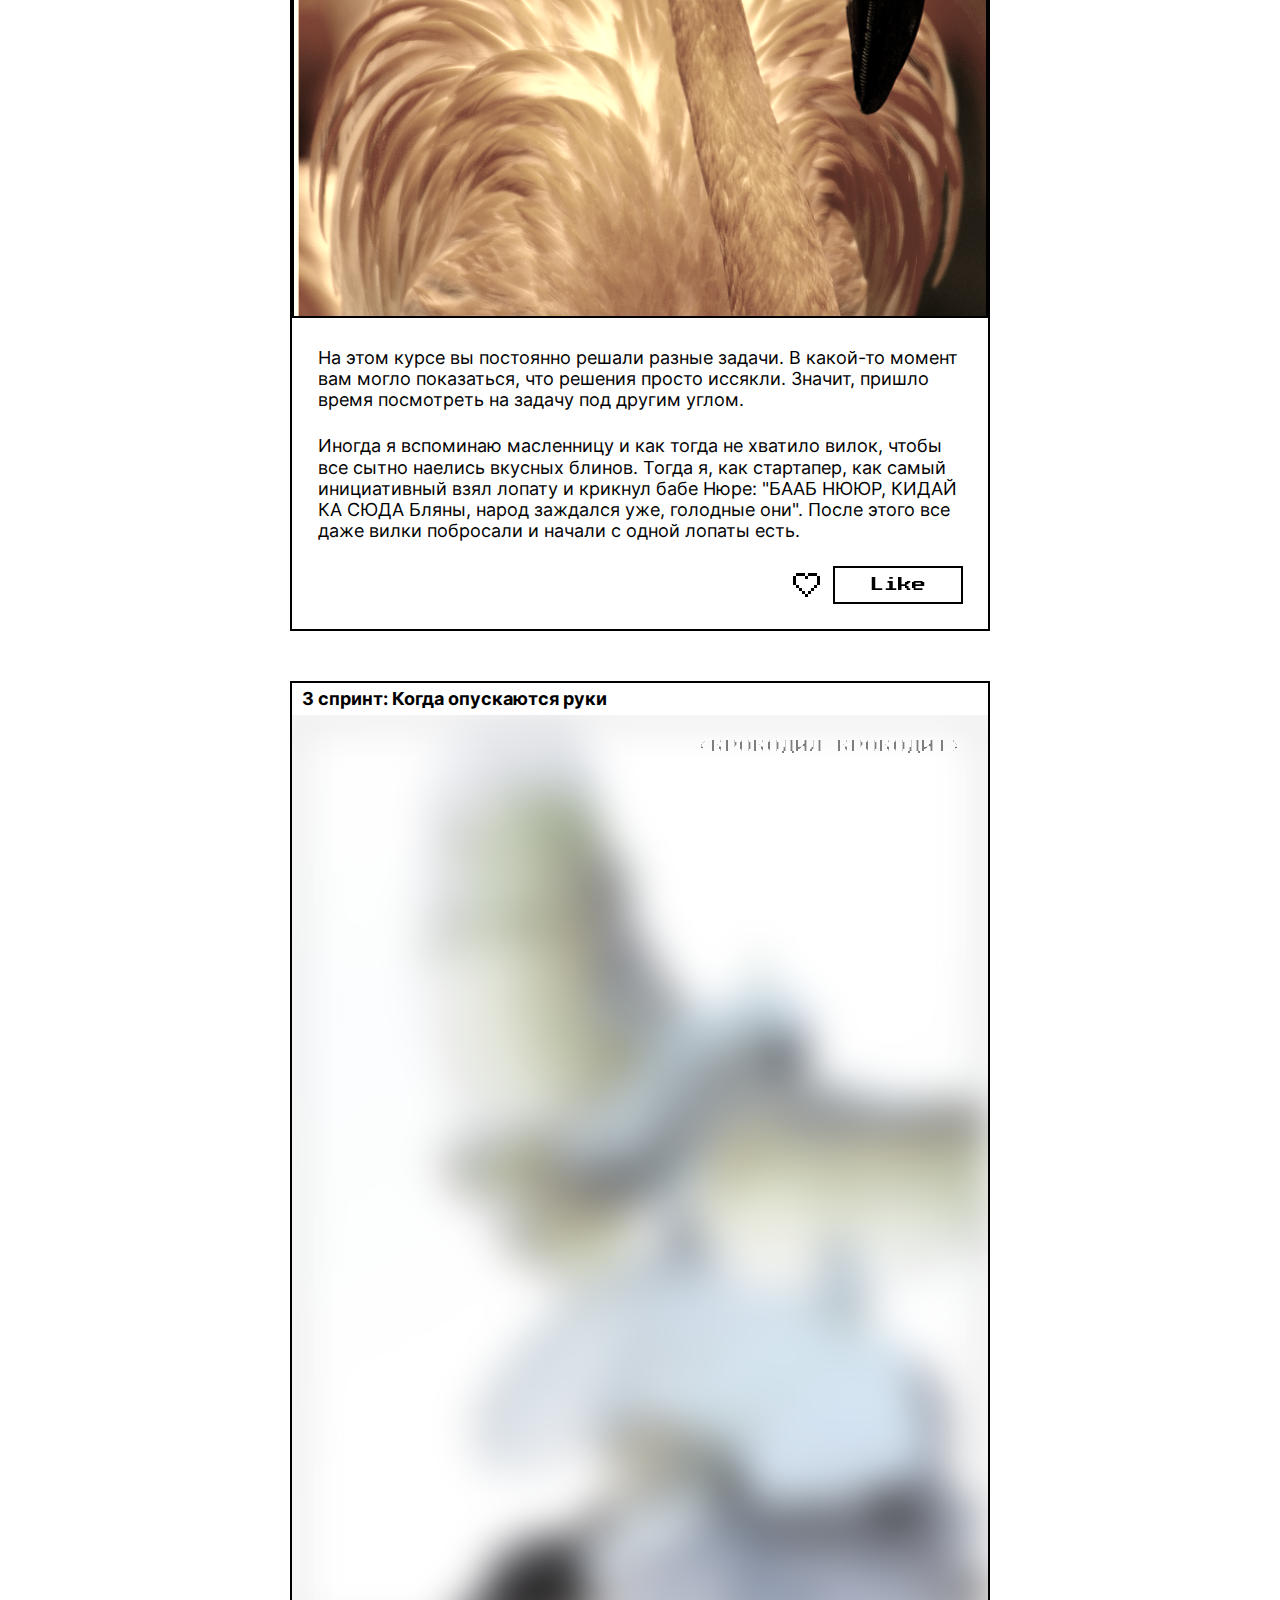
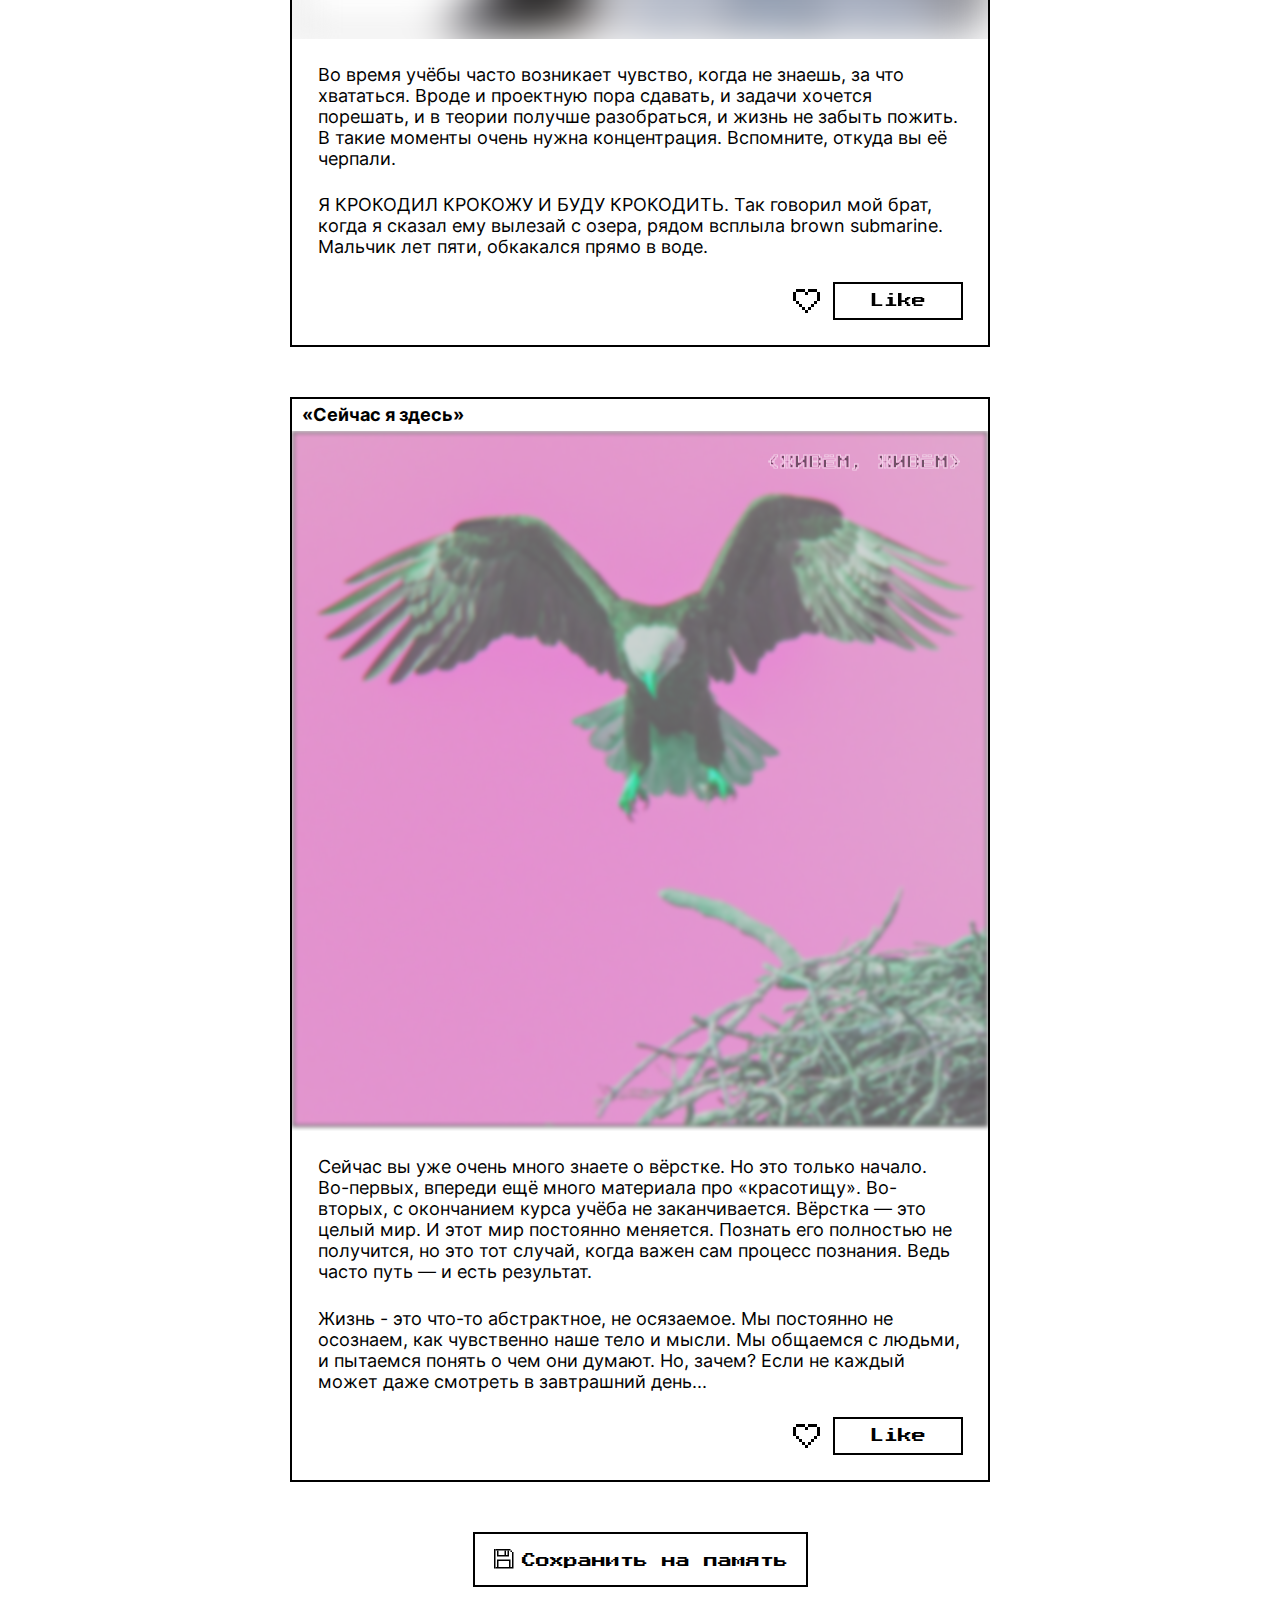
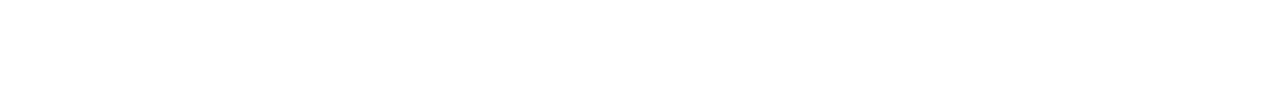
==== commit 897353c1: "correction #1, iter 2" ====
--- a/index.html
+++ b/index.html
@@ -20,13 +20,21 @@
   </head>
   <body class="page">
     <header class="minmax-inline-size header">
-      <h1 class="header__title">&lt;/html&gt;</h1>
-      <h2 class="header__subtitle">закрывающий тег</h2>
+      <img
+        class="header__title"
+        alt="Логотип сайта с надписью HTML"
+        src="images/html_theme-light.png"
+      />
+      <h1 class="header__subtitle">закрывающий тег</h1>
       <nav class="theme-menu header__theme-menu">
         <!-- Не меняйте разметку этого списка, иначе скрипты перестанут работать -->
         <ul class="theme-menu__list">
           <li class="theme-menu__item">
-            <button type="button" data-theme="dark" class="button theme-menu__button theme-menu-underline">
+            <button
+              type="button"
+              data-theme="dark"
+              class="button theme-menu__button theme-menu-underline"
+            >
               Темно
             </button>
           </li>
@@ -41,7 +49,11 @@
             </button>
           </li>
           <li class="theme-menu__item">
-            <button type="button" data-theme="light" class="button theme-menu__button">
+            <button
+              type="button"
+              data-theme="light"
+              class="button theme-menu__button"
+            >
               Светло
             </button>
           </li>
@@ -49,435 +61,556 @@
       </nav>
     </header>
     <main class="card">
+      <article class="minmax-inline-size card__box">
+        <h2 class="card__title">
+          Фритрек и нулевой спринт: Подготовка к работе
+        </h2>
+        <div class="card__image-wrapper">
+          <img
+            class="card__image"
+            alt="Птица сидит на ветке и смотрят в анфас"
+            src="images/ready-to-work.jpg"
+          />
+          <span class="card__tag">&lt;ну, что народ...&gt;</span>
+        </div>
+        <p class="card__text">
+          Это было самое начало пути. На этом этапе важно было проникнуться
+          основами и настроиться на учёбу. И, возможно, подумать, как новые
+          знания могут повлиять на ваше будущее.
+        </p>
+        <p class="card__text">
+          Тогда я перешел с курса php, а теперь даже не знаю в каком месяце я
+          начал учиться.
+        </p>
+        <div class="card__button-list">
+          <button type="button" class="button card__icon-button">
+            <svg
+              class="like-icon"
+              aria-hidden="true"
+              width="39"
+              height="36"
+              viewBox="0 0 39 36"
+              fill="none"
+              xmlns="http://www.w3.org/2000/svg"
+            >
+              <g clip-path="url(#clip0_4039_768)">
+                <g class="heart">
+                  <path
+                    class="contour"
+                    d="M12 6H9V9H12V6ZM15 6H12V9H15V6ZM9 9H6V12H9V9ZM9 12H6V15H9V12ZM9 15H6V18H9V15ZM18 6H15V9H18V6ZM12 18H9V21H12V18ZM15 21H12V24H15V21ZM18 24H15V27H18V24ZM27 6H30V9H27V6ZM24 6H27V9H24V6ZM30 9H33V12H30V9ZM30 12H33V15H30V12ZM30 15H33V18H30V15ZM21 6H24V9H21V6ZM27 18H30V21H27V18ZM24 21H27V24H24V21ZM21 24H24V27H21V24ZM21 27H18V30H21V27ZM21 9H18V12H21V9Z"
+                    fill="var(--heart-counter)"
+                  />
+                  <path
+                    class="main-body"
+                    d="M12 9H9V12H12V9ZM15 12H12V15H15V12ZM18 9H15V12H18V9ZM12 15H9V18H12V15ZM15 15H12V18H15V15ZM15 18H12V21H15V18ZM18 12H15V15H18V12ZM18 21H15V24H18V21ZM18 18H15V21H18V18ZM27 9H30V12H27V9ZM24 9H27V12H24V9ZM27 12H30V15H27V12ZM24 12H27V15H24V12ZM21 9H24V12H21V9ZM27 15H30V18H27V15ZM24 15H27V18H24V15ZM24 18H27V21H24V18ZM21 12H24V15H21V12ZM21 21H24V24H21V21ZM21 18H24V21H21V18ZM21 21H18V24H21V21ZM21 24H18V27H21V24Z"
+                    fill="none"
+                  />
+                  <path
+                    class="core"
+                    d="M18 15H15V18H18V15ZM21 15H24V18H21V15ZM21 15H18V18H21V15ZM21 12H18V15H21V12ZM21 18H18V21H21V18Z"
+                    fill="none"
+                  />
+                </g>
+                <path
+                  class="sparks"
+                  d="M36 13H39V16H36V13ZM27 27H30V30H27V27ZM18 33H21V36H18V33ZM9 27H12V30H9V27ZM24 0H27V3H24V0ZM33 3H36V6H33V3ZM3 3H6V6H3V3ZM12 0H15V3H12V0ZM0 13H3V16H0V13Z"
+                  fill="var(--heart-body)"
+                />
+              </g>
+            </svg>
+          </button>
+          <button type="button" class="button card__like-button">
+            <span class="button__text button__text-like"> like </span>
+          </button>
+        </div>
+      </article>
       <article class="minmax-inline-size card__box card__box-ready-to-work">
-        <h4 class="card__title">
-          Фритрек и нулевой спринт: Подготовка к работе
-        </h4>
-        <div class="card__image-wrapper">
-          <img class="card__image" 
-          alt="Птица сидит на ветке и смотрят в анфас"
-          src="images/ready-to-work.jpg">
-          <h3 class="card__tag">&lt;ну, что народ...&gt;</h3>
-        </div>
-        <h5 class="card__text">
-          Это было самое начало пути.
-          На этом этапе важно было проникнуться основами и настроиться на учёбу.
-          И, возможно, подумать, как новые знания могут повлиять на ваше будущее.
-        </h5>
-        <h5 class="card__tagline">
-          Тогда я перешел с курса php, а теперь даже не знаю в каком месяце я начал учиться.
-        </h5>
-        <div class="card__button-list">
-          <button class="button card__icon-button">
-            <svg class="like-icon"
-                 width="39"
-                 height="36"
-                 viewBox="0 0 39 36"
-                 fill="none"
-                 xmlns="http://www.w3.org/2000/svg">
-              <g clip-path="url(#clip0_4039_768)">
-                <g class="heart">
-                  <path class="contour" d="M12 6H9V9H12V6ZM15 6H12V9H15V6ZM9 9H6V12H9V9ZM9 12H6V15H9V12ZM9 15H6V18H9V15ZM18 6H15V9H18V6ZM12 18H9V21H12V18ZM15 21H12V24H15V21ZM18 24H15V27H18V24ZM27 6H30V9H27V6ZM24 6H27V9H24V6ZM30 9H33V12H30V9ZM30 12H33V15H30V12ZM30 15H33V18H30V15ZM21 6H24V9H21V6ZM27 18H30V21H27V18ZM24 21H27V24H24V21ZM21 24H24V27H21V24ZM21 27H18V30H21V27ZM21 9H18V12H21V9Z" fill="var(--heart-counter)"/>
-                  <path class="main-body" d="M12 9H9V12H12V9ZM15 12H12V15H15V12ZM18 9H15V12H18V9ZM12 15H9V18H12V15ZM15 15H12V18H15V15ZM15 18H12V21H15V18ZM18 12H15V15H18V12ZM18 21H15V24H18V21ZM18 18H15V21H18V18ZM27 9H30V12H27V9ZM24 9H27V12H24V9ZM27 12H30V15H27V12ZM24 12H27V15H24V12ZM21 9H24V12H21V9ZM27 15H30V18H27V15ZM24 15H27V18H24V15ZM24 18H27V21H24V18ZM21 12H24V15H21V12ZM21 21H24V24H21V21ZM21 18H24V21H21V18ZM21 21H18V24H21V21ZM21 24H18V27H21V24Z" fill="none"/>
-                  <path class="core" d="M18 15H15V18H18V15ZM21 15H24V18H21V15ZM21 15H18V18H21V15ZM21 12H18V15H21V12ZM21 18H18V21H21V18Z" fill="none"/>
-                </g>
-                <path class="sparks" d="M36 13H39V16H36V13ZM27 27H30V30H27V27ZM18 33H21V36H18V33ZM9 27H12V30H9V27ZM24 0H27V3H24V0ZM33 3H36V6H33V3ZM3 3H6V6H3V3ZM12 0H15V3H12V0ZM0 13H3V16H0V13Z" fill="var(--heart-body)"/>
-              </g>
-            </svg>
-          </button>
-          <button class="button card__like-button">
-            <span class="button__text button__text-like">
-              like
-            </span>
+        <h2 class="card__title">1 спринт: Я — чистый лист</h2>
+        <div class="card__image-wrapper">
+          <img
+            class="card__image filter-saturate-decrease"
+            alt="Птенец серого цвета стоит на земле"
+            src="images/iam-clean-leaf.jpg"
+          />
+          <span class="card__tag">&lt;СТРАХА НЕТ&gt;</span>
+        </div>
+        <p class="card__text">
+          На первых этапах мы работали со страхами и сомнениями, которые часто
+          испытывают новички. Один из них — страх перед чистым листом. Это,
+          конечно же, намного сложнее, чем боязнь куска бумаги. Часто за этим
+          ощущением скрываются более глубокие вопросы: с чего начать? а вдруг
+          будет слишком сложно? что, если я не справлюсь?
+        </p>
+        <p class="card__text">
+          Был теплый вечер, играл lo-fi jazz, спокойствие и умиротворение
+        </p>
+        <div class="card__button-list">
+          <button type="button" class="button card__icon-button">
+            <svg
+              class="like-icon"
+              aria-hidden="true"
+              width="39"
+              height="36"
+              viewBox="0 0 39 36"
+              fill="none"
+              xmlns="http://www.w3.org/2000/svg"
+            >
+              <g clip-path="url(#clip0_4039_768)">
+                <g class="heart">
+                  <path
+                    class="contour"
+                    d="M12 6H9V9H12V6ZM15 6H12V9H15V6ZM9 9H6V12H9V9ZM9 12H6V15H9V12ZM9 15H6V18H9V15ZM18 6H15V9H18V6ZM12 18H9V21H12V18ZM15 21H12V24H15V21ZM18 24H15V27H18V24ZM27 6H30V9H27V6ZM24 6H27V9H24V6ZM30 9H33V12H30V9ZM30 12H33V15H30V12ZM30 15H33V18H30V15ZM21 6H24V9H21V6ZM27 18H30V21H27V18ZM24 21H27V24H24V21ZM21 24H24V27H21V24ZM21 27H18V30H21V27ZM21 9H18V12H21V9Z"
+                    fill="var(--heart-counter)"
+                  />
+                  <path
+                    class="main-body"
+                    d="M12 9H9V12H12V9ZM15 12H12V15H15V12ZM18 9H15V12H18V9ZM12 15H9V18H12V15ZM15 15H12V18H15V15ZM15 18H12V21H15V18ZM18 12H15V15H18V12ZM18 21H15V24H18V21ZM18 18H15V21H18V18ZM27 9H30V12H27V9ZM24 9H27V12H24V9ZM27 12H30V15H27V12ZM24 12H27V15H24V12ZM21 9H24V12H21V9ZM27 15H30V18H27V15ZM24 15H27V18H24V15ZM24 18H27V21H24V18ZM21 12H24V15H21V12ZM21 21H24V24H21V21ZM21 18H24V21H21V18ZM21 21H18V24H21V21ZM21 24H18V27H21V24Z"
+                    fill="none"
+                  />
+                  <path
+                    class="core"
+                    d="M18 15H15V18H18V15ZM21 15H24V18H21V15ZM21 15H18V18H21V15ZM21 12H18V15H21V12ZM21 18H18V21H21V18Z"
+                    fill="none"
+                  />
+                </g>
+                <path
+                  class="sparks"
+                  d="M36 13H39V16H36V13ZM27 27H30V30H27V27ZM18 33H21V36H18V33ZM9 27H12V30H9V27ZM24 0H27V3H24V0ZM33 3H36V6H33V3ZM3 3H6V6H3V3ZM12 0H15V3H12V0ZM0 13H3V16H0V13Z"
+                  fill="var(--heart-body)"
+                />
+              </g>
+            </svg>
+          </button>
+          <button type="button" class="button card__like-button">
+            <span class="button__text button__text-like"> like </span>
           </button>
         </div>
       </article>
       <article class="minmax-inline-size card__box card__box-ready-to-work">
-        <h4 class="card__title">
-          1 спринт: Я — чистый лист
-        </h4>
-        <div class="card__image-wrapper">
-          <img class="card__image card__image_im-clean-leaf" 
-          alt="Птенец серого цвета стоит на земле"
-          src="images/iam-clean-leaf.jpg">
-          <h3 class="card__tag">&lt;СТРАХА НЕТ&gt;</h3>
-        </div>
-        <h5 class="card__text">
-          На первых этапах мы работали со страхами и сомнениями, которые часто испытывают новички.
-          Один из них — страх перед чистым листом.
-          Это, конечно же, намного сложнее, чем боязнь куска бумаги.
-          Часто за этим ощущением скрываются более глубокие вопросы: с чего начать?
-          а вдруг будет слишком сложно? что, если я не справлюсь?
-        </h5>
-        <h5 class="card__tagline">
-          Был теплый вечер, играл lo-fi jazz, спокойствие и умиротворение
-        </h5>
-        <div class="card__button-list">
-          <button class="button card__icon-button">
-            <svg class="like-icon"
-                 width="39"
-                 height="36"
-                 viewBox="0 0 39 36"
-                 fill="none"
-                 xmlns="http://www.w3.org/2000/svg">
-                <g clip-path="url(#clip0_4039_768)">
-                  <g class="heart">
-                    <path class="contour" d="M12 6H9V9H12V6ZM15 6H12V9H15V6ZM9 9H6V12H9V9ZM9 12H6V15H9V12ZM9 15H6V18H9V15ZM18 6H15V9H18V6ZM12 18H9V21H12V18ZM15 21H12V24H15V21ZM18 24H15V27H18V24ZM27 6H30V9H27V6ZM24 6H27V9H24V6ZM30 9H33V12H30V9ZM30 12H33V15H30V12ZM30 15H33V18H30V15ZM21 6H24V9H21V6ZM27 18H30V21H27V18ZM24 21H27V24H24V21ZM21 24H24V27H21V24ZM21 27H18V30H21V27ZM21 9H18V12H21V9Z" fill="var(--heart-counter)"/>
-                    <path class="main-body" d="M12 9H9V12H12V9ZM15 12H12V15H15V12ZM18 9H15V12H18V9ZM12 15H9V18H12V15ZM15 15H12V18H15V15ZM15 18H12V21H15V18ZM18 12H15V15H18V12ZM18 21H15V24H18V21ZM18 18H15V21H18V18ZM27 9H30V12H27V9ZM24 9H27V12H24V9ZM27 12H30V15H27V12ZM24 12H27V15H24V12ZM21 9H24V12H21V9ZM27 15H30V18H27V15ZM24 15H27V18H24V15ZM24 18H27V21H24V18ZM21 12H24V15H21V12ZM21 21H24V24H21V21ZM21 18H24V21H21V18ZM21 21H18V24H21V21ZM21 24H18V27H21V24Z" fill="none"/>
-                    <path class="core" d="M18 15H15V18H18V15ZM21 15H24V18H21V15ZM21 15H18V18H21V15ZM21 12H18V15H21V12ZM21 18H18V21H21V18Z" fill="none"/>
-                  </g>
-                  <path class="sparks" d="M36 13H39V16H36V13ZM27 27H30V30H27V27ZM18 33H21V36H18V33ZM9 27H12V30H9V27ZM24 0H27V3H24V0ZM33 3H36V6H33V3ZM3 3H6V6H3V3ZM12 0H15V3H12V0ZM0 13H3V16H0V13Z" fill="var(--heart-body)"/>
-                </g>
-            </svg>
-          </button>
-          <button class="button card__like-button">
-            <span class="button__text button__text-like">
-              like
-            </span>
+        <h2 class="card__title">1 спринт: А если не получится?</h2>
+        <div class="card__image-wrapper">
+          <img
+            class="card__image filter-saturate-increase"
+            alt="Птица киви сидит на ветке"
+            src="images/if-i-cant.jpg"
+          />
+          <span class="card__tag">&lt;ГАРРИ ПОТТЕР&gt;</span>
+        </div>
+        <p class="card__text">
+          Первый проект — позади! Но это всё ещё самое начало пути. Радость
+          могла быстро померкнуть и смениться ожиданием провала. Или вы,
+          наоборот, могли вдохновиться успехами и поверить в себя.
+        </p>
+        <p class="card__text">
+          В тот раз, я чуть не врезался в стену, когда друзья сказали, что нам
+          на платформу 9 и 3/4. Слава богу все обошлось, меня вовремя забрала
+          скорая с небольшим помешательством рассудка.
+        </p>
+        <div class="card__button-list">
+          <button type="button" class="button card__icon-button">
+            <svg
+              class="like-icon"
+              aria-hidden="true"
+              width="39"
+              height="36"
+              viewBox="0 0 39 36"
+              fill="none"
+              xmlns="http://www.w3.org/2000/svg"
+            >
+              <g clip-path="url(#clip0_4039_768)">
+                <g class="heart">
+                  <path
+                    class="contour"
+                    d="M12 6H9V9H12V6ZM15 6H12V9H15V6ZM9 9H6V12H9V9ZM9 12H6V15H9V12ZM9 15H6V18H9V15ZM18 6H15V9H18V6ZM12 18H9V21H12V18ZM15 21H12V24H15V21ZM18 24H15V27H18V24ZM27 6H30V9H27V6ZM24 6H27V9H24V6ZM30 9H33V12H30V9ZM30 12H33V15H30V12ZM30 15H33V18H30V15ZM21 6H24V9H21V6ZM27 18H30V21H27V18ZM24 21H27V24H24V21ZM21 24H24V27H21V24ZM21 27H18V30H21V27ZM21 9H18V12H21V9Z"
+                    fill="var(--heart-counter)"
+                  />
+                  <path
+                    class="main-body"
+                    d="M12 9H9V12H12V9ZM15 12H12V15H15V12ZM18 9H15V12H18V9ZM12 15H9V18H12V15ZM15 15H12V18H15V15ZM15 18H12V21H15V18ZM18 12H15V15H18V12ZM18 21H15V24H18V21ZM18 18H15V21H18V18ZM27 9H30V12H27V9ZM24 9H27V12H24V9ZM27 12H30V15H27V12ZM24 12H27V15H24V12ZM21 9H24V12H21V9ZM27 15H30V18H27V15ZM24 15H27V18H24V15ZM24 18H27V21H24V18ZM21 12H24V15H21V12ZM21 21H24V24H21V21ZM21 18H24V21H21V18ZM21 21H18V24H21V21ZM21 24H18V27H21V24Z"
+                    fill="none"
+                  />
+                  <path
+                    class="core"
+                    d="M18 15H15V18H18V15ZM21 15H24V18H21V15ZM21 15H18V18H21V15ZM21 12H18V15H21V12ZM21 18H18V21H21V18Z"
+                    fill="none"
+                  />
+                </g>
+                <path
+                  class="sparks"
+                  d="M36 13H39V16H36V13ZM27 27H30V30H27V27ZM18 33H21V36H18V33ZM9 27H12V30H9V27ZM24 0H27V3H24V0ZM33 3H36V6H33V3ZM3 3H6V6H3V3ZM12 0H15V3H12V0ZM0 13H3V16H0V13Z"
+                  fill="var(--heart-body)"
+                />
+              </g>
+            </svg>
+          </button>
+          <button type="button" class="button card__like-button">
+            <span class="button__text button__text-like"> like </span>
           </button>
         </div>
       </article>
       <article class="minmax-inline-size card__box card__box-ready-to-work">
-        <h4 class="card__title">
-          1 спринт: А если не получится?
-        </h4>
-        <div class="card__image-wrapper">
-          <img class="card__image card__image_if-i-cant" 
-          alt="Птица киви сидит на ветке"
-          src="images/if-i-cant.jpg">
-          <h3 class="card__tag">&lt;ГАРРИ ПОТТЕР&gt;</h3>
-        </div>
-        <h5 class="card__text">
-          Первый проект — позади! Но это всё ещё самое начало пути.
-          Радость могла быстро померкнуть и смениться ожиданием провала.
-          Или вы, наоборот, могли вдохновиться успехами и поверить в себя.
-        </h5>
-        <h5 class="card__tagline">
-          В тот раз, я чуть не врезался в стену, когда друзья сказали, что нам на платформу 9 и 3/4.
-          Слава богу все обошлось, меня вовремя забрала скорая с небольшим помешательством рассудка.
-        </h5>
-        <div class="card__button-list">
-          <button class="button card__icon-button">
-            <svg class="like-icon"
-                 width="39"
-                 height="36"
-                 viewBox="0 0 39 36"
-                 fill="none"
-                 xmlns="http://www.w3.org/2000/svg">
-              <g clip-path="url(#clip0_4039_768)">
-                <g class="heart">
-                  <path class="contour" d="M12 6H9V9H12V6ZM15 6H12V9H15V6ZM9 9H6V12H9V9ZM9 12H6V15H9V12ZM9 15H6V18H9V15ZM18 6H15V9H18V6ZM12 18H9V21H12V18ZM15 21H12V24H15V21ZM18 24H15V27H18V24ZM27 6H30V9H27V6ZM24 6H27V9H24V6ZM30 9H33V12H30V9ZM30 12H33V15H30V12ZM30 15H33V18H30V15ZM21 6H24V9H21V6ZM27 18H30V21H27V18ZM24 21H27V24H24V21ZM21 24H24V27H21V24ZM21 27H18V30H21V27ZM21 9H18V12H21V9Z" fill="var(--heart-counter)"/>
-                  <path class="main-body" d="M12 9H9V12H12V9ZM15 12H12V15H15V12ZM18 9H15V12H18V9ZM12 15H9V18H12V15ZM15 15H12V18H15V15ZM15 18H12V21H15V18ZM18 12H15V15H18V12ZM18 21H15V24H18V21ZM18 18H15V21H18V18ZM27 9H30V12H27V9ZM24 9H27V12H24V9ZM27 12H30V15H27V12ZM24 12H27V15H24V12ZM21 9H24V12H21V9ZM27 15H30V18H27V15ZM24 15H27V18H24V15ZM24 18H27V21H24V18ZM21 12H24V15H21V12ZM21 21H24V24H21V21ZM21 18H24V21H21V18ZM21 21H18V24H21V21ZM21 24H18V27H21V24Z" fill="none"/>
-                  <path class="core" d="M18 15H15V18H18V15ZM21 15H24V18H21V15ZM21 15H18V18H21V15ZM21 12H18V15H21V12ZM21 18H18V21H21V18Z" fill="none"/>
-                </g>
-                <path class="sparks" d="M36 13H39V16H36V13ZM27 27H30V30H27V27ZM18 33H21V36H18V33ZM9 27H12V30H9V27ZM24 0H27V3H24V0ZM33 3H36V6H33V3ZM3 3H6V6H3V3ZM12 0H15V3H12V0ZM0 13H3V16H0V13Z" fill="var(--heart-body)"/>
-              </g>
-            </svg>
-          </button>
-          <button class="button card__like-button">
-            <span class="button__text button__text-like">
-              like
-            </span>
+        <h2 class="card__title">2 спринт: Погоня за идеалом</h2>
+        <div class="card__image-wrapper">
+          <img
+            class="card__image filter-hue-rotate"
+            alt="Павлин распустил крылья"
+            src="images/race-to-ideal.jpg"
+          />
+          <span class="card__tag">&lt;Я АКТЕР&gt;</span>
+        </div>
+        <p class="card__text">
+          На этом этапе вы уже достаточно разбирались в основах вёрстки, чтобы
+          понять, как много ещё впереди. Вы могли попытаться погнаться за
+          идеалом и понять, что он недостижим. А, может, вы вовсе и не
+          подвержены перфекционизму и вместо того, чтобы сделать идеально,
+          старались просто сделать.
+        </p>
+        <p class="card__text">
+          Во время этого спринта друзья часто со мной тусили дома. В один момент
+          я так напился в дикие сопли, что вышел на балкон и понял: Я АКТЕР, я
+          больше не front-конец разработчик, Я АКТЕР...
+        </p>
+        <div class="card__button-list">
+          <button type="button" class="button card__icon-button">
+            <svg
+              class="like-icon"
+              aria-hidden="true"
+              width="39"
+              height="36"
+              viewBox="0 0 39 36"
+              fill="none"
+              xmlns="http://www.w3.org/2000/svg"
+            >
+              <g clip-path="url(#clip0_4039_768)">
+                <g class="heart">
+                  <path
+                    class="contour"
+                    d="M12 6H9V9H12V6ZM15 6H12V9H15V6ZM9 9H6V12H9V9ZM9 12H6V15H9V12ZM9 15H6V18H9V15ZM18 6H15V9H18V6ZM12 18H9V21H12V18ZM15 21H12V24H15V21ZM18 24H15V27H18V24ZM27 6H30V9H27V6ZM24 6H27V9H24V6ZM30 9H33V12H30V9ZM30 12H33V15H30V12ZM30 15H33V18H30V15ZM21 6H24V9H21V6ZM27 18H30V21H27V18ZM24 21H27V24H24V21ZM21 24H24V27H21V24ZM21 27H18V30H21V27ZM21 9H18V12H21V9Z"
+                    fill="var(--heart-counter)"
+                  />
+                  <path
+                    class="main-body"
+                    d="M12 9H9V12H12V9ZM15 12H12V15H15V12ZM18 9H15V12H18V9ZM12 15H9V18H12V15ZM15 15H12V18H15V15ZM15 18H12V21H15V18ZM18 12H15V15H18V12ZM18 21H15V24H18V21ZM18 18H15V21H18V18ZM27 9H30V12H27V9ZM24 9H27V12H24V9ZM27 12H30V15H27V12ZM24 12H27V15H24V12ZM21 9H24V12H21V9ZM27 15H30V18H27V15ZM24 15H27V18H24V15ZM24 18H27V21H24V18ZM21 12H24V15H21V12ZM21 21H24V24H21V21ZM21 18H24V21H21V18ZM21 21H18V24H21V21ZM21 24H18V27H21V24Z"
+                    fill="none"
+                  />
+                  <path
+                    class="core"
+                    d="M18 15H15V18H18V15ZM21 15H24V18H21V15ZM21 15H18V18H21V15ZM21 12H18V15H21V12ZM21 18H18V21H21V18Z"
+                    fill="none"
+                  />
+                </g>
+                <path
+                  class="sparks"
+                  d="M36 13H39V16H36V13ZM27 27H30V30H27V27ZM18 33H21V36H18V33ZM9 27H12V30H9V27ZM24 0H27V3H24V0ZM33 3H36V6H33V3ZM3 3H6V6H3V3ZM12 0H15V3H12V0ZM0 13H3V16H0V13Z"
+                  fill="var(--heart-body)"
+                />
+              </g>
+            </svg>
+          </button>
+          <button type="button" class="button card__like-button">
+            <span class="button__text button__text-like"> like </span>
           </button>
         </div>
       </article>
       <article class="minmax-inline-size card__box card__box-ready-to-work">
-        <h4 class="card__title">
-          2 спринт: Погоня за идеалом
-        </h4>
-        <div class="card__image-wrapper">
-          <img class="card__image card_image_race-to-ideal" 
-          alt="Павлин распустил крылья"
-          src="images/race-to-ideal.jpg">
-          <h3 class="card__tag">&lt;Я АКТЕР&gt;</h3>
-        </div>
-        <h5 class="card__text">
-          На этом этапе вы уже достаточно разбирались в основах вёрстки, чтобы понять, как много ещё впереди.
-          Вы могли попытаться погнаться за идеалом и понять, что он недостижим.
-          А, может, вы вовсе и не подвержены перфекционизму и вместо того,
-          чтобы сделать идеально, старались просто сделать.
-        </h5>
-        <h5 class="card__tagline">
-          Во время этого спринта друзья часто со мной тусили дома.
-          В один момент я так напился в дикие сопли, что вышел на балкон и понял:
-          Я АКТЕР, я больше не front-конец разработчик, Я АКТЕР...
-        </h5>
-        <div class="card__button-list">
-          <button class="button card__icon-button">
-            <svg class="like-icon"
-                 width="39"
-                 height="36"
-                 viewBox="0 0 39 36"
-                 fill="none"
-                 xmlns="http://www.w3.org/2000/svg">
-              <g clip-path="url(#clip0_4039_768)">
-                <g class="heart">
-                  <path class="contour" d="M12 6H9V9H12V6ZM15 6H12V9H15V6ZM9 9H6V12H9V9ZM9 12H6V15H9V12ZM9 15H6V18H9V15ZM18 6H15V9H18V6ZM12 18H9V21H12V18ZM15 21H12V24H15V21ZM18 24H15V27H18V24ZM27 6H30V9H27V6ZM24 6H27V9H24V6ZM30 9H33V12H30V9ZM30 12H33V15H30V12ZM30 15H33V18H30V15ZM21 6H24V9H21V6ZM27 18H30V21H27V18ZM24 21H27V24H24V21ZM21 24H24V27H21V24ZM21 27H18V30H21V27ZM21 9H18V12H21V9Z" fill="var(--heart-counter)"/>
-                  <path class="main-body" d="M12 9H9V12H12V9ZM15 12H12V15H15V12ZM18 9H15V12H18V9ZM12 15H9V18H12V15ZM15 15H12V18H15V15ZM15 18H12V21H15V18ZM18 12H15V15H18V12ZM18 21H15V24H18V21ZM18 18H15V21H18V18ZM27 9H30V12H27V9ZM24 9H27V12H24V9ZM27 12H30V15H27V12ZM24 12H27V15H24V12ZM21 9H24V12H21V9ZM27 15H30V18H27V15ZM24 15H27V18H24V15ZM24 18H27V21H24V18ZM21 12H24V15H21V12ZM21 21H24V24H21V21ZM21 18H24V21H21V18ZM21 21H18V24H21V21ZM21 24H18V27H21V24Z" fill="none"/>
-                  <path class="core" d="M18 15H15V18H18V15ZM21 15H24V18H21V15ZM21 15H18V18H21V15ZM21 12H18V15H21V12ZM21 18H18V21H21V18Z" fill="none"/>
-                </g>
-                <path class="sparks" d="M36 13H39V16H36V13ZM27 27H30V30H27V27ZM18 33H21V36H18V33ZM9 27H12V30H9V27ZM24 0H27V3H24V0ZM33 3H36V6H33V3ZM3 3H6V6H3V3ZM12 0H15V3H12V0ZM0 13H3V16H0V13Z" fill="var(--heart-body)"/>
-              </g>
-            </svg>
-          </button>
-          <button class="button card__like-button">
-            <span class="button__text button__text-like">
-              like
-            </span>
+        <h2 class="card__title">2 спринт: О тех, кто рядом</h2>
+        <div class="card__image-wrapper">
+          <img
+            class="card__image filter-invert"
+            alt="Две птицы сидят на ветке прищурившись"
+            src="images/about-who-near.jpg"
+          />
+          <span class="card__tag">СИФОН И БОРОДА</span>
+        </div>
+        <p class="card__text">
+          Всё это время вы были не одиноки (хотя, возможно, иногда и
+          чувствовали, что одни против целого мира). Вас окружали одногруппники,
+          команда сопровождения и просто близкие люди, которым можно
+          пожаловаться, если очередной макет просто так не поддавался. Осваивать
+          что-то новое легче, когда рядом есть единомышленники, не правда ли?
+        </p>
+        <p class="card__text">
+          Когда мне становится сложно, я гуляю, вместе с другом. Его зовут
+          Сифон, чаще всего - по нашему району, еще чаще, от одной мусорки до
+          другой. Я вижу, как люди совсем не сортируют мусор и это меня
+          огорчает. Сифон часто меня поддерживает и говорит: Скоро люди
+          образумятся дай им время... Пойдем лучше просрочку от Самоката найдем,
+          миндальные круасаны в прошлый раз были просто отвал фляхи.
+        </p>
+        <div class="card__button-list">
+          <button type="button" class="button card__icon-button">
+            <svg
+              class="like-icon"
+              aria-hidden="true"
+              width="39"
+              height="36"
+              viewBox="0 0 39 36"
+              fill="none"
+              xmlns="http://www.w3.org/2000/svg"
+            >
+              <g clip-path="url(#clip0_4039_768)">
+                <g class="heart">
+                  <path
+                    class="contour"
+                    d="M12 6H9V9H12V6ZM15 6H12V9H15V6ZM9 9H6V12H9V9ZM9 12H6V15H9V12ZM9 15H6V18H9V15ZM18 6H15V9H18V6ZM12 18H9V21H12V18ZM15 21H12V24H15V21ZM18 24H15V27H18V24ZM27 6H30V9H27V6ZM24 6H27V9H24V6ZM30 9H33V12H30V9ZM30 12H33V15H30V12ZM30 15H33V18H30V15ZM21 6H24V9H21V6ZM27 18H30V21H27V18ZM24 21H27V24H24V21ZM21 24H24V27H21V24ZM21 27H18V30H21V27ZM21 9H18V12H21V9Z"
+                    fill="var(--heart-counter)"
+                  />
+                  <path
+                    class="main-body"
+                    d="M12 9H9V12H12V9ZM15 12H12V15H15V12ZM18 9H15V12H18V9ZM12 15H9V18H12V15ZM15 15H12V18H15V15ZM15 18H12V21H15V18ZM18 12H15V15H18V12ZM18 21H15V24H18V21ZM18 18H15V21H18V18ZM27 9H30V12H27V9ZM24 9H27V12H24V9ZM27 12H30V15H27V12ZM24 12H27V15H24V12ZM21 9H24V12H21V9ZM27 15H30V18H27V15ZM24 15H27V18H24V15ZM24 18H27V21H24V18ZM21 12H24V15H21V12ZM21 21H24V24H21V21ZM21 18H24V21H21V18ZM21 21H18V24H21V21ZM21 24H18V27H21V24Z"
+                    fill="none"
+                  />
+                  <path
+                    class="core"
+                    d="M18 15H15V18H18V15ZM21 15H24V18H21V15ZM21 15H18V18H21V15ZM21 12H18V15H21V12ZM21 18H18V21H21V18Z"
+                    fill="none"
+                  />
+                </g>
+                <path
+                  class="sparks"
+                  d="M36 13H39V16H36V13ZM27 27H30V30H27V27ZM18 33H21V36H18V33ZM9 27H12V30H9V27ZM24 0H27V3H24V0ZM33 3H36V6H33V3ZM3 3H6V6H3V3ZM12 0H15V3H12V0ZM0 13H3V16H0V13Z"
+                  fill="var(--heart-body)"
+                />
+              </g>
+            </svg>
+          </button>
+          <button type="button" class="button card__like-button">
+            <span class="button__text button__text-like"> like </span>
           </button>
         </div>
       </article>
       <article class="minmax-inline-size card__box card__box-ready-to-work">
-        <h4 class="card__title">
-          2 спринт: О тех, кто рядом
-        </h4>
-        <div class="card__image-wrapper">
-          <img class="card__image card__image_about-who-near"
-          alt="Две птицы сидят на ветке прищурившись"
-          src="images/about-who-near.jpg">
-          <h3 class="card__tag">СИФОН И БОРОДА</h3>
-        </div>
-        <h5 class="card__text">
-          Всё это время вы были не одиноки (хотя, возможно, иногда и чувствовали, что одни против целого мира).
-          Вас окружали одногруппники, команда сопровождения и просто близкие люди, которым можно пожаловаться,
-          если очередной макет просто так не поддавался.
-          Осваивать что-то новое легче, когда рядом есть единомышленники, не правда ли?
-        </h5>
-        <h5 class="card__tagline">
-          Когда мне становится сложно, я гуляю, вместе с другом.
-          Его зовут Сифон, чаще всего - по нашему району, еще чаще, от одной мусорки до другой.
-          Я вижу, как люди совсем не сортируют мусор и это меня огорчает.
-          Сифон часто меня поддерживает и говорит: Скоро люди образумятся дай им время...
-          Пойдем лучше просрочку от Самоката найдем, миндальные круасаны в прошлый раз были просто отвал фляхи.
-        </h5>
-        <div class="card__button-list">
-          <button class="button card__icon-button">
-            <svg class="like-icon"
-                 width="39"
-                 height="36"
-                 viewBox="0 0 39 36"
-                 fill="none"
-                 xmlns="http://www.w3.org/2000/svg">
-              <g clip-path="url(#clip0_4039_768)">
-                <g class="heart">
-                  <path class="contour" d="M12 6H9V9H12V6ZM15 6H12V9H15V6ZM9 9H6V12H9V9ZM9 12H6V15H9V12ZM9 15H6V18H9V15ZM18 6H15V9H18V6ZM12 18H9V21H12V18ZM15 21H12V24H15V21ZM18 24H15V27H18V24ZM27 6H30V9H27V6ZM24 6H27V9H24V6ZM30 9H33V12H30V9ZM30 12H33V15H30V12ZM30 15H33V18H30V15ZM21 6H24V9H21V6ZM27 18H30V21H27V18ZM24 21H27V24H24V21ZM21 24H24V27H21V24ZM21 27H18V30H21V27ZM21 9H18V12H21V9Z" fill="var(--heart-counter)"/>
-                  <path class="main-body" d="M12 9H9V12H12V9ZM15 12H12V15H15V12ZM18 9H15V12H18V9ZM12 15H9V18H12V15ZM15 15H12V18H15V15ZM15 18H12V21H15V18ZM18 12H15V15H18V12ZM18 21H15V24H18V21ZM18 18H15V21H18V18ZM27 9H30V12H27V9ZM24 9H27V12H24V9ZM27 12H30V15H27V12ZM24 12H27V15H24V12ZM21 9H24V12H21V9ZM27 15H30V18H27V15ZM24 15H27V18H24V15ZM24 18H27V21H24V18ZM21 12H24V15H21V12ZM21 21H24V24H21V21ZM21 18H24V21H21V18ZM21 21H18V24H21V21ZM21 24H18V27H21V24Z" fill="none"/>
-                  <path class="core" d="M18 15H15V18H18V15ZM21 15H24V18H21V15ZM21 15H18V18H21V15ZM21 12H18V15H21V12ZM21 18H18V21H21V18Z" fill="none"/>
-                </g>
-                <path class="sparks" d="M36 13H39V16H36V13ZM27 27H30V30H27V27ZM18 33H21V36H18V33ZM9 27H12V30H9V27ZM24 0H27V3H24V0ZM33 3H36V6H33V3ZM3 3H6V6H3V3ZM12 0H15V3H12V0ZM0 13H3V16H0V13Z" fill="var(--heart-body)"/>
-              </g>
-            </svg>
-          </button>
-          <button class="button card__like-button">
-            <span class="button__text button__text-like">
-              like
-            </span>
+        <h2 class="card__title">3 спринт: Обходные стратегии</h2>
+        <div class="card__image-wrapper">
+          <img
+            class="card__image filter-sepia"
+            alt="Фламинго с фильтром сепия"
+            src="images/bypass-strategies.jpg"
+          />
+          <span class="card__tag">СТРАТЕГИЯ ВОТЕРФОЛ</span>
+        </div>
+        <p class="card__text">
+          На этом курсе вы постоянно решали разные задачи. В какой-то момент вам
+          могло показаться, что решения просто иссякли. Значит, пришло время
+          посмотреть на задачу под другим углом.
+        </p>
+        <p class="card__text">
+          Иногда я вспоминаю масленницу и как тогда не хватило вилок, чтобы все
+          сытно наелись вкусных блинов. Тогда я, как стартапер, как самый
+          инициативный взял лопату и крикнул бабе Нюре: "БААБ НЮЮР, КИДАЙ КА
+          СЮДА Бляны, народ заждался уже, голодные они". После этого все даже
+          вилки побросали и начали с одной лопаты есть.
+        </p>
+        <div class="card__button-list">
+          <button type="button" class="button card__icon-button">
+            <svg
+              class="like-icon"
+              aria-hidden="true"
+              width="39"
+              height="36"
+              viewBox="0 0 39 36"
+              fill="none"
+              xmlns="http://www.w3.org/2000/svg"
+            >
+              <g clip-path="url(#clip0_4039_768)">
+                <g class="heart">
+                  <path
+                    class="contour"
+                    d="M12 6H9V9H12V6ZM15 6H12V9H15V6ZM9 9H6V12H9V9ZM9 12H6V15H9V12ZM9 15H6V18H9V15ZM18 6H15V9H18V6ZM12 18H9V21H12V18ZM15 21H12V24H15V21ZM18 24H15V27H18V24ZM27 6H30V9H27V6ZM24 6H27V9H24V6ZM30 9H33V12H30V9ZM30 12H33V15H30V12ZM30 15H33V18H30V15ZM21 6H24V9H21V6ZM27 18H30V21H27V18ZM24 21H27V24H24V21ZM21 24H24V27H21V24ZM21 27H18V30H21V27ZM21 9H18V12H21V9Z"
+                    fill="var(--heart-counter)"
+                  />
+                  <path
+                    class="main-body"
+                    d="M12 9H9V12H12V9ZM15 12H12V15H15V12ZM18 9H15V12H18V9ZM12 15H9V18H12V15ZM15 15H12V18H15V15ZM15 18H12V21H15V18ZM18 12H15V15H18V12ZM18 21H15V24H18V21ZM18 18H15V21H18V18ZM27 9H30V12H27V9ZM24 9H27V12H24V9ZM27 12H30V15H27V12ZM24 12H27V15H24V12ZM21 9H24V12H21V9ZM27 15H30V18H27V15ZM24 15H27V18H24V15ZM24 18H27V21H24V18ZM21 12H24V15H21V12ZM21 21H24V24H21V21ZM21 18H24V21H21V18ZM21 21H18V24H21V21ZM21 24H18V27H21V24Z"
+                    fill="none"
+                  />
+                  <path
+                    class="core"
+                    d="M18 15H15V18H18V15ZM21 15H24V18H21V15ZM21 15H18V18H21V15ZM21 12H18V15H21V12ZM21 18H18V21H21V18Z"
+                    fill="none"
+                  />
+                </g>
+                <path
+                  class="sparks"
+                  d="M36 13H39V16H36V13ZM27 27H30V30H27V27ZM18 33H21V36H18V33ZM9 27H12V30H9V27ZM24 0H27V3H24V0ZM33 3H36V6H33V3ZM3 3H6V6H3V3ZM12 0H15V3H12V0ZM0 13H3V16H0V13Z"
+                  fill="var(--heart-body)"
+                />
+              </g>
+            </svg>
+          </button>
+          <button type="button" class="button card__like-button">
+            <span class="button__text button__text-like"> like </span>
           </button>
         </div>
       </article>
       <article class="minmax-inline-size card__box card__box-ready-to-work">
-        <h4 class="card__title">
-          3 спринт: Обходные стратегии
-        </h4>
-        <div class="card__image-wrapper">
-          <img class="card__image card__image_bypass-strategies" 
-          alt="Фламинго с фильтром сепия"
-          src="images/bypass-strategies.jpg">
-          <h3 class="card__tag">СТРАТЕГИЯ ВОТЕРФОЛ</h3>
-        </div>
-        <h5 class="card__text">
-          На этом курсе вы постоянно решали разные задачи.
-          В какой-то момент вам могло показаться, что решения просто иссякли.
-          Значит, пришло время посмотреть на задачу под другим углом.
-        </h5>
-        <h5 class="card__tagline">
-          Иногда я вспоминаю масленницу и как тогда не хватило вилок, чтобы все сытно наелись вкусных блинов.
-          Тогда я, как стартапер, как самый инициативный взял лопату и крикнул бабе Нюре: "БААБ НЮЮР, КИДАЙ КА СЮДА Бляны,
-          народ заждался уже, голодные они". После этого все даже вилки побросали и начали с одной лопаты есть.
-        </h5>
-        <div class="card__button-list">
-          <button class="button card__icon-button">
-            <svg class="like-icon"
-                 width="39"
-                 height="36"
-                 viewBox="0 0 39 36"
-                 fill="none"
-                 xmlns="http://www.w3.org/2000/svg">
-              <g clip-path="url(#clip0_4039_768)">
-                <g class="heart">
-                  <path class="contour" d="M12 6H9V9H12V6ZM15 6H12V9H15V6ZM9 9H6V12H9V9ZM9 12H6V15H9V12ZM9 15H6V18H9V15ZM18 6H15V9H18V6ZM12 18H9V21H12V18ZM15 21H12V24H15V21ZM18 24H15V27H18V24ZM27 6H30V9H27V6ZM24 6H27V9H24V6ZM30 9H33V12H30V9ZM30 12H33V15H30V12ZM30 15H33V18H30V15ZM21 6H24V9H21V6ZM27 18H30V21H27V18ZM24 21H27V24H24V21ZM21 24H24V27H21V24ZM21 27H18V30H21V27ZM21 9H18V12H21V9Z" fill="var(--heart-counter)"/>
-                  <path class="main-body" d="M12 9H9V12H12V9ZM15 12H12V15H15V12ZM18 9H15V12H18V9ZM12 15H9V18H12V15ZM15 15H12V18H15V15ZM15 18H12V21H15V18ZM18 12H15V15H18V12ZM18 21H15V24H18V21ZM18 18H15V21H18V18ZM27 9H30V12H27V9ZM24 9H27V12H24V9ZM27 12H30V15H27V12ZM24 12H27V15H24V12ZM21 9H24V12H21V9ZM27 15H30V18H27V15ZM24 15H27V18H24V15ZM24 18H27V21H24V18ZM21 12H24V15H21V12ZM21 21H24V24H21V21ZM21 18H24V21H21V18ZM21 21H18V24H21V21ZM21 24H18V27H21V24Z" fill="none"/>
-                  <path class="core" d="M18 15H15V18H18V15ZM21 15H24V18H21V15ZM21 15H18V18H21V15ZM21 12H18V15H21V12ZM21 18H18V21H21V18Z" fill="none"/>
-                </g>
-                <path class="sparks" d="M36 13H39V16H36V13ZM27 27H30V30H27V27ZM18 33H21V36H18V33ZM9 27H12V30H9V27ZM24 0H27V3H24V0ZM33 3H36V6H33V3ZM3 3H6V6H3V3ZM12 0H15V3H12V0ZM0 13H3V16H0V13Z" fill="var(--heart-body)"/>
-              </g>
-            </svg>
-          </button>
-          <button class="button card__like-button">
-            <span class="button__text button__text-like">
-              like
-            </span>
+        <h2 class="card__title">3 спринт: Когда опускаются руки</h2>
+        <div class="card__image-wrapper">
+          <img
+            class="card__image filter-blur"
+            alt="Птица с размытым фоном"
+            src="images/when-hands-down.jpg"
+          />
+          <span class="card__tag">&lt;КРОКОДИЛ КРОКОДИТ&gt;</span>
+        </div>
+        <p class="card__text">
+          Во время учёбы часто возникает чувство, когда не знаешь, за что
+          хвататься. Вроде и проектную пора сдавать, и задачи хочется порешать,
+          и в теории получше разобраться, и жизнь не забыть пожить. В такие
+          моменты очень нужна концентрация. Вспомните, откуда вы её черпали.
+        </p>
+        <p class="card__text">
+          Я КРОКОДИЛ КРОКОЖУ И БУДУ КРОКОДИТЬ. Так говорил мой брат, когда я
+          сказал ему вылезай с озера, рядом всплыла brown submarine. Мальчик лет
+          пяти, обкакался прямо в воде.
+        </p>
+        <div class="card__button-list">
+          <button type="button" class="button card__icon-button">
+            <svg
+              class="like-icon"
+              aria-hidden="true"
+              width="39"
+              height="36"
+              viewBox="0 0 39 36"
+              fill="none"
+              xmlns="http://www.w3.org/2000/svg"
+            >
+              <g clip-path="url(#clip0_4039_768)">
+                <g class="heart">
+                  <path
+                    class="contour"
+                    d="M12 6H9V9H12V6ZM15 6H12V9H15V6ZM9 9H6V12H9V9ZM9 12H6V15H9V12ZM9 15H6V18H9V15ZM18 6H15V9H18V6ZM12 18H9V21H12V18ZM15 21H12V24H15V21ZM18 24H15V27H18V24ZM27 6H30V9H27V6ZM24 6H27V9H24V6ZM30 9H33V12H30V9ZM30 12H33V15H30V12ZM30 15H33V18H30V15ZM21 6H24V9H21V6ZM27 18H30V21H27V18ZM24 21H27V24H24V21ZM21 24H24V27H21V24ZM21 27H18V30H21V27ZM21 9H18V12H21V9Z"
+                    fill="var(--heart-counter)"
+                  />
+                  <path
+                    class="main-body"
+                    d="M12 9H9V12H12V9ZM15 12H12V15H15V12ZM18 9H15V12H18V9ZM12 15H9V18H12V15ZM15 15H12V18H15V15ZM15 18H12V21H15V18ZM18 12H15V15H18V12ZM18 21H15V24H18V21ZM18 18H15V21H18V18ZM27 9H30V12H27V9ZM24 9H27V12H24V9ZM27 12H30V15H27V12ZM24 12H27V15H24V12ZM21 9H24V12H21V9ZM27 15H30V18H27V15ZM24 15H27V18H24V15ZM24 18H27V21H24V18ZM21 12H24V15H21V12ZM21 21H24V24H21V21ZM21 18H24V21H21V18ZM21 21H18V24H21V21ZM21 24H18V27H21V24Z"
+                    fill="none"
+                  />
+                  <path
+                    class="core"
+                    d="M18 15H15V18H18V15ZM21 15H24V18H21V15ZM21 15H18V18H21V15ZM21 12H18V15H21V12ZM21 18H18V21H21V18Z"
+                    fill="none"
+                  />
+                </g>
+                <path
+                  class="sparks"
+                  d="M36 13H39V16H36V13ZM27 27H30V30H27V27ZM18 33H21V36H18V33ZM9 27H12V30H9V27ZM24 0H27V3H24V0ZM33 3H36V6H33V3ZM3 3H6V6H3V3ZM12 0H15V3H12V0ZM0 13H3V16H0V13Z"
+                  fill="var(--heart-body)"
+                />
+              </g>
+            </svg>
+          </button>
+          <button type="button" class="button card__like-button">
+            <span class="button__text button__text-like"> like </span>
           </button>
         </div>
       </article>
       <article class="minmax-inline-size card__box card__box-ready-to-work">
-        <h4 class="card__title">
-          3 спринт: Когда опускаются руки
-        </h4>
-        <div class="card__image-wrapper">
-          <img class="card__image card__image_when-hands-down" 
-          alt="Птица с размытым фоном"
-          src="images/when-hands-down.jpg">
-          <h3 class="card__tag">&lt;КРОКОДИЛ КРОКОДИТ&gt;</h3>
-        </div>
-        <h5 class="card__text">
-          Во время учёбы часто возникает чувство, когда не знаешь, за что хвататься.
-          Вроде и проектную пора сдавать, и задачи хочется порешать, и в теории получше разобраться,
-          и жизнь не забыть пожить. В такие моменты очень нужна концентрация. Вспомните, откуда вы её черпали.
-        </h5>
-        <h5 class="card__tagline">
-          Я КРОКОДИЛ КРОКОЖУ И БУДУ КРОКОДИТЬ.
-          Так говорил мой брат, когда я сказал ему вылезай с озера, рядом всплыла brown submarine.
-          Мальчик лет пяти, обкакался прямо в воде.
-        </h5>
-        <div class="card__button-list">
-          <button class="button card__icon-button">
-            <svg class="like-icon"
-                 width="39"
-                 height="36"
-                 viewBox="0 0 39 36"
-                 fill="none"
-                 xmlns="http://www.w3.org/2000/svg">
-              <g clip-path="url(#clip0_4039_768)">
-                <g class="heart">
-                  <path class="contour" d="M12 6H9V9H12V6ZM15 6H12V9H15V6ZM9 9H6V12H9V9ZM9 12H6V15H9V12ZM9 15H6V18H9V15ZM18 6H15V9H18V6ZM12 18H9V21H12V18ZM15 21H12V24H15V21ZM18 24H15V27H18V24ZM27 6H30V9H27V6ZM24 6H27V9H24V6ZM30 9H33V12H30V9ZM30 12H33V15H30V12ZM30 15H33V18H30V15ZM21 6H24V9H21V6ZM27 18H30V21H27V18ZM24 21H27V24H24V21ZM21 24H24V27H21V24ZM21 27H18V30H21V27ZM21 9H18V12H21V9Z" fill="var(--heart-counter)"/>
-                  <path class="main-body" d="M12 9H9V12H12V9ZM15 12H12V15H15V12ZM18 9H15V12H18V9ZM12 15H9V18H12V15ZM15 15H12V18H15V15ZM15 18H12V21H15V18ZM18 12H15V15H18V12ZM18 21H15V24H18V21ZM18 18H15V21H18V18ZM27 9H30V12H27V9ZM24 9H27V12H24V9ZM27 12H30V15H27V12ZM24 12H27V15H24V12ZM21 9H24V12H21V9ZM27 15H30V18H27V15ZM24 15H27V18H24V15ZM24 18H27V21H24V18ZM21 12H24V15H21V12ZM21 21H24V24H21V21ZM21 18H24V21H21V18ZM21 21H18V24H21V21ZM21 24H18V27H21V24Z" fill="none"/>
-                  <path class="core" d="M18 15H15V18H18V15ZM21 15H24V18H21V15ZM21 15H18V18H21V15ZM21 12H18V15H21V12ZM21 18H18V21H21V18Z" fill="none"/>
-                </g>
-                <path class="sparks" d="M36 13H39V16H36V13ZM27 27H30V30H27V27ZM18 33H21V36H18V33ZM9 27H12V30H9V27ZM24 0H27V3H24V0ZM33 3H36V6H33V3ZM3 3H6V6H3V3ZM12 0H15V3H12V0ZM0 13H3V16H0V13Z" fill="var(--heart-body)"/>
-              </g>
-            </svg>
-          </button>
-          <button class="button card__like-button">
-            <span class="button__text button__text-like">
-              like
-            </span>
-          </button>
-        </div>
-      </article>
-      <article class="minmax-inline-size card__box card__box-ready-to-work">
-        <h4 class="card__title">
-          «Сейчас я здесь»
-        </h4>
-        <div class="card__image-wrapper">
-          <img class="card__image card__image-now-iam-here"
-          alt="Птица орел приземляется на гнездо"
-          src="images/now-iam-here.jpg">
-          <h3 class="card__tag ">&lt;живём, живём&gt;</h3>
-        </div>
-        <h5 class="card__text">
-          Сейчас вы уже очень много знаете о вёрстке.
-          Но это только начало. Во-первых, впереди ещё много материала про «красотищу».
-          Во-вторых, с окончанием курса учёба не заканчивается. Вёрстка — это целый мир.
-          И этот мир постоянно меняется.
-          Познать его полностью не получится, но это тот случай, когда важен сам процесс познания.
-          Ведь часто путь — и есть результат.
-        </h5>
-        <h5 class="card__tagline">
-          Жизнь - это что-то абстрактное, не осязаемое. Мы постоянно не осознаем, как чувственно наше тело и мысли.
-          Мы общаемся с людьми, и пытаемся понять о чем они думают.
-          Но, зачем? Если не каждый может даже смотреть в завтрашний день...
-        </h5>
-        <div class="card__button-list">
-          <button class="button card__icon-button">
-            <svg class="like-icon"
-                 width="39"
-                 height="36"
-                 viewBox="0 0 39 36"
-                 fill="none"
-                 xmlns="http://www.w3.org/2000/svg">
-              <g clip-path="url(#clip0_4039_768)">
-                <g class="heart">
-                  <path class="contour" d="M12 6H9V9H12V6ZM15 6H12V9H15V6ZM9 9H6V12H9V9ZM9 12H6V15H9V12ZM9 15H6V18H9V15ZM18 6H15V9H18V6ZM12 18H9V21H12V18ZM15 21H12V24H15V21ZM18 24H15V27H18V24ZM27 6H30V9H27V6ZM24 6H27V9H24V6ZM30 9H33V12H30V9ZM30 12H33V15H30V12ZM30 15H33V18H30V15ZM21 6H24V9H21V6ZM27 18H30V21H27V18ZM24 21H27V24H24V21ZM21 24H24V27H21V24ZM21 27H18V30H21V27ZM21 9H18V12H21V9Z" fill="var(--heart-counter)"/>
-                  <path class="main-body" d="M12 9H9V12H12V9ZM15 12H12V15H15V12ZM18 9H15V12H18V9ZM12 15H9V18H12V15ZM15 15H12V18H15V15ZM15 18H12V21H15V18ZM18 12H15V15H18V12ZM18 21H15V24H18V21ZM18 18H15V21H18V18ZM27 9H30V12H27V9ZM24 9H27V12H24V9ZM27 12H30V15H27V12ZM24 12H27V15H24V12ZM21 9H24V12H21V9ZM27 15H30V18H27V15ZM24 15H27V18H24V15ZM24 18H27V21H24V18ZM21 12H24V15H21V12ZM21 21H24V24H21V21ZM21 18H24V21H21V18ZM21 21H18V24H21V21ZM21 24H18V27H21V24Z" fill="none"/>
-                  <path class="core" d="M18 15H15V18H18V15ZM21 15H24V18H21V15ZM21 15H18V18H21V15ZM21 12H18V15H21V12ZM21 18H18V21H21V18Z" fill="none"/>
-                </g>
-                <path class="sparks" d="M36 13H39V16H36V13ZM27 27H30V30H27V27ZM18 33H21V36H18V33ZM9 27H12V30H9V27ZM24 0H27V3H24V0ZM33 3H36V6H33V3ZM3 3H6V6H3V3ZM12 0H15V3H12V0ZM0 13H3V16H0V13Z" fill="var(--heart-body)"/>
-              </g>
-            </svg>
-          </button>
-          <button class="button card__like-button">
-            <span class="button__text button__text-like">
-              like
-            </span>
-          </button>
-        </div>
-      </article>
+        <h2 class="card__title">«Сейчас я здесь»</h2>
+        <div class="card__image-wrapper">
+          <img
+            class="card__image filter-complex-set"
+            alt="Птица орел приземляется на гнездо"
+            src="images/now-iam-here.jpg"
+          />
+          <span class="card__tag">&lt;живём, живём&gt;</span>
+        </div>
+        <p class="card__text">
+          Сейчас вы уже очень много знаете о вёрстке. Но это только начало.
+          Во-первых, впереди ещё много материала про «красотищу». Во-вторых, с
+          окончанием курса учёба не заканчивается. Вёрстка — это целый мир. И
+          этот мир постоянно меняется. Познать его полностью не получится, но
+          это тот случай, когда важен сам процесс познания. Ведь часто путь — и
+          есть результат.
+        </p>
+        <p class="card__text">
+          Жизнь - это что-то абстрактное, не осязаемое. Мы постоянно не
+          осознаем, как чувственно наше тело и мысли. Мы общаемся с людьми, и
+          пытаемся понять о чем они думают. Но, зачем? Если не каждый может даже
+          смотреть в завтрашний день...
+        </p>
+        <div class="card__button-list">
+          <button type="button" class="button card__icon-button">
+            <svg
+              class="like-icon"
+              aria-hidden="true"
+              width="39"
+              height="36"
+              viewBox="0 0 39 36"
+              fill="none"
+              xmlns="http://www.w3.org/2000/svg"
+            >
+              <g clip-path="url(#clip0_4039_768)">
+                <g class="heart">
+                  <path
+                    class="contour"
+                    d="M12 6H9V9H12V6ZM15 6H12V9H15V6ZM9 9H6V12H9V9ZM9 12H6V15H9V12ZM9 15H6V18H9V15ZM18 6H15V9H18V6ZM12 18H9V21H12V18ZM15 21H12V24H15V21ZM18 24H15V27H18V24ZM27 6H30V9H27V6ZM24 6H27V9H24V6ZM30 9H33V12H30V9ZM30 12H33V15H30V12ZM30 15H33V18H30V15ZM21 6H24V9H21V6ZM27 18H30V21H27V18ZM24 21H27V24H24V21ZM21 24H24V27H21V24ZM21 27H18V30H21V27ZM21 9H18V12H21V9Z"
+                    fill="var(--heart-counter)"
+                  />
+                  <path
+                    class="main-body"
+                    d="M12 9H9V12H12V9ZM15 12H12V15H15V12ZM18 9H15V12H18V9ZM12 15H9V18H12V15ZM15 15H12V18H15V15ZM15 18H12V21H15V18ZM18 12H15V15H18V12ZM18 21H15V24H18V21ZM18 18H15V21H18V18ZM27 9H30V12H27V9ZM24 9H27V12H24V9ZM27 12H30V15H27V12ZM24 12H27V15H24V12ZM21 9H24V12H21V9ZM27 15H30V18H27V15ZM24 15H27V18H24V15ZM24 18H27V21H24V18ZM21 12H24V15H21V12ZM21 21H24V24H21V21ZM21 18H24V21H21V18ZM21 21H18V24H21V21ZM21 24H18V27H21V24Z"
+                    fill="none"
+                  />
+                  <path
+                    class="core"
+                    d="M18 15H15V18H18V15ZM21 15H24V18H21V15ZM21 15H18V18H21V15ZM21 12H18V15H21V12ZM21 18H18V21H21V18Z"
+                    fill="none"
+                  />
+                </g>
+                <path
+                  class="sparks"
+                  d="M36 13H39V16H36V13ZM27 27H30V30H27V27ZM18 33H21V36H18V33ZM9 27H12V30H9V27ZM24 0H27V3H24V0ZM33 3H36V6H33V3ZM3 3H6V6H3V3ZM12 0H15V3H12V0ZM0 13H3V16H0V13Z"
+                  fill="var(--heart-body)"
+                />
+              </g>
+            </svg>
+          </button>
+          <button type="button" class="button card__like-button">
+            <span class="button__text button__text-like"> like </span>
+          </button>
+        </div>
+      </article>
+      <div class="save-to-memory">
+        <button
+          class="button button-save card__save-button"
+          onclick="window['dialog-id'].showModal()"
+          aria-controls="dialog-id"
+          type="button"
+        >
+          <svg class="floppy-wrapper">
+            <use href="svg/floppy.svg#floppy" class="floppy" />
+          </svg>
+          <span class="button__text button__text-save">
+            Cохранить на память
+          </span>
+        </button>
+        <dialog id="dialog-id" class="popup">
+          <div class="popup__top-section">
+            <svg class="floppy-wrapper-popup">
+              <use
+                xmlns="http://www.w3.org/2000/svg"
+                fill="currenColor"
+                href="svg/floppy.svg#floppy"
+                class="floppy-popup"
+              />
+            </svg>
+            <p class="button__text button__text-popup">
+              Вставьте дискету, чтобы продолжить
+            </p>
+          </div>
+          <button
+            class="button button-ok card__save-button"
+            type="button"
+            onclick="window['dialog-id'].close()"
+            aria-controls="dialog-id"
+          >
+            Ок
+          </button>
+        </dialog>
+      </div>
     </main>
-    <footer class="footer">
-      <button class="button card__save-button button-save"
-              onclick="window['dialog-id'].showModal()"
-              aria-controls="dialog-id">
-        <svg class="floppy-wrapper">
-          <use href="#floppy" class="floppy"/>
-        </svg>
-        <span class="button__text button__text-save">
-          Cохранить на память
-        </span>
-      </button>
-      <dialog id="dialog-id"
-              class="popup">
-        <div class="popup__top-section">
-          <svg class="floppy-wrapper-popup">
-            <use href="#floppy" class="floppy-popup"/>
-          </svg>
-          <span class="button__text button__text-popup">
-            Вставьте дискету, чтобы продолжить
-          </span>
-        </div>
-          <button class="button button-save-popup" type="submit"
-                  onclick="window['dialog-id'].close()"
-                  aria-controls="dialog-id">Ок</button>
-      </dialog>
-    </footer>
     <script src="./scripts/like.js"></script>
-    <svg class="floppy">
-      <style>
-        @media (prefers-color-scheme: dark) {
-          :root {
-            fill: var(--accent-color);
-          }
-        }
-      </style>
-      <symbol
-        width="42"
-        height="42"
-        fill="currentColor"
-        stroke=none
-        id="floppy"
-        xmlns="http://www.w3.org/2000/svg">
-        <path fill="#000" d="M0 0h3v3H0zM0 3h3v3H0zM0 6h3v3H0zM0 9h3v3H0zM0 12h3v3H0zM0 15h3v3H0zM0 18h3v3H0zM0 21h3v3H0zM0 24h3v3H0zM0 27h3v3H0zM0 30h3v3H0zM0 33h3v3H0zM0 36h3v3H0zM33 0v3h-3V0z"/>
-        <path fill="#000" d="M30.003 0v3h-3V0zM27 0v3h-3V0zM24 0v3h-3V0zM20.999 0v3h-3V0z"/>
-        <path fill="#000" d="M18 0v3h-3V0zM14.999 0v3h-3V0z"/>
-        <path fill="#000" d="M12 0v3H9V0zM8.996 0v3h-3V0z"/>
-        <path fill="#000" d="M6 0v3H3V0zM36 3v3h-3V3zM8.996 6v3h-3V6zM8.996 3v3h-3V3zM8.996 9v3h-3V9zM30.003 6v3h-3V6zM30.003 3v3h-3V3zM30.003 9v3h-3V9zM24 6v3h-3V6zM24 3v3h-3V3zM24 9v3h-3V9zM30.003 12v3h-3v-3zM27 12v3h-3v-3zM24 12v3h-3v-3zM20.999 12v3h-3v-3z"/>
-        <path fill="#000" d="M18 12v3h-3v-3zM14.999 12v3h-3v-3z"/>
-        <path fill="#000" d="M12 12v3H9v-3zM8.996 12v3h-3v-3zM33 21v3h-3v-3z"/>
-        <path fill="#000" d="M30.003 21v3h-3v-3zM27 21v3h-3v-3zM24 21v3h-3v-3zM20.999 21v3h-3v-3z"/>
-        <path fill="#000" d="M18 21v3h-3v-3zM14.999 21v3h-3v-3z"/>
-        <path fill="#000" d="M12 21v3H9v-3zM8.996 21v3h-3v-3zM33 24v3h-3v-3zM8.996 24v3h-3v-3zM33 27v3h-3v-3zM8.996 27v3h-3v-3zM33 30v3h-3v-3zM8.996 30v3h-3v-3zM8.996 33v3h-3v-3zM33 33v3h-3v-3zM36 36v3h-3v-3zM33 36v3h-3v-3z"/>
-        <path fill="#000" d="M30.003 36v3h-3v-3zM27 36v3h-3v-3zM24 36v3h-3v-3zM20.999 36v3h-3v-3z"/>
-        <path fill="#000" d="M18 36v3h-3v-3zM14.999 36v3h-3v-3z"/>
-        <path fill="#000" d="M12 36v3H9v-3zM8.996 36v3h-3v-3z"/>
-        <path fill="#000" d="M6 36v3H3v-3zM39 39h-3v-3h3zM39 36h-3v-3h3zM39 33h-3v-3h3zM39 30h-3v-3h3zM39 27h-3v-3h3zM39 24h-3v-3h3zM39 21h-3v-3h3zM39 18h-3v-3h3zM39 15h-3v-3h3zM39 12h-3V9h3zM39 9h-3V6h3z"/>
-      </symbol>
-    </svg>
   </body>
 </html>
-
-
-
-
-
-
-
--- a/fonts/fonts.css
+++ b/fonts/fonts.css
@@ -4,14 +4,14 @@
     font-family: 'Inter-Variable';
     src:
             local('Inter-Variable'),
-            url('../fonts/Inter-Variable.woff2') format('woff2 supports variations'),
-            url('../fonts/Inter-Variable.woff2') format('woff2-variations');
+            url('Inter-Variable.woff2') format('woff2 supports variations'),
+            url('Inter-Variable.woff2') format('woff2-variations');
     font-weight: 400 785;
 }
 
 @font-face {
-    font-family: 'PressStart2P-Regular';
+    font-family: 'PressStart2P';
     src:
             local('PressStart2P-Regular'),
-            url('../fonts/PressStart2P-Regular.woff') format('woff');
+            url('PressStart2P-Regular.woff') format('woff');
 }--- a/styles/variables.css
+++ b/styles/variables.css
@@ -1,17 +1,19 @@
 /* В этом файле будут храниться все значения переменных в исходном состоянии, а так же их изменения в зависимости от ширины устройства */
 :root {
-    --inter-variable-font: 'Inter-Variable';
-    --press-start-2p-font: 'PressStart2P-Regular';
-    --inter-title-font-weight: 700;
-    --inter-paragraph-font-weight: 400;
+    --text-variable-font: 'Inter-Variable';
+    --title-variable-font: 'PressStart2P';
+    --title-bold-font-weight: 700;
+    --title-regular-font-weight: 400;
     --bg-color: rgb(255, 255, 255);
     --accent-color: rgb(000,000,000);
     --bg-image-from: rgb(231, 231, 231);
     --bg-image-to: rgb(026, 026, 026);
     --bg-image:
-            repeating-linear-gradient(90deg, rgb(211, 211, 211) 2px, transparent 4px),
-            repeating-linear-gradient(rgb(211, 211, 211) 2px, transparent 4px),
-            repeating-linear-gradient(var(--bg-image-from), var(--bg-image-to));
+            repeating-linear-gradient(to left, rgb(211, 211, 211) 0 2px, rgb(211, 211, 211, 000) 2px 4px),
+            repeating-linear-gradient(to bottom, rgb(211, 211, 211) 0 2px, rgb(211, 211, 211, 000) 2px 4px),
+            repeating-linear-gradient(to bottom, var(--bg-image-from), var(--bg-image-to));
     --heart-counter: rgb(000, 000, 000);
     --heart-body: rgb(255, 000, 000);
+    --button-text-color: rgb(255, 255, 255);
+    --img-header: url(../images/html_theme-light.png);
 }--- a/styles/globals.css
+++ b/styles/globals.css
@@ -14,16 +14,16 @@
   max-inline-size: 1440px;
 }
 .page {
-  color: var(--accent-color);
-  font-family: var(--inter-variable-font), Roboto, Helevetica, sans-serif;
+  /*color: var(--accent-color);*/
+  font-family: var(--text-variable-font), Roboto, Helevetica, sans-serif;
   font-size: 18px;
   line-height: 117%;
-  background-color: var(--bg-color);
+  /*background-color: var(--bg-color);*/
   background-image: var(--bg-image);
   background-position: center;
   background-size: cover;
   background-attachment: fixed;
-  font-variation-settings: 'wght' var(--inter-paragraph-font-weight);
+  font-variation-settings: 'wght' var(--title-regular-font-weight);
 }
 
 h1,
--- a/styles/style.css
+++ b/styles/style.css
@@ -21,8 +21,6 @@
   min-inline-size: 320px;
   min-block-size: 100vw;
 }
-.floppy {
-}
 
 .header {
   display: flex;
@@ -41,9 +39,9 @@
 
 .header__title {
   padding-block-start: clamp(120px,2.2em, 136px);
-  padding-block-end: 20px;
-  color: var(--accent-color);
-  font-family: var(--press-start-2p-font);
+  padding-block-end: 30px;
+  color: var(--accent-color);
+  font-family: var(--title-variable-font), VT323, sans-serif;
   font-weight: 400;
   font-size: clamp(3.0625rem, 2.7104rem + 1.5023vw, 4.0625rem);
   line-height: 100%;
@@ -53,7 +51,7 @@
 .header__subtitle {
   padding-block-end: 22px;
   color: var(--accent-color);
-  font-family: var(--press-start-2p-font);
+  font-family: var(--title-variable-font), VT323, sans-serif;
   font-weight: 400;
   font-size: clamp(0.875rem, 0.6769rem + 0.8451vw, 1.4375rem);
   line-height: 100%;
@@ -62,33 +60,25 @@
 
 .header__theme-menu {
   margin-inline-start: 16px;
-}
-
-.theme-menu__list {
-  display: flex;
-  flex-direction: column;
-  justify-content: center;
-  row-gap: 8px;
 }
 
 .button {
   border: none;
   padding: 0;
   outline: inherit;
+  color: transparent;
   background-color: transparent;
   cursor: pointer;
 }
+
 .theme-menu__list {
   display: flex;
   flex-direction: column;
   flex-wrap: wrap;
   justify-content: center;
   align-items: flex-start;
+  row-gap: 7px;
   padding-inline-end: 20px;
-}
-
-.theme-menu__item {
-
 }
 
 .theme-menu__button {
@@ -96,7 +86,7 @@
   display: inline-block;
   padding-inline-start: 20px;
   color: var(--accent-color);
-  font-family: var(--press-start-2p-font);
+  font-family: var(--title-variable-font), VT323, sans-serif;
   font-weight: 400;
   font-size: 14px;
   line-height: 100%;
@@ -111,23 +101,10 @@
   content:"▶";
   position: absolute;
   left: 0;
-  animation: arrow 500ms ease-in-out infinite;
-
-}
-
-@keyframes arrow {
-  0% {
-    padding-inline-start: 0px;
-  }
-  50% {
-    padding-inline-start: 4px;
-  }
-  100% {
-    padding-inline-start: 0px;
-  }
-}
-
-.theme-menu__button:enabled:hover{
+  animation: arrow 1s ease-in-out infinite alternate;
+}
+
+.theme-menu__button:enabled:hover {
   opacity: 60%;
 }
 
@@ -144,10 +121,13 @@
   transition: transform 0.3s ease;
   transform: scaleX(0);
   transform-origin: bottom left;
-
-}
-
-.theme-menu__button:enabled:hover::after {
+}
+
+.theme-menu__button:enabled:focus-visible {
+  opacity: 60%;
+}
+
+.theme-menu__button:enabled:focus-visible::after {
   transform: scaleX(0.99);
   transform-origin: bottom left;
 }
@@ -166,6 +146,9 @@
 }
 
 .card__box {
+  display: flex;
+  flex-direction: column;
+  flex-wrap: wrap;
   border: 2px solid var(--accent-color);
   background-color: var(--bg-color);
 }
@@ -173,11 +156,11 @@
 .card__title {
   padding: 5px 24px 5px 10px;
   color: var(--accent-color);
-  font-family: var(--inter-variable-font);
+  font-family: var(--text-variable-font), Roboto, Helevetica, sans-serif;
   font-size: 18px;
   font-style: normal;
   line-height: 122%;
-  font-variation-settings: 'wght' var(--inter-title-font-weight);
+  font-variation-settings: 'wght' var(--title-bold-font-weight);
 }
 
 .card__image {
@@ -188,23 +171,23 @@
 }
 
 .card__text {
-  padding: 25px 26px 23px 26px;
-  color: var(--accent-color);
-  font-family: var(--inter-variable-font);
+  padding: 25px 26px 0;
+  color: var(--accent-color);
+  font-family: var(--text-variable-font), Roboto, Helevetica, sans-serif;
   font-size: 18px;
   font-style: normal;
   line-height: 117%;
-  font-variation-settings: 'wght' var(--inter-paragraph-font-weight);
+  font-variation-settings: 'wght' var(--title-regular-font-weight);
 }
 
 .card__tagline {
   padding-inline-start: 25px;
   color: var(--accent-color);
-  font-family: var(--inter-variable-font);
+  font-family: var(--text-variable-font), Roboto, Helevetica, sans-serif;
   font-size: 18px;
   font-style: normal;
   line-height: 117%;
-  font-variation-settings: 'wght' var(--inter-paragraph-font-weight);
+  font-variation-settings: 'wght' var(--title-regular-font-weight);
 }
 
 .card__button-list {
@@ -214,8 +197,8 @@
   justify-content: flex-end;
   column-gap: 7px;
   padding-inline-end: 25px;
-  padding-block-start: 27px;
-  padding-block-end: 21px;
+  padding-block-start: 25px;
+  padding-block-end: 25px;
 }
 
 .card__like-button {
@@ -224,19 +207,20 @@
   border: 2px solid var(--accent-color);
   overflow: hidden;
   color: var(--accent-color);
-  font-family: var(--press-start-2p-font);
+  font-family: var(--title-variable-font), VT323, sans-serif;
   font-weight: 400;
   font-size: 14px;
   line-height: 100%;
   text-transform: capitalize;
   background-color: var(--bg-color);
-  transition: box-shadow 0.5s ease-in-out;
+  transition: box-shadow 0.3s ease;
   block-size: 38px;
   inline-size: 130px;
 }
 
 .card__like-button:focus-visible {
   box-shadow: 2px 2px var(--accent-color);
+
 }
 
 .card__like-button::after {
@@ -245,7 +229,8 @@
   right: -100%;
   bottom: -18px;
   left: 0;
-  background-color: var(--bg-color);
+  color: var(--button-text-color);
+  background-color: var(--button-text-color);
   transition: transform 0.5s ease-in-out;
   transform: scaleX(0);
   transform-origin: left;
@@ -255,49 +240,45 @@
 }
 
 .card__like-button:hover::after {
-  right:0;
-  background-color: var(--bg-color);
   transform: scaleX(1);
-  transform-origin: left;
-  mix-blend-mode: difference;
-}
-
-.button__text {
-  display: block;
-  block-size: 36px;
 }
 
 .card__icon-button {
+  margin-block-start: 1px;
   outline: 2px solid transparent;
   transition: outline-color 0.3s ease;
+  block-size: 36px;
 }
 
 .card__icon-button:focus-visible {
   outline: 2px solid var(--accent-color);
 }
 
-.card__image_im-clean-leaf {
+.filter-saturate-decrease {
   filter: saturate(0.3);
 }
 
-.card__image_if-i-cant {
+.filter-saturate-increase {
   filter: saturate(300%);
 }
-
-.card_image_race-to-ideal {
+/*.floppy path{*/
+/*  fill:var(--accent-color);*/
+/*}*/
+
+.filter-hue-rotate {
   filter: hue-rotate(30deg);
 
 }
 
-.card__image_about-who-near {
+.filter-invert {
   filter: invert(0.8);
 }
 
-.card__image_bypass-strategies {
+.filter-sepia {
   filter: sepia(0.8);
 }
 
-.card__image_when-hands-down {
+.filter-blur {
   filter: blur(20px);
 }
 
@@ -306,29 +287,24 @@
   overflow: hidden;
 }
 
-.card__image-now-iam-here {
+.filter-complex-set {
   filter: hue-rotate(100deg) contrast(40%) saturate(150%) brightness(120%) blur(2px);
 }
 
-.footer {
+.save-to-memory {
   display: flex;
   flex-direction: column;
   flex-wrap: wrap;
   justify-content: center;
   align-items: center;
+  padding-block-end: 103px;
 }
 
 .button-save {
   display: grid;
   grid-template-columns: 1fr 12fr;
-  margin-block-start: 48px;
-  border: 2px solid var(--accent-color);
-  color: var(--accent-color);
-  font-family: var(--press-start-2p-font);
-  font-weight: 400;
-  font-size: 14px;
-  line-height: 100%;
-  background-color: var(--bg-color);
+  border: 2px solid var(--accent-color);
+  line-height: 100%;
   inline-size: clamp(306px, 100%, 335px);
   block-size: 55px;
 }
@@ -340,7 +316,6 @@
   bottom: 0;
   left: 0;
   grid-template-columns: 1fr 12fr;
-  background-color: var(--bg-color);
   transition: transform 0.5s ease-in-out;
   transform: scaleX(0);
   transform-origin: left;
@@ -349,9 +324,37 @@
   inline-size: clamp(306px, 100%, 335px);
 }
 
+.button-ok {
+  display: flex;
+  justify-content: center;
+  align-items: center;
+  margin-inline: 15px;
+  border: 2px solid var(--accent-color);
+  line-height: 100%;
+  text-transform: uppercase;
+  inline-size: 293px;
+  block-size: 38px;
+}
+
+.button-ok:after {
+  content: '';
+  position: absolute;
+  right: -100%;
+  bottom: 0;
+  left: 0;
+  grid-template-columns: 1fr 12fr;
+  transition: transform 0.5s ease-in-out;
+  transform: scaleX(0);
+  transform-origin: left;
+  mix-blend-mode: difference;
+  block-size: 38px;
+  inline-size: 293px;
+}
+
 .button__text-like {
   padding-top: 12px;
 }
+
 .button__text-save {
   display: block;
   padding-inline-start: 4px;
@@ -364,8 +367,10 @@
   transform: scale(0.5);
 }
 
+.floppy-popup {
+  color: var(--accent-color);
+}
 .floppy-wrapper {
-
   padding-inline-start: 19px;
   padding-block: 15px;
 }
@@ -378,7 +383,7 @@
   padding-block-start: 25px;
   opacity: 50%;
   color: var(--accent-color);
-  font-family: var(--press-start-2p-font);
+  font-family: var(--title-variable-font), VT323, sans-serif;
   font-weight: 400;
   font-size: 14px;
   line-height: 100%;
@@ -402,14 +407,14 @@
 .core {
   opacity: 0%;
   fill: var(--accent-color);
+  transition: 0.3s opacity linear 0.03s;
+}
+
+.like-icon:hover .core {
+  content: '';
+  opacity: 100%;
+  fill: var(--accent-color);
   transition: 0.3s opacity linear;
-}
-
-.like-icon:hover .core {
-  content: '';
-  opacity: 100%;
-  fill: var(--accent-color);
-  transition: 0.3s opacity linear 0.03s;
 }
 
 .main-body {
@@ -435,67 +440,62 @@
 .like-icon:active .main-body {
   content: '';
   fill: var(--heart-body);
-  transition: 0.3s fill linear 0.03s;
+  transition: 0.3s fill linear 0.05s;
 }
 
 .contour {
   opacity: 100%;
   fill: var(--accent-color);
-  transition: 0.3s opacity linear;
-}
-
-.like-icon:active .contour {
+  transition: 0.3s opacity linear 0.06s;
+}
+
+.like-icon.is-liked .contour {
   content: '';
   opacity: 100%;
   fill: var(--heart-body);
   transition: 0.3s fill linear 0.06s;
 }
 
-.like-icon:active .heart {
+.like-icon.is-liked .heart {
   transform-origin: center;
-  animation: scale-heart 0.5s ease-in 0.16s;
+  animation: scale-heart 0.3s ease-in 0.1s alternate;
   animation-fill-mode: backwards;
 }
 
 .like-icon.is-liked .main-body {
   opacity: 100%;
- fill: var(--heart-body);
+  fill: var(--heart-body);
+  transition: 0.3s fill linear 0.05s;
 }
 
 .like-icon.is-liked .core {
   opacity: 100%;
   fill: var(--heart-body);
+  transition: 0.3s fill linear;
 }
 
 .like-icon.is-liked .contour {
   opacity: 100%;
   fill: var(--heart-body);
-  transition: 0.1s fill linear;
+  transition: 0.3s fill linear 0.06s;
 }
 
 .floppy-popup {
   transform: scale(1.0);
 }
 
-@keyframes scale-heart {
-  from {
-    transform: scale(1.0);
-  }
-  to {
-    transform: scale(1.5);
-  }
-}
-
 .sparks {
   opacity: 0;
   fill: var(--heart-body);
   transition: 0.3s opacity ease-in 0.5s;
-}
-
-.like-icon:active .sparks {
-  content: '';
-  opacity: 100%;
-  fill: var(--heart-body);
+  animation-direction: alternate;
+}
+
+.like-icon.is-liked .sparks {
+  fill: var(--heart-body);
+  transform-origin: center;
+  animation: show-sparks 0.3s ease-in 0.3s alternate;
+  animation-fill-mode: backwards;
 }
 
 dialog {
@@ -503,6 +503,7 @@
 }
 
 dialog:not([open]) {
+  display: none;
   opacity: 0;
   pointer-events: none;
 }
@@ -512,53 +513,59 @@
   top: 245px;
   right: 15px;
   inset: 0;
+  justify-self: center;
+  align-self: center;
+  margin: 0;
 }
 .popup__top-section {
   display: grid;
   grid-template-columns: 1fr 3.3fr;
-  max-block-size: 107px;
-}
+  grid-template-rows: min-content;
+  overflow-wrap: normal;
+  min-block-size: 107px;
+  max-inline-size: inherit;
+}
+
 .popup[open] {
   display: grid;
-  grid-template-rows: 1fr 1fr;
-  margin-block-start: 34px;
-  border: 2px solid var(--accent-color);
-  color: var(--accent-color);
-  font-family: var(--press-start-2p-font);
+  grid-template-rows: fit-content(100px);
+  margin-block-start: 32px;
+  border: 2px solid var(--accent-color);
+  overflow: visible;
+  color: var(--accent-color);
+  font-family: var(--title-variable-font), VT323, sans-serif;
   font-weight: 400;
   font-size: 14px;
   line-height: 100%;
   background-color: var(--bg-color);
   inline-size: 354px;
-  block-size: 191px;
 }
 
 .button__text-popup {
+  padding-inline-start: 5px;
   padding-inline-end: 15px;
   padding-block-start: 14px;
   line-height: 150%;
   text-transform: uppercase;
+  word-break: break-word;
+  max-inline-size: 234px;
 }
 
 .floppy-wrapper-popup {
   padding-inline-start: 17px;
   padding-block-start: 24px;
 }
+
 .button-save-popup {
+  align-self: end;
   margin-inline: 15px;
   margin-block-end: 15px;
-  border: 2px solid var(--accent-color);
-  color: var(--accent-color);
-  font-family: var(--press-start-2p-font);
-  font-weight: 400;
-  font-size: 14px;
-  line-height: 100%;
-  background-color: var(--bg-color);
+  text-transform: uppercase;
+  block-size: 38px;
 }
 
 dialog::backdrop {
-  background-color: rgb(0 0 0 / 0.3);
-  backdrop-filter: blur(7px);
+  background-color: rgb(0 0 0 / 0.75);
 }
 
 .card__save-button {
@@ -567,13 +574,13 @@
   border: 2px solid var(--accent-color);
   overflow: hidden;
   color: var(--accent-color);
-  font-family: var(--press-start-2p-font);
+  font-family: var(--title-variable-font), VT323, sans-serif;
   font-weight: 400;
   font-size: 14px;
   line-height: 100%;
-  text-transform: capitalize;
   background-color: var(--bg-color);
-  transition: box-shadow 0.5s ease-in-out;
+  transition: box-shadow 0.3s ease;
+  transform-origin: left;
 }
 
 .card__save-button:focus-visible {
@@ -583,28 +590,44 @@
 .card__save-button::after {
   content: '';
   position: absolute;
-  background-color: var(--bg-color);
+  color: var(--button-text-color);
+  background-color: var(--button-text-color);
   transition: transform 0.5s ease-in-out;
   transform: scaleX(0);
-  mix-blend-mode: difference;
 }
 
 .card__save-button:hover::after {
-  right:0;
-  background-color: var(--bg-color);    /*background-color: var(--accent-color);*/
+  content: '';
+  color: var(--button-text-color);
+  background-color: var(--button-text-color);
   transform: scaleX(1);
-  transform-origin: left;
-  mix-blend-mode: difference;
+}
+
+img.header__title {
+  content: var(--img-header);
 }
 
 @media (width < 376px) {
+
   .button-save {
     grid-template-columns: 1fr;
     grid-template-rows: 1fr 2fr;
     justify-content: center;
-    margin-block-start: 46px;
     block-size: 84px;
-    inline-size: 306px;
+  }
+
+  .button-save:after {
+    content: '';
+    position: absolute;
+    right: -100%;
+    bottom: 0;
+    left: 0;
+    grid-template-columns: 1fr 12fr;
+    transition: transform 0.5s ease-in-out;
+    transform: scaleX(0);
+    transform-origin: left;
+    mix-blend-mode: difference;
+    block-size: 84px;
   }
 
   .floppy {
--- a/styles/animations.css
+++ b/styles/animations.css
@@ -12,3 +12,32 @@
 
 Кроме этого, не меняйте HTML переключателя тем. Его разметка также гарантирует работу своего скрипта.
 */
+@keyframes arrow {
+    0% {
+        padding-inline-start: 0;
+    }
+    50% {
+        padding-inline-start: 4px;
+    }
+    100% {
+        padding-inline-start: 0;
+    }
+}
+
+@keyframes scale-heart {
+    from {
+        transform: scale(1.0);
+    }
+    to {
+        transform: scale(1.5);
+    }
+}
+
+@keyframes show-sparks {
+    from {
+        opacity: 0;
+    }
+    to {
+        opacity: 100%;
+    }
+}--- a/styles/themes.css
+++ b/styles/themes.css
@@ -7,78 +7,42 @@
 :root.theme-dark {
     --bg-color: rgb(000, 000, 000);
     --accent-color: rgb(000, 204, 020);
-    --inter-paragraph-font-weight: 465;
-    --inter-title-font-weight: 785;
+    --title-regular-font-weight: 465;
+    --title-bold-font-weight: 785;
     --bg-image-from: rgb(000, 127, 012);
     --bg-image-to: rgb(000, 067, 006);
     --bg-image:
-            repeating-linear-gradient(90deg, rgb(000, 000, 000) 2px, transparent 4px),
-            repeating-linear-gradient(rgb(000, 000, 000) 2px, transparent 4px),
-            repeating-linear-gradient(var(--bg-image-from), var(--bg-image-to));
+            repeating-linear-gradient(to left, rgb(000, 000, 000) 0 2px, rgb(000, 000, 000, 000) 2px 4px),
+            repeating-linear-gradient(to bottom, rgb(000, 000, 000) 0 2px, rgb(000, 000, 000, 000) 2px 4px),
+            repeating-linear-gradient(to bottom, var(--bg-image-from), var(--bg-image-to));
     --heart-counter: rgb(000, 204, 020);
     --heart-body: rgb(255, 000, 000);
+    --button-text-color: rgb(000, 204, 020);
+    --img-header: url(../images/html_theme-dark.png);
 
-    .like-button::after {
-        background-color: var(--accent-color);
-    }
-
-    .like-button:hover::after {
-        background-color: var(--accent-color);
-    }
-
-    .card__save-button::after {
-        background-color: var(--accent-color);
-    }
-
-    .card__save-button:hover::after {
-        background-color: var(--accent-color);
-    }
-
-    .card__like-button::after {
-        background-color: var(--accent-color);
-    }
-
-    .card__like-button:hover::after {
-        background-color: var(--accent-color);
+    @media (width < 376px) {
+        --img-header: url(../images/html_theme-dark-small.png);
     }
 }
 
 :root.theme-light {
     --bg-color: rgb(255, 255, 255);
     --accent-color: rgb(000, 000, 000);
-    --inter-paragraph-font-weight: 465;
-    --inter-title-font-weight: 785;
+    --title-regular-font-weight: 400;
+    --title-bold-font-weight: 700;
     --bg-image-from: rgb(231, 231, 231);
     --bg-image-to: rgb(026, 026, 026);
     --bg-image:
-            repeating-linear-gradient(90deg, rgb(211, 211, 211) 2px, transparent 4px),
-            repeating-linear-gradient(rgb(211, 211, 211) 2px, transparent 4px),
-            repeating-linear-gradient(var(--bg-image-from), var(--bg-image-to));
+            repeating-linear-gradient(to left, rgb(211, 211, 211) 0 2px, rgb(211, 211, 211, 000) 2px 4px),
+            repeating-linear-gradient(to bottom, rgb(211, 211, 211) 0 2px, rgb(211, 211, 211, 000) 2px 4px),
+            repeating-linear-gradient(to bottom, var(--bg-image-from), var(--bg-image-to));
     --heart-counter: rgb(000, 000, 000);
     --heart-body: rgb(255, 000, 000);
+    --button-text-color: rgb(255, 255, 255);
+    --img-header: url(../images/html_theme-light.png);
 
-    .like-button::after {
-        background-color: var(--bg-color);
-    }
-
-    .like-button:hover::after {
-        background-color: var(--bg-color);
-    }
-
-    .card__save-button::after {
-        background-color: var(--bg-color);
-    }
-
-    .card__save-button:hover::after {
-        background-color: var(--bg-color);
-    }
-
-    .card__like-button::after {
-        background-color: var(--bg-color);
-    }
-
-    .card__like-button:hover::after {
-        background-color: var(--bg-color);
+    @media (width < 376px) {
+        --img-header: url(../images/html_theme-light-small.png);
     }
 }
 
@@ -86,43 +50,21 @@
     :root {
         --bg-color: rgb(000, 000, 000);
         --accent-color: rgb(000, 204, 020);
-        --inter-paragraph-font-weight: 465;
-        --inter-title-font-weight: 785;
+        --title-regular-font-weight: 465;
+        --title-bold-font-weight: 785;
         --bg-image-from: rgb(000, 127, 012);
         --bg-image-to: rgb(000, 067, 006);
         --bg-image:
-                repeating-linear-gradient(90deg, rgb(000, 000, 000) 2px, transparent 4px),
-                repeating-linear-gradient(rgb(000, 000, 000) 2px, transparent 4px),
-                repeating-linear-gradient(var(--bg-image-from), var(--bg-image-to));
+                repeating-linear-gradient(to left, rgb(000, 000, 000) 0 2px, rgb(000, 000, 000, 000) 2px 4px),
+                repeating-linear-gradient(to bottom, rgb(000, 000, 000) 0 2px, rgb(000, 000, 000, 000) 2px 4px),
+                repeating-linear-gradient(to bottom, var(--bg-image-from), var(--bg-image-to));
         --heart-counter: rgb(000, 204, 020);
         --heart-body: rgb(255, 000, 000);
-    }
+        --button-text-color: rgb(000, 204, 020);
+        --img-header: url(../images/html_theme-dark.png);
 
-    .like-button::after {
-        background-color: var(--accent-color);
-    }
-
-    .like-button:hover::after {
-        background-color: var(--accent-color);
-    }
-
-    .floppy {
-        fill: var(--accent-color);
-    }
-
-    .card__save-button::after {
-        background-color: var(--accent-color);
-    }
-
-    .card__save-button:hover::after {
-        background-color: var(--accent-color);
-    }
-
-    .card__like-button::after {
-        background-color: var(--accent-color);
-    }
-
-    .card__like-button:hover::after {
-        background-color: var(--accent-color);
+        @media (width < 376px) {
+            --img-header: url(../images/html_theme-dark-small.png);
+        }
     }
 }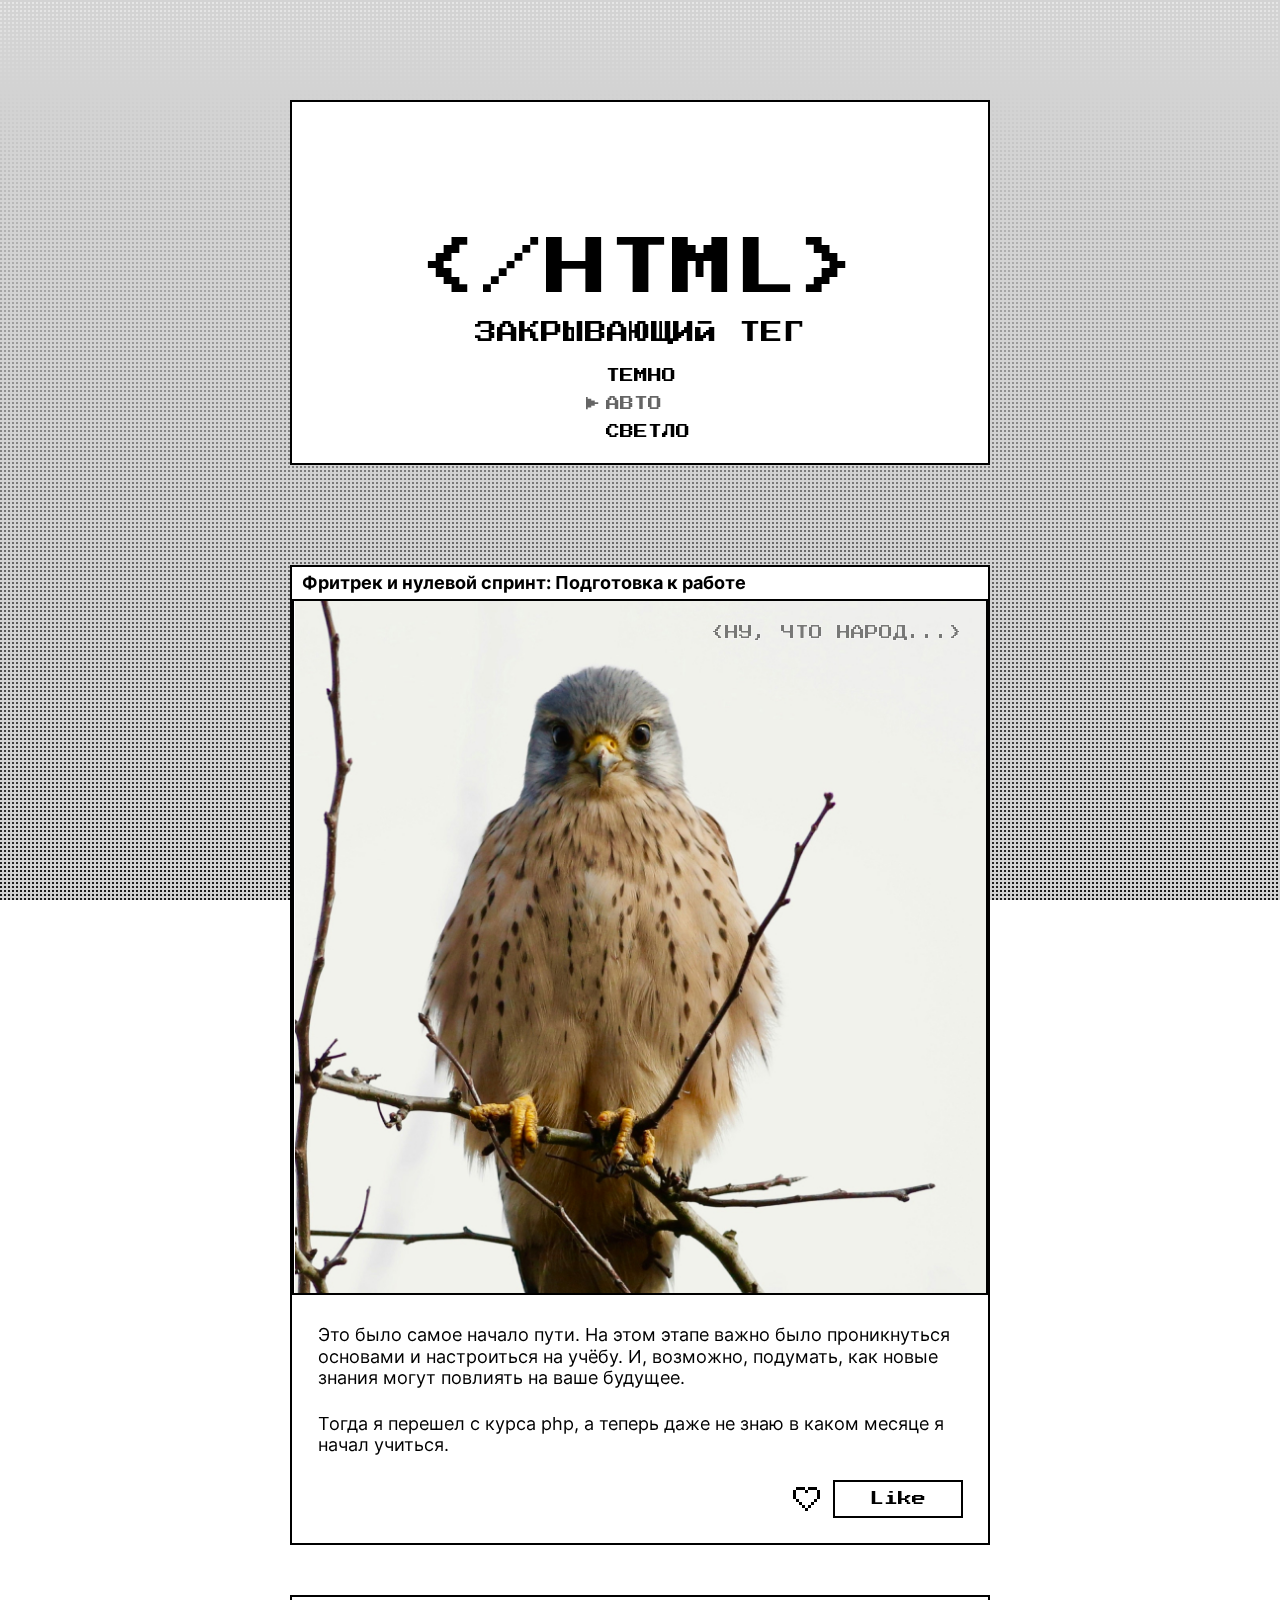
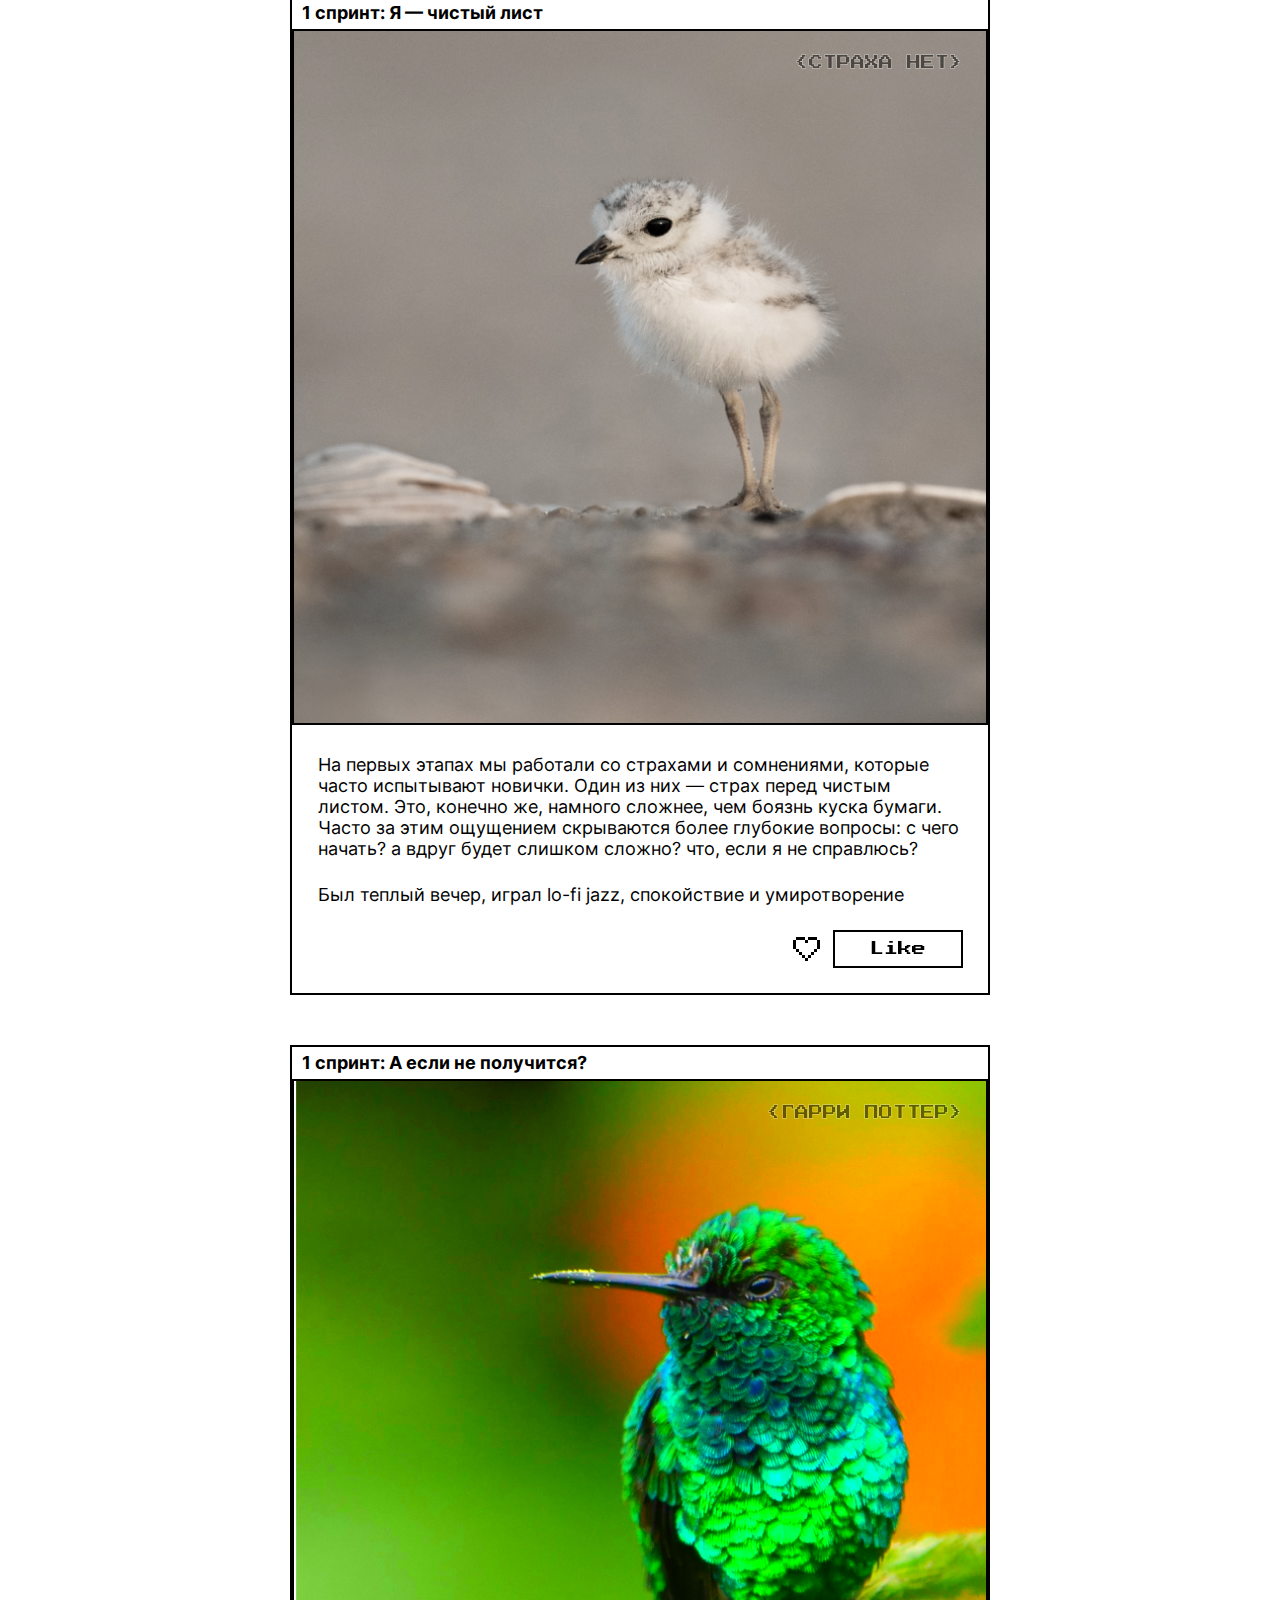
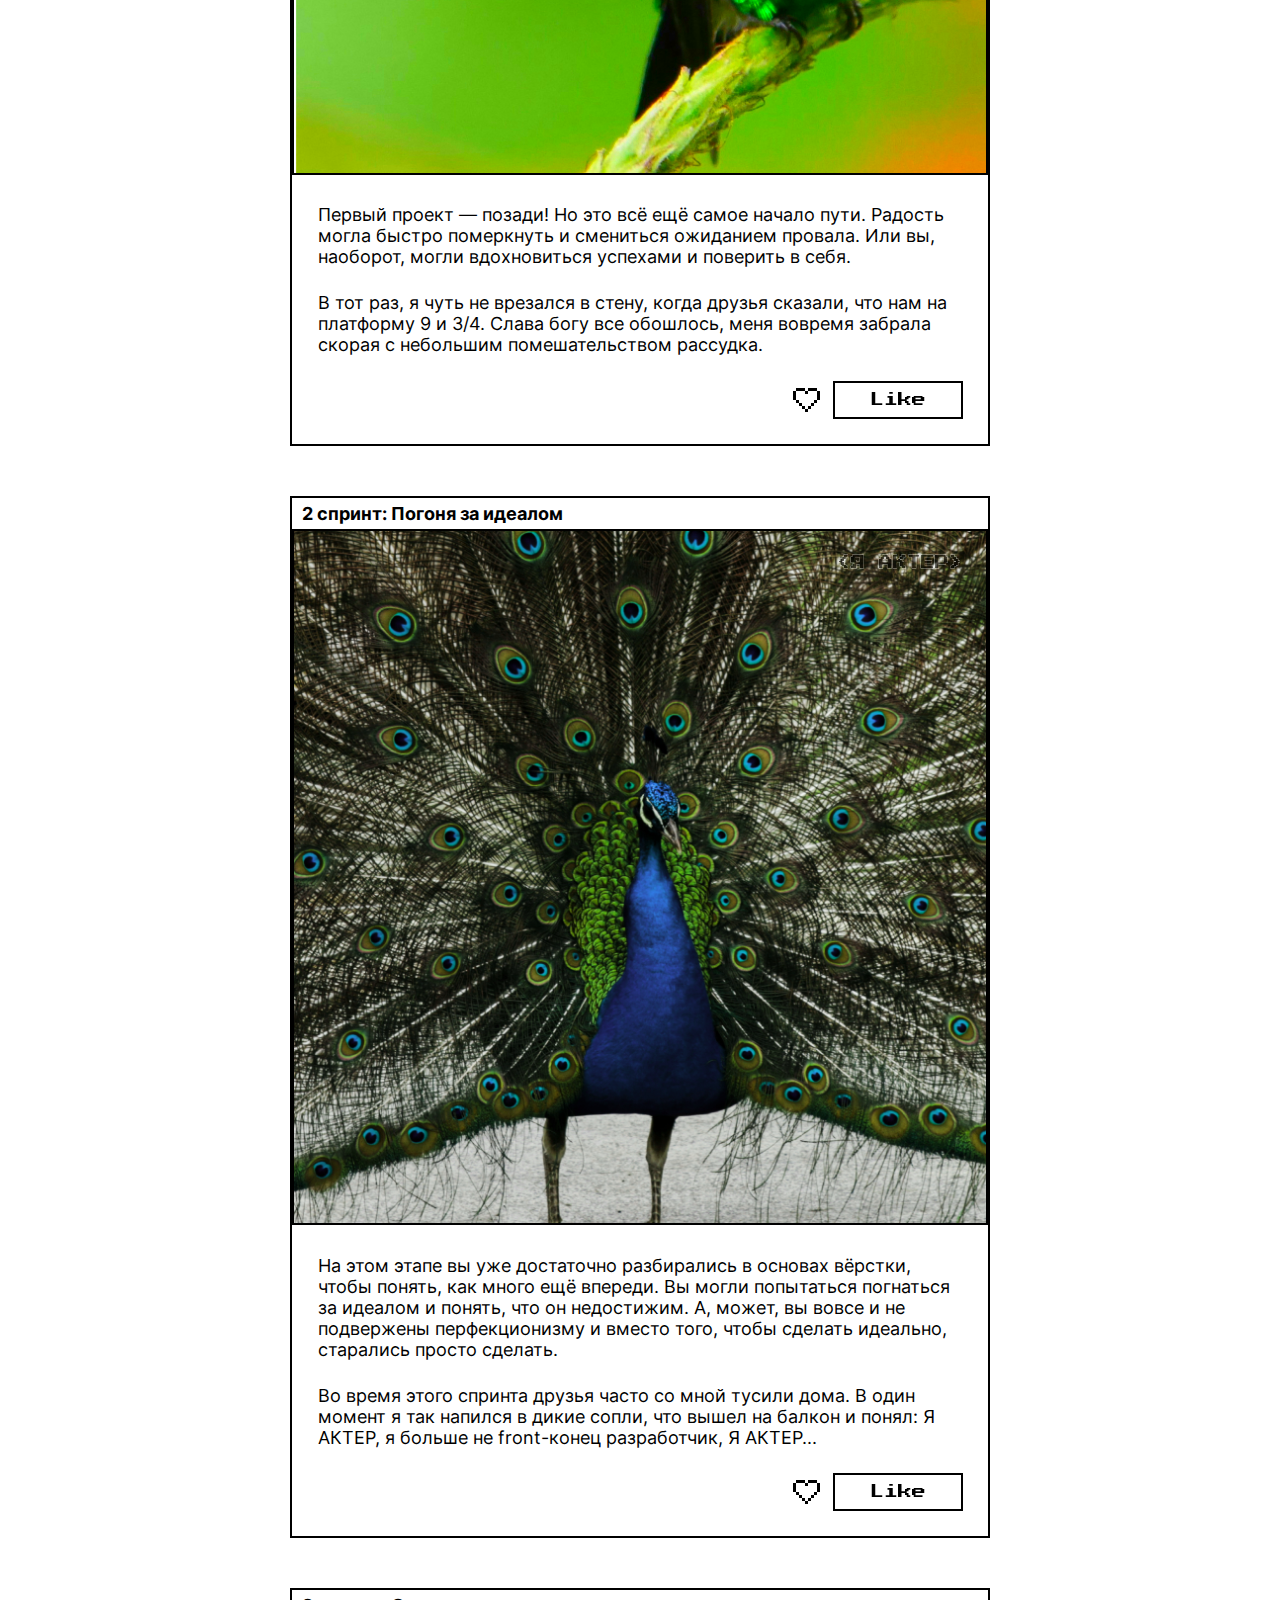
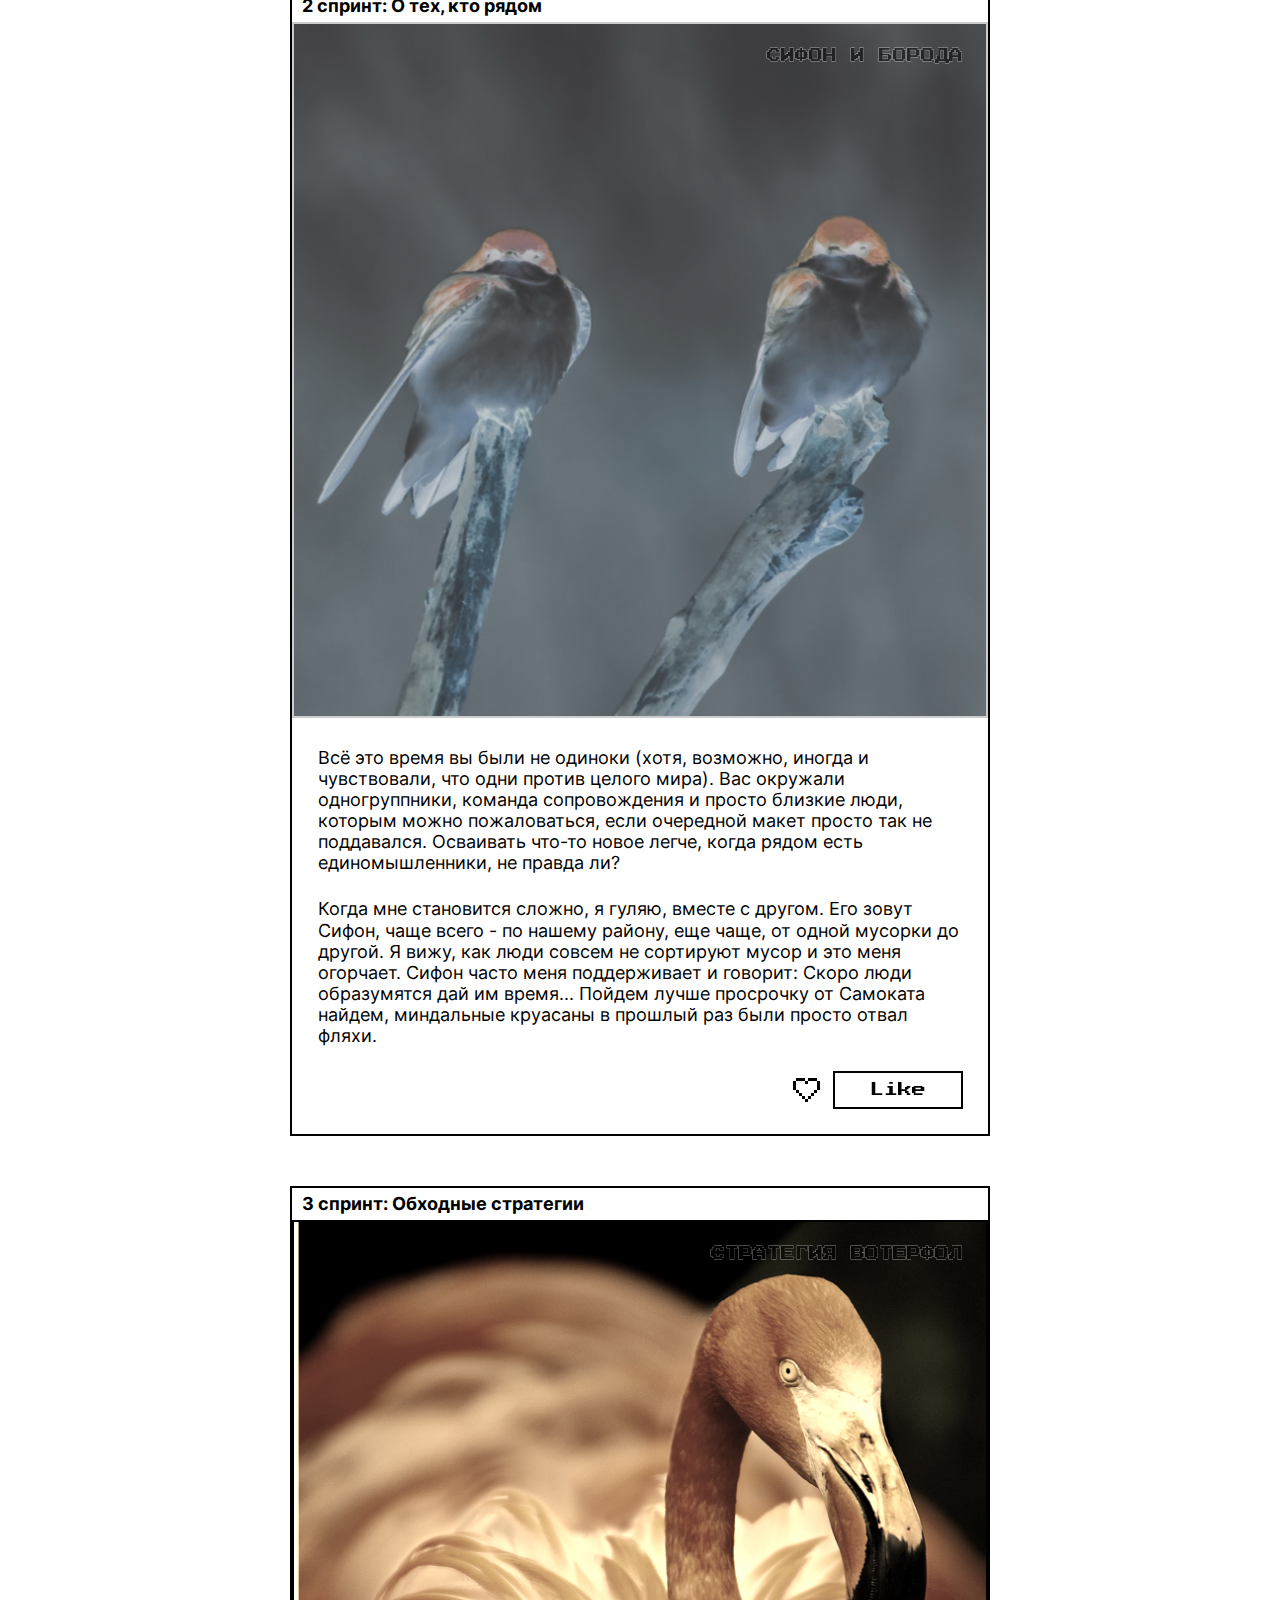
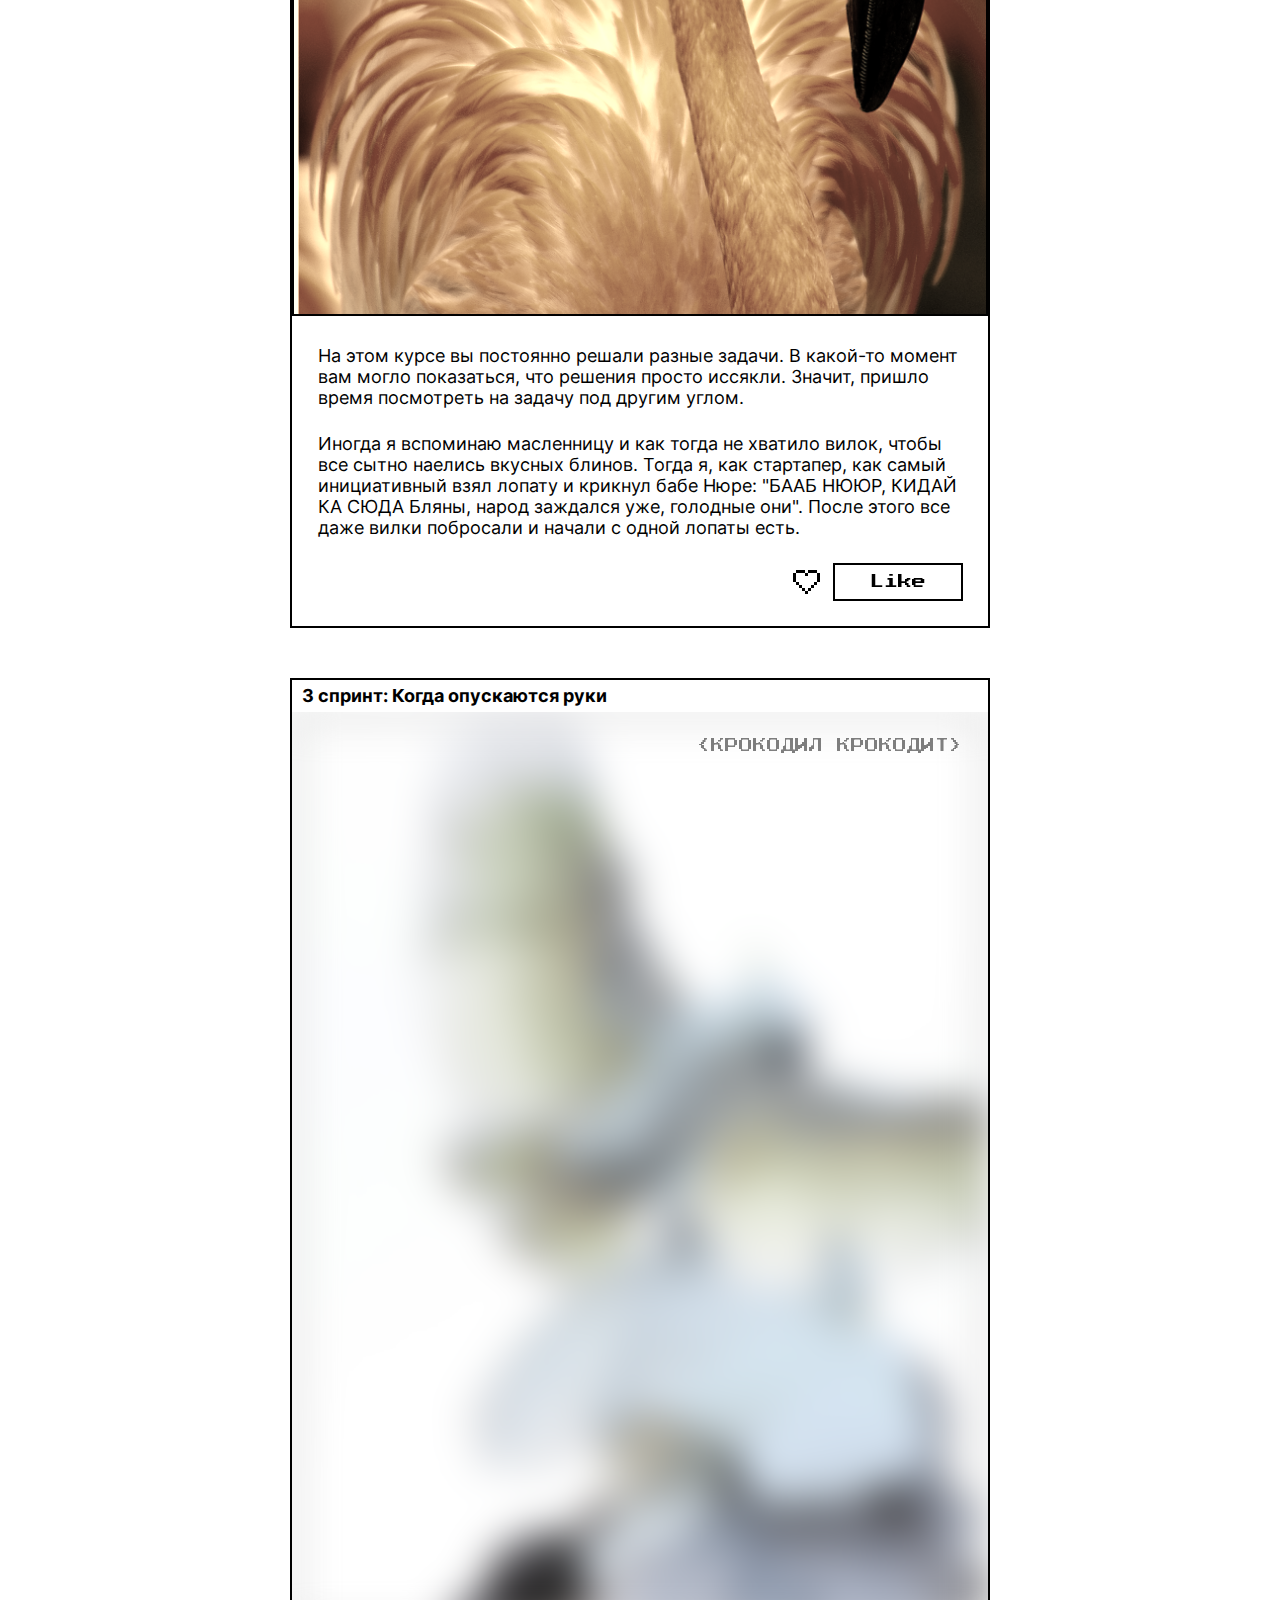
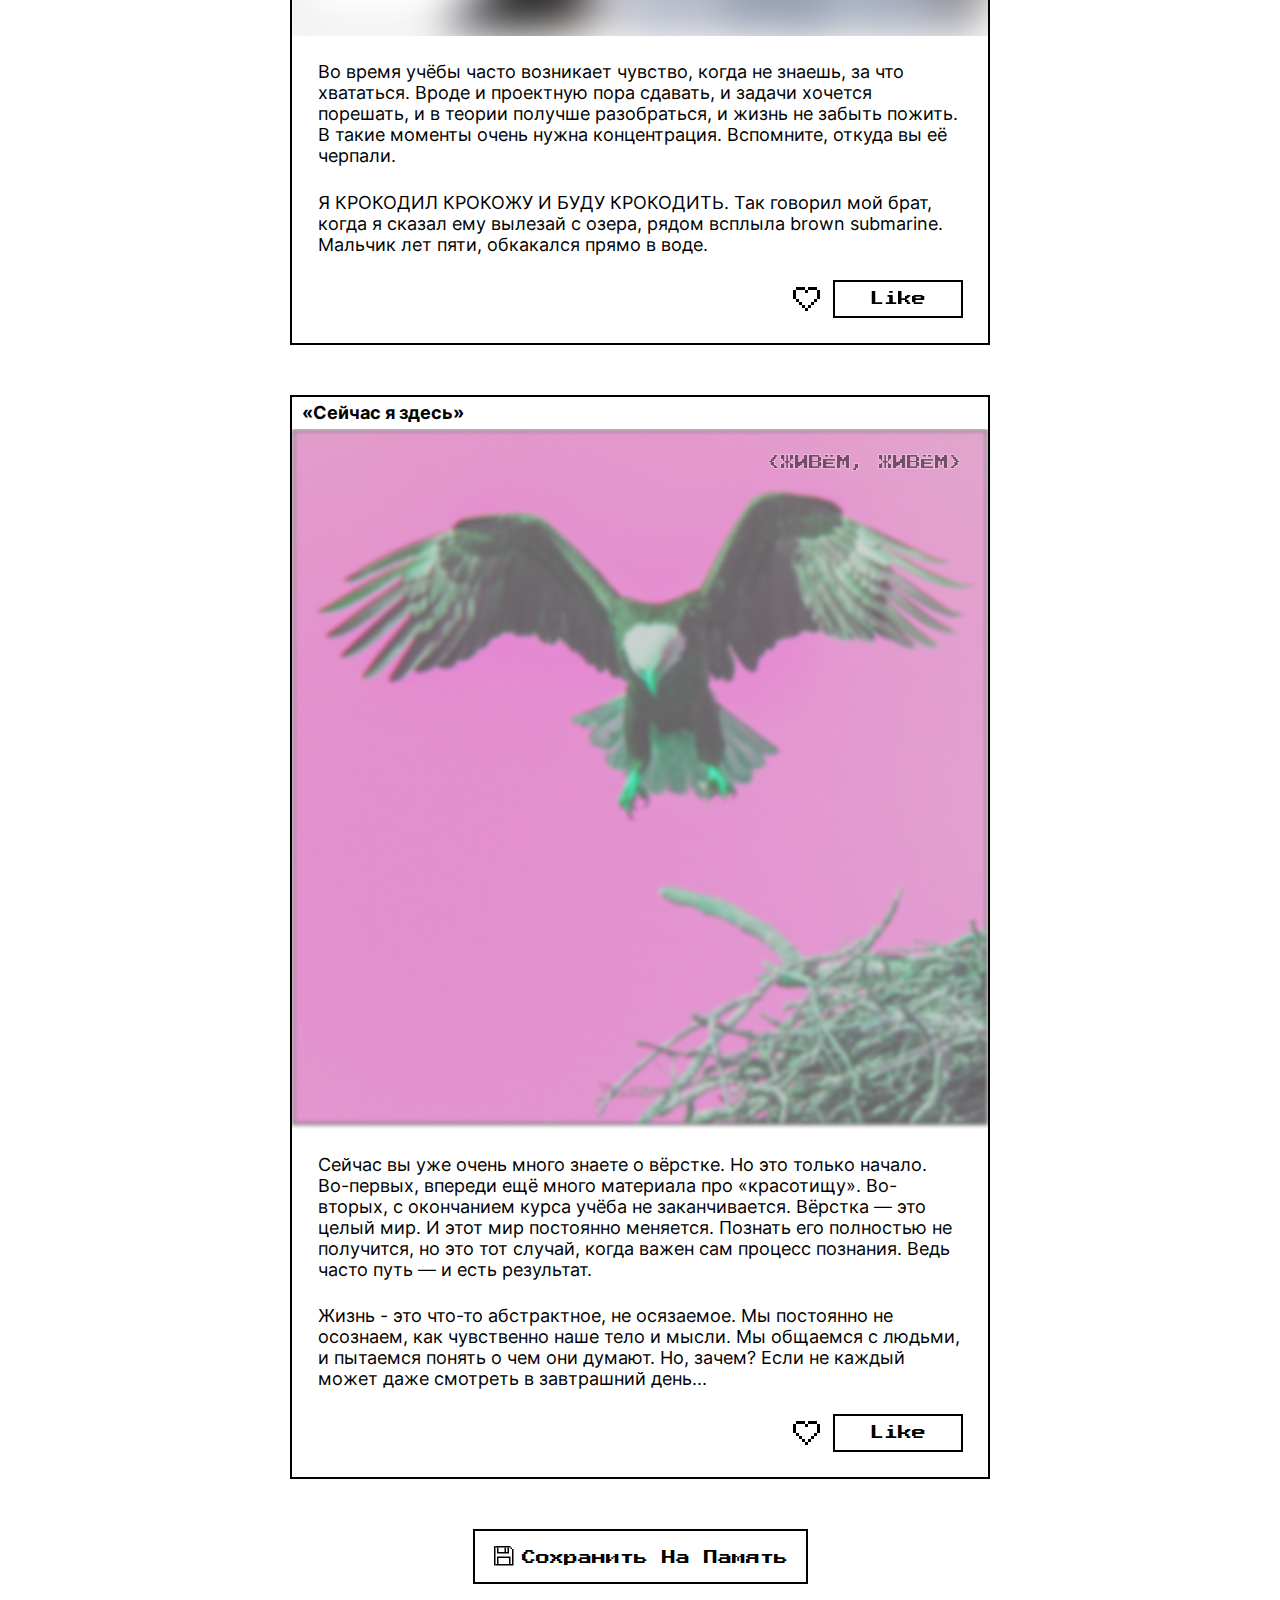
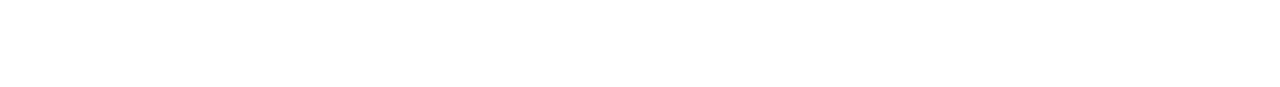
==== commit a9dbb056: "correction #1, iter 3" ====
--- a/index.html
+++ b/index.html
@@ -8,7 +8,6 @@
     <link rel="icon" href="./images/favicon.ico" sizes="any" />
     <link rel="icon" href="./images/favicon.svg" type="image/svg+xml" />
     <link rel="apple-touch-icon" href="./images/favicon.png" />
-
     <title>Закрывающий тег</title>
     <link rel="stylesheet" href="./fonts/fonts.css" />
     <link rel="stylesheet" href="./styles/variables.css" />
@@ -20,11 +19,7 @@
   </head>
   <body class="page">
     <header class="minmax-inline-size header">
-      <img
-        class="header__title"
-        alt="Логотип сайта с надписью HTML"
-        src="images/html_theme-light.png"
-      />
+      <a class="header__title"> &lt;/html&gt; </a>
       <h1 class="header__subtitle">закрывающий тег</h1>
       <nav class="theme-menu header__theme-menu">
         <!-- Не меняйте разметку этого списка, иначе скрипты перестанут работать -->
@@ -71,7 +66,7 @@
             alt="Птица сидит на ветке и смотрят в анфас"
             src="images/ready-to-work.jpg"
           />
-          <span class="card__tag">&lt;ну, что народ...&gt;</span>
+          <span class="card__tag text">&lt;ну, что народ...&gt;</span>
         </div>
         <p class="card__text">
           Это было самое начало пути. На этом этапе важно было проникнуться
@@ -119,7 +114,10 @@
               </g>
             </svg>
           </button>
-          <button type="button" class="button card__like-button">
+          <button
+            type="button"
+            class="button text card__like-button button-style"
+          >
             <span class="button__text button__text-like"> like </span>
           </button>
         </div>
@@ -132,7 +130,7 @@
             alt="Птенец серого цвета стоит на земле"
             src="images/iam-clean-leaf.jpg"
           />
-          <span class="card__tag">&lt;СТРАХА НЕТ&gt;</span>
+          <span class="card__tag text">&lt;СТРАХА НЕТ&gt;</span>
         </div>
         <p class="card__text">
           На первых этапах мы работали со страхами и сомнениями, которые часто
@@ -181,7 +179,10 @@
               </g>
             </svg>
           </button>
-          <button type="button" class="button card__like-button">
+          <button
+            type="button"
+            class="button text card__like-button button-style"
+          >
             <span class="button__text button__text-like"> like </span>
           </button>
         </div>
@@ -194,7 +195,7 @@
             alt="Птица киви сидит на ветке"
             src="images/if-i-cant.jpg"
           />
-          <span class="card__tag">&lt;ГАРРИ ПОТТЕР&gt;</span>
+          <span class="card__tag text">&lt;ГАРРИ ПОТТЕР&gt;</span>
         </div>
         <p class="card__text">
           Первый проект — позади! Но это всё ещё самое начало пути. Радость
@@ -243,7 +244,10 @@
               </g>
             </svg>
           </button>
-          <button type="button" class="button card__like-button">
+          <button
+            type="button"
+            class="button text card__like-button button-style"
+          >
             <span class="button__text button__text-like"> like </span>
           </button>
         </div>
@@ -256,7 +260,7 @@
             alt="Павлин распустил крылья"
             src="images/race-to-ideal.jpg"
           />
-          <span class="card__tag">&lt;Я АКТЕР&gt;</span>
+          <span class="card__tag text">&lt;Я АКТЕР&gt;</span>
         </div>
         <p class="card__text">
           На этом этапе вы уже достаточно разбирались в основах вёрстки, чтобы
@@ -307,7 +311,10 @@
               </g>
             </svg>
           </button>
-          <button type="button" class="button card__like-button">
+          <button
+            type="button"
+            class="button text card__like-button button-style"
+          >
             <span class="button__text button__text-like"> like </span>
           </button>
         </div>
@@ -320,7 +327,7 @@
             alt="Две птицы сидят на ветке прищурившись"
             src="images/about-who-near.jpg"
           />
-          <span class="card__tag">СИФОН И БОРОДА</span>
+          <span class="card__tag text">СИФОН И БОРОДА</span>
         </div>
         <p class="card__text">
           Всё это время вы были не одиноки (хотя, возможно, иногда и
@@ -374,7 +381,10 @@
               </g>
             </svg>
           </button>
-          <button type="button" class="button card__like-button">
+          <button
+            type="button"
+            class="button text card__like-button button-style"
+          >
             <span class="button__text button__text-like"> like </span>
           </button>
         </div>
@@ -387,7 +397,7 @@
             alt="Фламинго с фильтром сепия"
             src="images/bypass-strategies.jpg"
           />
-          <span class="card__tag">СТРАТЕГИЯ ВОТЕРФОЛ</span>
+          <span class="card__tag text">СТРАТЕГИЯ ВОТЕРФОЛ</span>
         </div>
         <p class="card__text">
           На этом курсе вы постоянно решали разные задачи. В какой-то момент вам
@@ -438,7 +448,10 @@
               </g>
             </svg>
           </button>
-          <button type="button" class="button card__like-button">
+          <button
+            type="button"
+            class="button text card__like-button button-style"
+          >
             <span class="button__text button__text-like"> like </span>
           </button>
         </div>
@@ -451,7 +464,7 @@
             alt="Птица с размытым фоном"
             src="images/when-hands-down.jpg"
           />
-          <span class="card__tag">&lt;КРОКОДИЛ КРОКОДИТ&gt;</span>
+          <span class="card__tag text">&lt;КРОКОДИЛ КРОКОДИТ&gt;</span>
         </div>
         <p class="card__text">
           Во время учёбы часто возникает чувство, когда не знаешь, за что
@@ -501,7 +514,10 @@
               </g>
             </svg>
           </button>
-          <button type="button" class="button card__like-button">
+          <button
+            type="button"
+            class="button text card__like-button button-style"
+          >
             <span class="button__text button__text-like"> like </span>
           </button>
         </div>
@@ -514,7 +530,7 @@
             alt="Птица орел приземляется на гнездо"
             src="images/now-iam-here.jpg"
           />
-          <span class="card__tag">&lt;живём, живём&gt;</span>
+          <span class="card__tag text">&lt;живём, живём&gt;</span>
         </div>
         <p class="card__text">
           Сейчас вы уже очень много знаете о вёрстке. Но это только начало.
@@ -567,14 +583,17 @@
               </g>
             </svg>
           </button>
-          <button type="button" class="button card__like-button">
+          <button
+            type="button"
+            class="button text card__like-button button-style"
+          >
             <span class="button__text button__text-like"> like </span>
           </button>
         </div>
       </article>
       <div class="save-to-memory">
         <button
-          class="button button-save card__save-button"
+          class="button button-style card__save-button text"
           onclick="window['dialog-id'].showModal()"
           aria-controls="dialog-id"
           type="button"
@@ -582,11 +601,11 @@
           <svg class="floppy-wrapper">
             <use href="svg/floppy.svg#floppy" class="floppy" />
           </svg>
-          <span class="button__text button__text-save">
-            Cохранить на память
+          <span class="button__text button__text-save text">
+            Сохранить на память
           </span>
         </button>
-        <dialog id="dialog-id" class="popup">
+        <dialog id="dialog-id" class="popup text">
           <div class="popup__top-section">
             <svg class="floppy-wrapper-popup">
               <use
@@ -601,7 +620,7 @@
             </p>
           </div>
           <button
-            class="button button-ok card__save-button"
+            class="button button-style card__ok-button text"
             type="button"
             onclick="window['dialog-id'].close()"
             aria-controls="dialog-id"
--- a/styles/variables.css
+++ b/styles/variables.css
@@ -15,5 +15,4 @@
     --heart-counter: rgb(000, 000, 000);
     --heart-body: rgb(255, 000, 000);
     --button-text-color: rgb(255, 255, 255);
-    --img-header: url(../images/html_theme-light.png);
 }--- a/styles/style.css
+++ b/styles/style.css
@@ -39,7 +39,7 @@
 
 .header__title {
   padding-block-start: clamp(120px,2.2em, 136px);
-  padding-block-end: 30px;
+  padding-block-end: 22px;
   color: var(--accent-color);
   font-family: var(--title-variable-font), VT323, sans-serif;
   font-weight: 400;
@@ -97,7 +97,7 @@
   opacity: 60%;
 }
 
-.theme-menu__button:disabled::before{
+.theme-menu__button:disabled::before {
   content:"▶";
   position: absolute;
   left: 0;
@@ -129,7 +129,6 @@
 
 .theme-menu__button:enabled:focus-visible::after {
   transform: scaleX(0.99);
-  transform-origin: bottom left;
 }
 
 .card {
@@ -172,16 +171,6 @@
 
 .card__text {
   padding: 25px 26px 0;
-  color: var(--accent-color);
-  font-family: var(--text-variable-font), Roboto, Helevetica, sans-serif;
-  font-size: 18px;
-  font-style: normal;
-  line-height: 117%;
-  font-variation-settings: 'wght' var(--title-regular-font-weight);
-}
-
-.card__tagline {
-  padding-inline-start: 25px;
   color: var(--accent-color);
   font-family: var(--text-variable-font), Roboto, Helevetica, sans-serif;
   font-size: 18px;
@@ -201,33 +190,81 @@
   padding-block-end: 25px;
 }
 
-.card__like-button {
+.text {
+  color: var(--accent-color);
+  font-family: var(--title-variable-font), VT323, sans-serif;
+  font-weight: 400;
+  font-size: 14px;
+  line-height: 100%;
+}
+
+.button-style {
   position: relative;
   z-index: 0;
   border: 2px solid var(--accent-color);
   overflow: hidden;
-  color: var(--accent-color);
-  font-family: var(--title-variable-font), VT323, sans-serif;
-  font-weight: 400;
-  font-size: 14px;
-  line-height: 100%;
   text-transform: capitalize;
   background-color: var(--bg-color);
   transition: box-shadow 0.3s ease;
+}
+
+.card__like-button {
   block-size: 38px;
   inline-size: 130px;
 }
 
-.card__like-button:focus-visible {
+.button-style:focus-visible {
   box-shadow: 2px 2px var(--accent-color);
-
+}
+
+.button-style:hover::after {
+  content: '';
+  color: var(--button-text-color);
+  background-color: var(--button-text-color);
+  transform: scaleX(1);
+}
+
+.card__save-button {
+  display: grid;
+  grid-template-columns: 1fr 12fr;
+  inline-size: clamp(306px, 100%, 335px);
+  block-size: 55px;
+}
+
+.card__ok-button {
+    display: flex;
+    justify-content: center;
+    align-items: center;
+    margin-inline: 15px;
+    margin-block-end: 16px;
+    text-transform: uppercase;
+    inline-size: 293px;
+    block-size: 38px;
+}
+
+.card__ok-button::after {
+  content: '';
+  grid-template-columns: 1fr 12fr;
+  block-size: 38px;
+  inline-size: 293px;
+}
+
+.card__save-button::after {
+  content: '';
+  block-size: 55px;
+  inline-size: clamp(306px, 100%, 335px);
 }
 
 .card__like-button::after {
   content: '';
+  bottom: -18px;
+  block-size: 55px;
+  inline-size: 130px;
+}
+
+.button-style::after {
   position: absolute;
   right: -100%;
-  bottom: -18px;
   left: 0;
   color: var(--button-text-color);
   background-color: var(--button-text-color);
@@ -235,12 +272,6 @@
   transform: scaleX(0);
   transform-origin: left;
   mix-blend-mode: difference;
-  block-size: 55px;
-  inline-size: 130px;
-}
-
-.card__like-button:hover::after {
-  transform: scaleX(1);
 }
 
 .card__icon-button {
@@ -261,9 +292,6 @@
 .filter-saturate-increase {
   filter: saturate(300%);
 }
-/*.floppy path{*/
-/*  fill:var(--accent-color);*/
-/*}*/
 
 .filter-hue-rotate {
   filter: hue-rotate(30deg);
@@ -300,56 +328,6 @@
   padding-block-end: 103px;
 }
 
-.button-save {
-  display: grid;
-  grid-template-columns: 1fr 12fr;
-  border: 2px solid var(--accent-color);
-  line-height: 100%;
-  inline-size: clamp(306px, 100%, 335px);
-  block-size: 55px;
-}
-
-.button-save:after {
-  content: '';
-  position: absolute;
-  right: -100%;
-  bottom: 0;
-  left: 0;
-  grid-template-columns: 1fr 12fr;
-  transition: transform 0.5s ease-in-out;
-  transform: scaleX(0);
-  transform-origin: left;
-  mix-blend-mode: difference;
-  block-size: 55px;
-  inline-size: clamp(306px, 100%, 335px);
-}
-
-.button-ok {
-  display: flex;
-  justify-content: center;
-  align-items: center;
-  margin-inline: 15px;
-  border: 2px solid var(--accent-color);
-  line-height: 100%;
-  text-transform: uppercase;
-  inline-size: 293px;
-  block-size: 38px;
-}
-
-.button-ok:after {
-  content: '';
-  position: absolute;
-  right: -100%;
-  bottom: 0;
-  left: 0;
-  grid-template-columns: 1fr 12fr;
-  transition: transform 0.5s ease-in-out;
-  transform: scaleX(0);
-  transform-origin: left;
-  mix-blend-mode: difference;
-  block-size: 38px;
-  inline-size: 293px;
-}
 
 .button__text-like {
   padding-top: 12px;
@@ -370,6 +348,7 @@
 .floppy-popup {
   color: var(--accent-color);
 }
+
 .floppy-wrapper {
   padding-inline-start: 19px;
   padding-block: 15px;
@@ -380,13 +359,8 @@
   top: 0;
   right: 0;
   padding-inline-end: 25px;
-  padding-block-start: 25px;
+  padding-block-start: 27px;
   opacity: 50%;
-  color: var(--accent-color);
-  font-family: var(--title-variable-font), VT323, sans-serif;
-  font-weight: 400;
-  font-size: 14px;
-  line-height: 100%;
   text-transform: uppercase;
   text-shadow: 1px 0 var(--bg-color);
   mix-blend-mode: hard-light;
@@ -396,12 +370,9 @@
   .card__tag {
     text-shadow: 1px var(--bg-color);
     -webkit-text-stroke: 1px var(--bg-color);
+    paint-order: stroke fill;
     text-stroke: 1px var(--bg-color);
   }
-}
-
-.sparks {
-  opacity: 0;
 }
 
 .core {
@@ -411,7 +382,6 @@
 }
 
 .like-icon:hover .core {
-  content: '';
   opacity: 100%;
   fill: var(--accent-color);
   transition: 0.3s opacity linear;
@@ -424,21 +394,18 @@
 }
 
 .like-icon:hover .main-body {
-  content: '';
   opacity: 100%;
   fill: var(--accent-color);
   transition: 0.3s opacity linear 0.05s;
 }
 
 .like-icon:active .core {
-  content: '';
   opacity: 100%;
   fill: var(--heart-body);
   transition: 0.3s fill linear;
 }
 
 .like-icon:active .main-body {
-  content: '';
   fill: var(--heart-body);
   transition: 0.3s fill linear 0.05s;
 }
@@ -446,14 +413,7 @@
 .contour {
   opacity: 100%;
   fill: var(--accent-color);
-  transition: 0.3s opacity linear 0.06s;
-}
-
-.like-icon.is-liked .contour {
-  content: '';
-  opacity: 100%;
-  fill: var(--heart-body);
-  transition: 0.3s fill linear 0.06s;
+  transition: 0.1s opacity linear;
 }
 
 .like-icon.is-liked .heart {
@@ -480,15 +440,9 @@
   transition: 0.3s fill linear 0.06s;
 }
 
-.floppy-popup {
-  transform: scale(1.0);
-}
-
 .sparks {
   opacity: 0;
   fill: var(--heart-body);
-  transition: 0.3s opacity ease-in 0.5s;
-  animation-direction: alternate;
 }
 
 .like-icon.is-liked .sparks {
@@ -496,10 +450,6 @@
   transform-origin: center;
   animation: show-sparks 0.3s ease-in 0.3s alternate;
   animation-fill-mode: backwards;
-}
-
-dialog {
-  display: grid;
 }
 
 dialog:not([open]) {
@@ -508,35 +458,19 @@
   pointer-events: none;
 }
 
-dialog {
-  position: fixed;
-  top: 245px;
-  right: 15px;
-  inset: 0;
-  justify-self: center;
-  align-self: center;
-  margin: 0;
-}
 .popup__top-section {
   display: grid;
   grid-template-columns: 1fr 3.3fr;
-  grid-template-rows: min-content;
+  grid-template-rows: fit-content(107px);
+  align-self: center;
   overflow-wrap: normal;
-  min-block-size: 107px;
-  max-inline-size: inherit;
 }
 
 .popup[open] {
   display: grid;
   grid-template-rows: fit-content(100px);
-  margin-block-start: 32px;
   border: 2px solid var(--accent-color);
   overflow: visible;
-  color: var(--accent-color);
-  font-family: var(--title-variable-font), VT323, sans-serif;
-  font-weight: 400;
-  font-size: 14px;
-  line-height: 100%;
   background-color: var(--bg-color);
   inline-size: 354px;
 }
@@ -568,65 +502,30 @@
   background-color: rgb(0 0 0 / 0.75);
 }
 
-.card__save-button {
-  position: relative;
-  z-index: 0;
-  border: 2px solid var(--accent-color);
-  overflow: hidden;
-  color: var(--accent-color);
-  font-family: var(--title-variable-font), VT323, sans-serif;
-  font-weight: 400;
-  font-size: 14px;
-  line-height: 100%;
-  background-color: var(--bg-color);
-  transition: box-shadow 0.3s ease;
-  transform-origin: left;
-}
-
-.card__save-button:focus-visible {
-  box-shadow: 2px 2px var(--accent-color);
-}
-
-.card__save-button::after {
-  content: '';
-  position: absolute;
-  color: var(--button-text-color);
-  background-color: var(--button-text-color);
-  transition: transform 0.5s ease-in-out;
-  transform: scaleX(0);
-}
-
-.card__save-button:hover::after {
-  content: '';
-  color: var(--button-text-color);
-  background-color: var(--button-text-color);
-  transform: scaleX(1);
-}
-
-img.header__title {
-  content: var(--img-header);
+.header__title:focus-visible {
+  outline: 0;
+}
+
+.header__title:focus{
+  outline: 0;
 }
 
 @media (width < 376px) {
-
-  .button-save {
+  .card__tag {
+    padding-inline-end: 11px;
+    padding-block-start: 24px;
+  }
+
+  .card__save-button {
     grid-template-columns: 1fr;
     grid-template-rows: 1fr 2fr;
     justify-content: center;
     block-size: 84px;
-  }
-
-  .button-save:after {
+    inline-size: 306px;
+  }
+
+  .card__save-button:after {
     content: '';
-    position: absolute;
-    right: -100%;
-    bottom: 0;
-    left: 0;
-    grid-template-columns: 1fr 12fr;
-    transition: transform 0.5s ease-in-out;
-    transform: scaleX(0);
-    transform-origin: left;
-    mix-blend-mode: difference;
     block-size: 84px;
   }
 
@@ -635,8 +534,28 @@
   }
 
   .floppy-wrapper {
-    padding-inline-start: 139px;
-    padding-block-start: 14px;
-  }
-}
-
+    padding-inline-start: 138px;
+    padding-block-start: 16px;
+    padding-block-end: 18px;
+  }
+
+  .button__text-save {
+    padding-inline-start: 0;
+  }
+
+  .card__ok-button {
+    margin-inline-start: 28px;
+    margin-block-end: 16px;
+    inline-size: 257px;
+  }
+
+  .button__text-popup {
+    padding-inline-start: 15px;
+    padding-inline-end: 0;
+  }
+
+  .popup__top-section {
+    grid-template-columns: 1fr 4fr;
+    padding-inline-start: 10px;
+  }
+}--- a/styles/themes.css
+++ b/styles/themes.css
@@ -18,11 +18,6 @@
     --heart-counter: rgb(000, 204, 020);
     --heart-body: rgb(255, 000, 000);
     --button-text-color: rgb(000, 204, 020);
-    --img-header: url(../images/html_theme-dark.png);
-
-    @media (width < 376px) {
-        --img-header: url(../images/html_theme-dark-small.png);
-    }
 }
 
 :root.theme-light {
@@ -39,11 +34,6 @@
     --heart-counter: rgb(000, 000, 000);
     --heart-body: rgb(255, 000, 000);
     --button-text-color: rgb(255, 255, 255);
-    --img-header: url(../images/html_theme-light.png);
-
-    @media (width < 376px) {
-        --img-header: url(../images/html_theme-light-small.png);
-    }
 }
 
 @media (prefers-color-scheme: dark) {
@@ -61,10 +51,5 @@
         --heart-counter: rgb(000, 204, 020);
         --heart-body: rgb(255, 000, 000);
         --button-text-color: rgb(000, 204, 020);
-        --img-header: url(../images/html_theme-dark.png);
-
-        @media (width < 376px) {
-            --img-header: url(../images/html_theme-dark-small.png);
-        }
     }
 }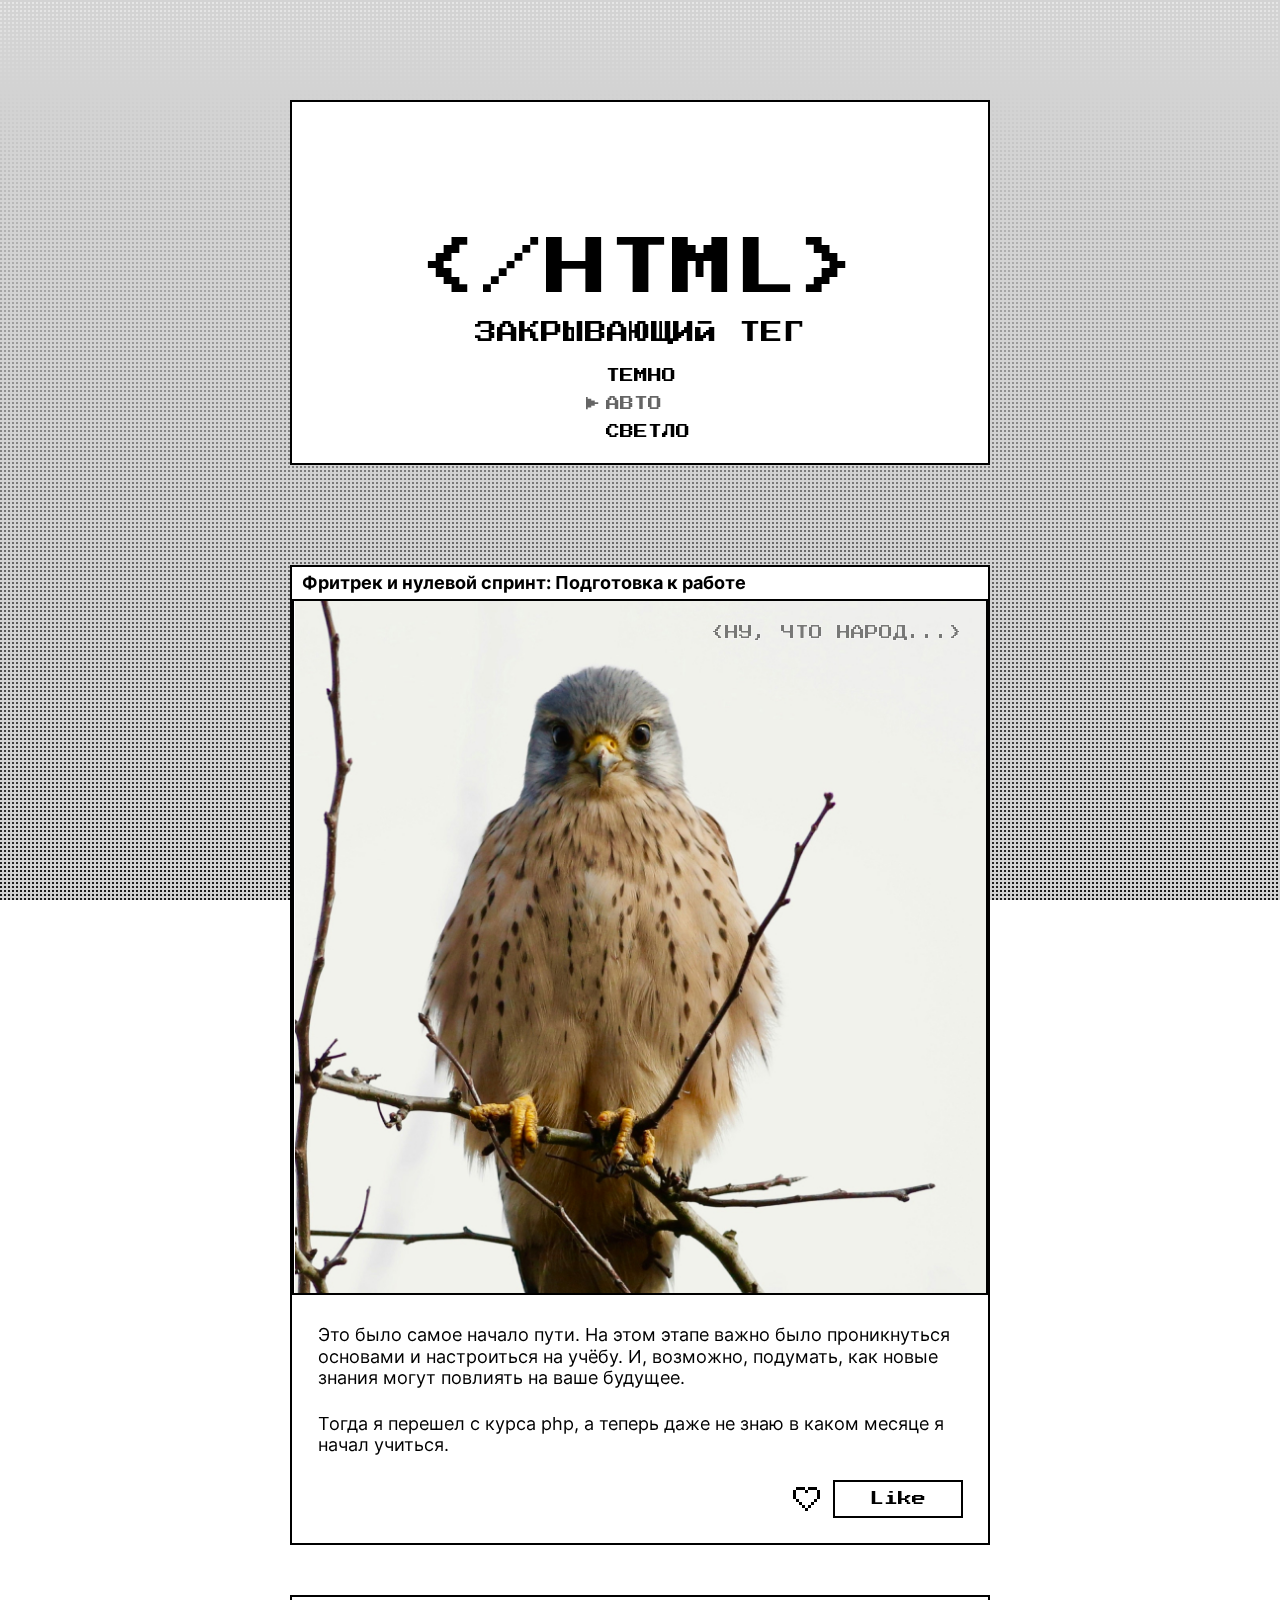
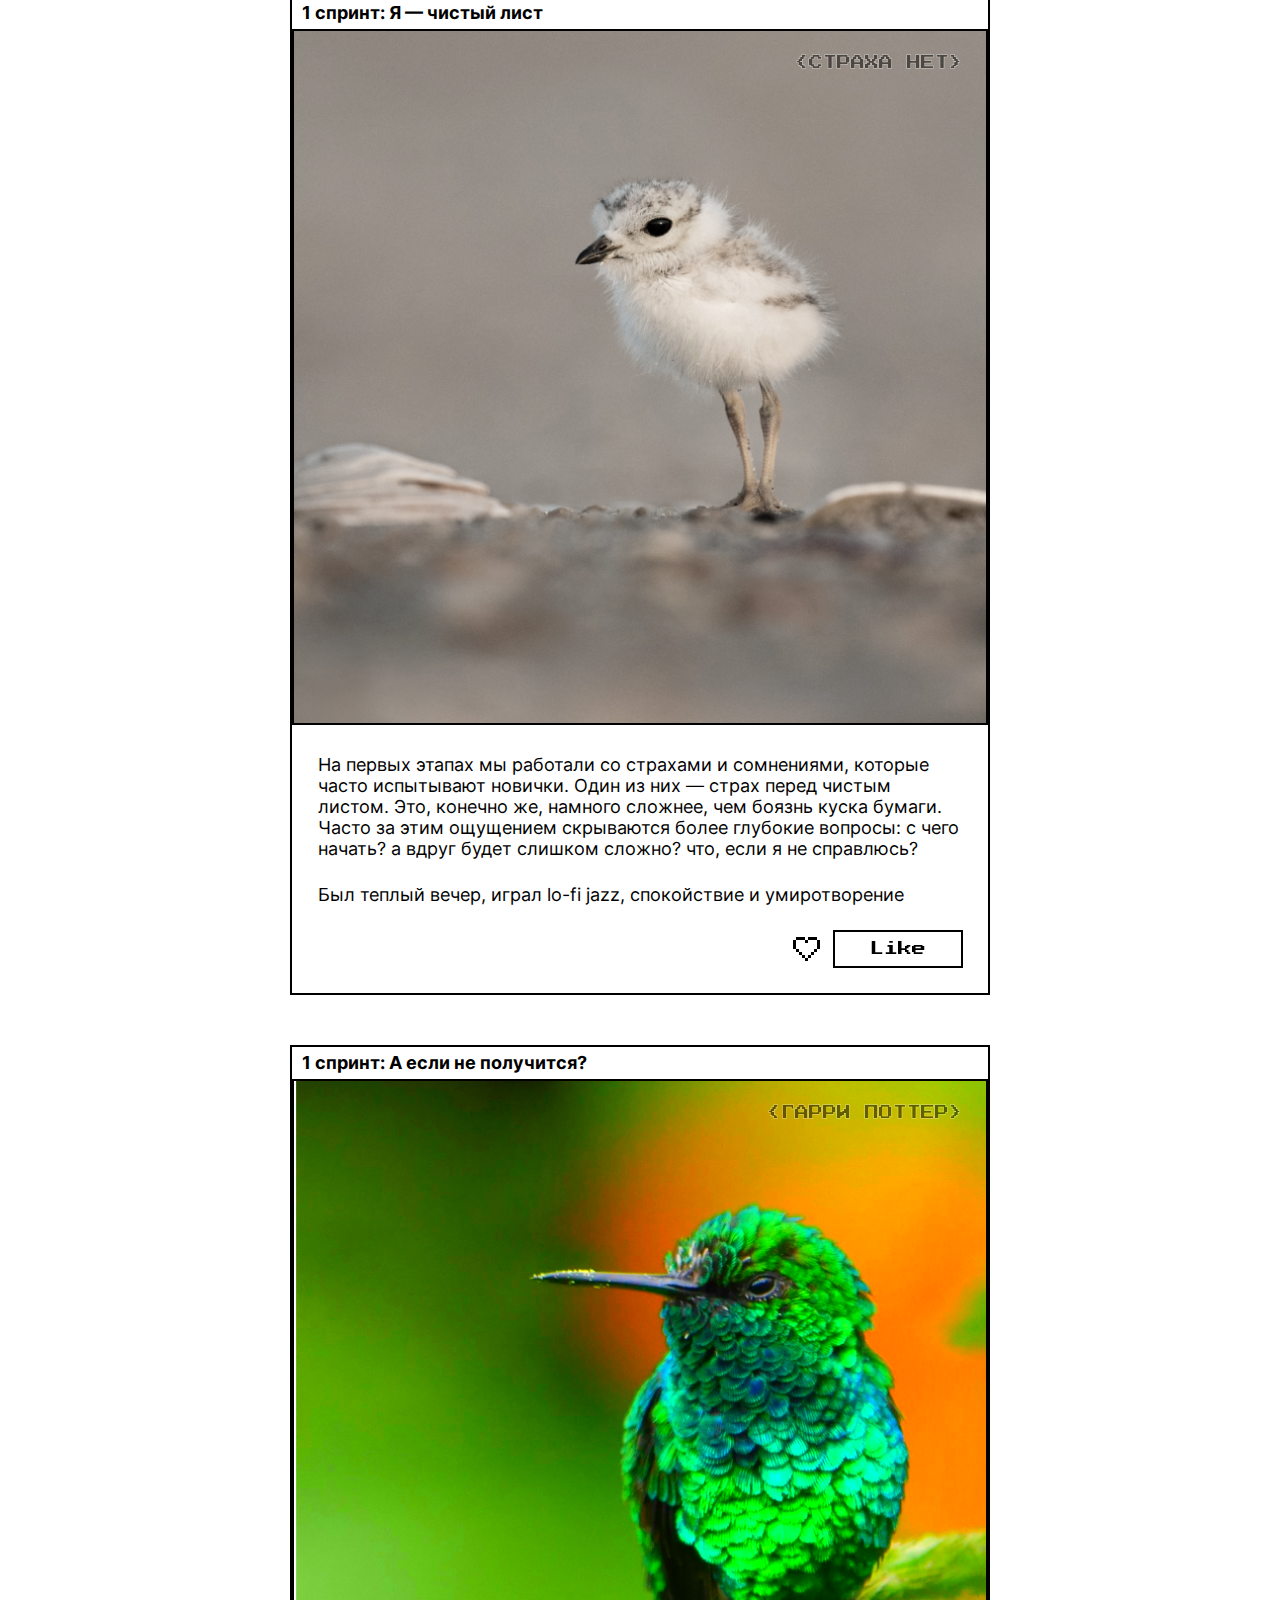
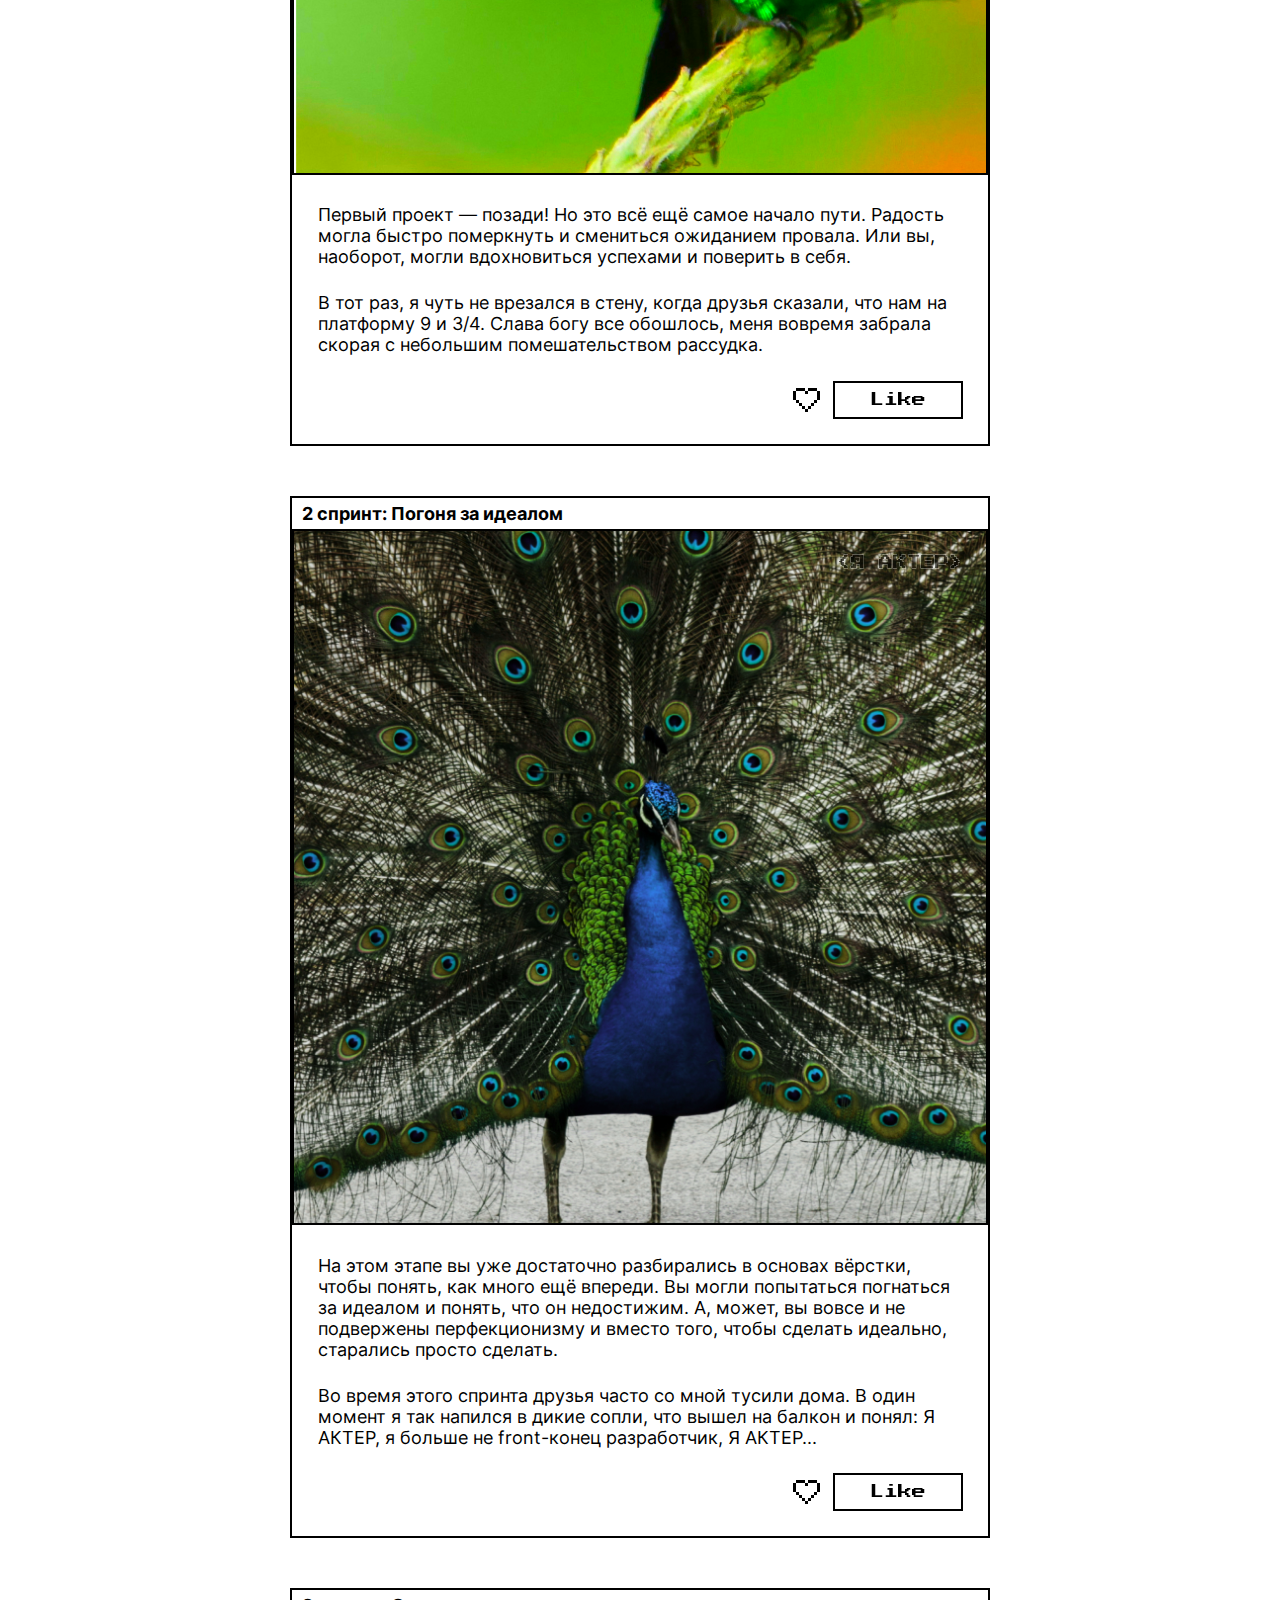
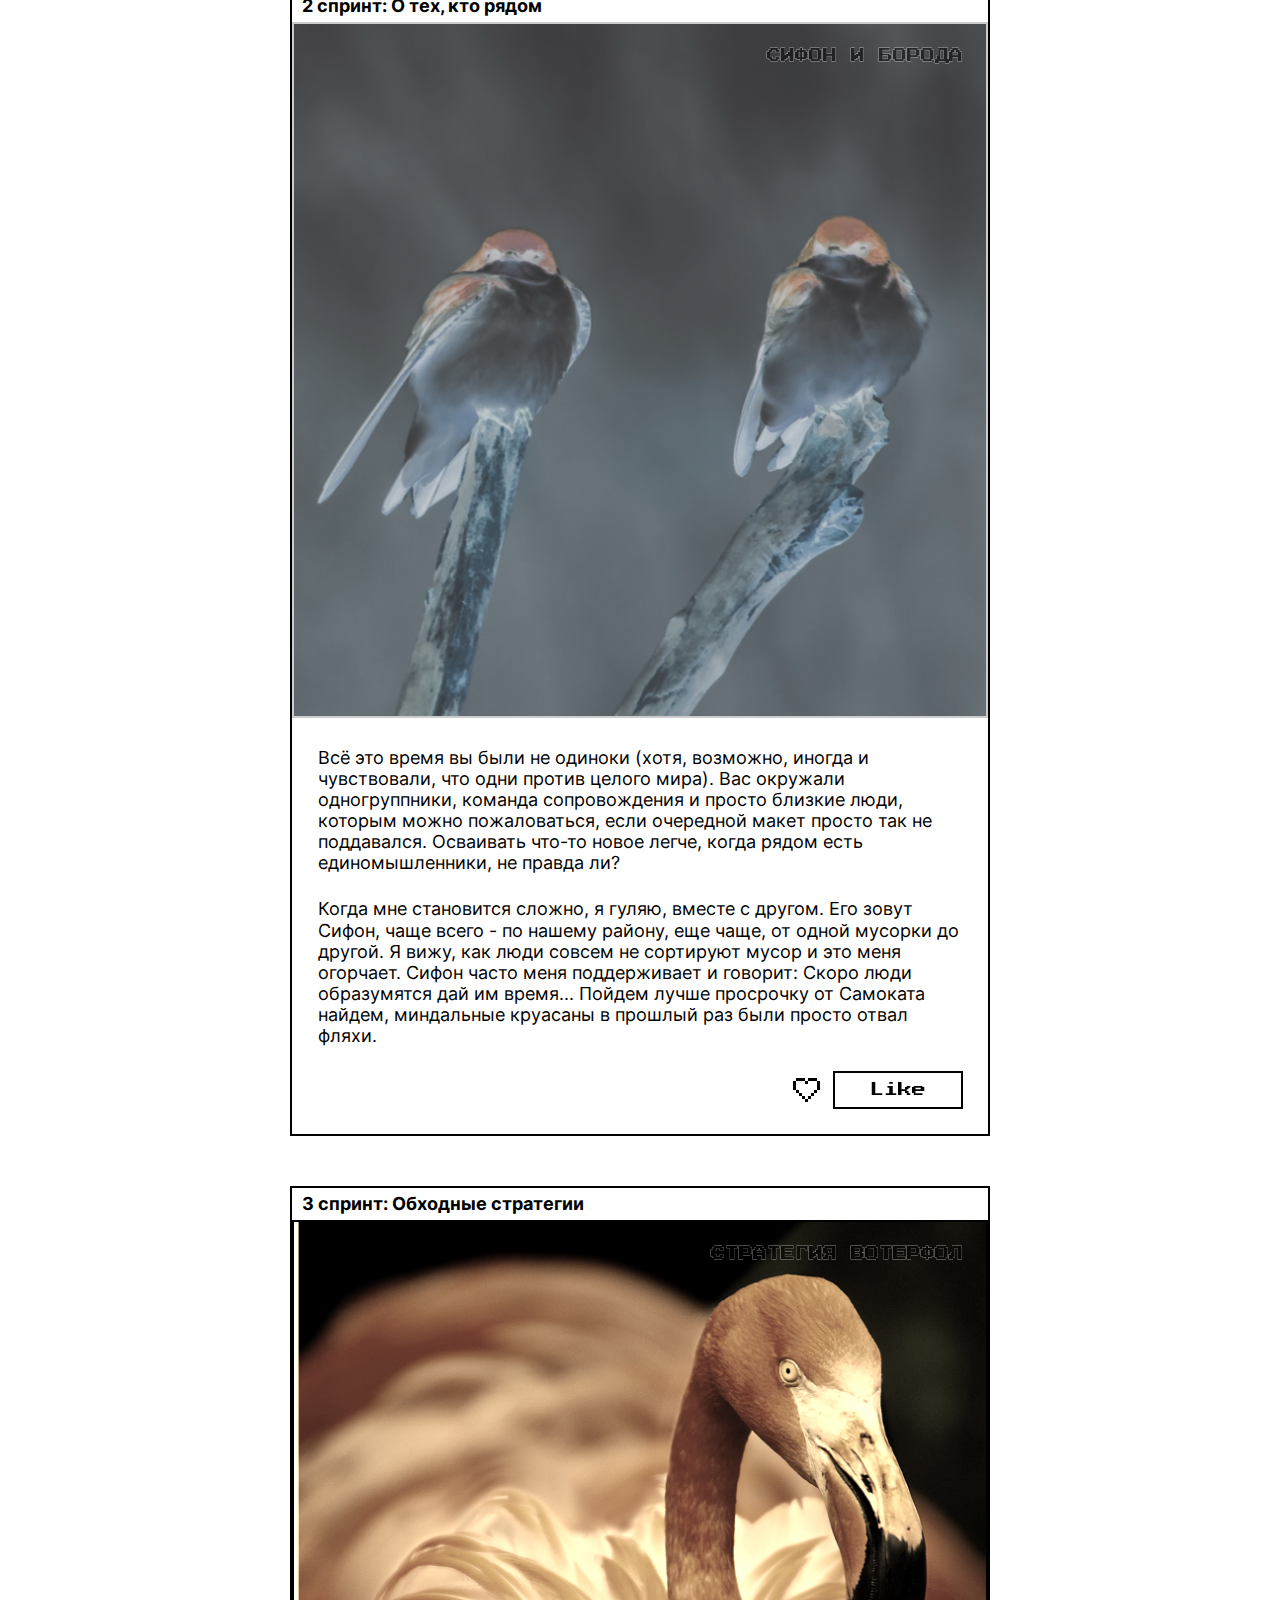
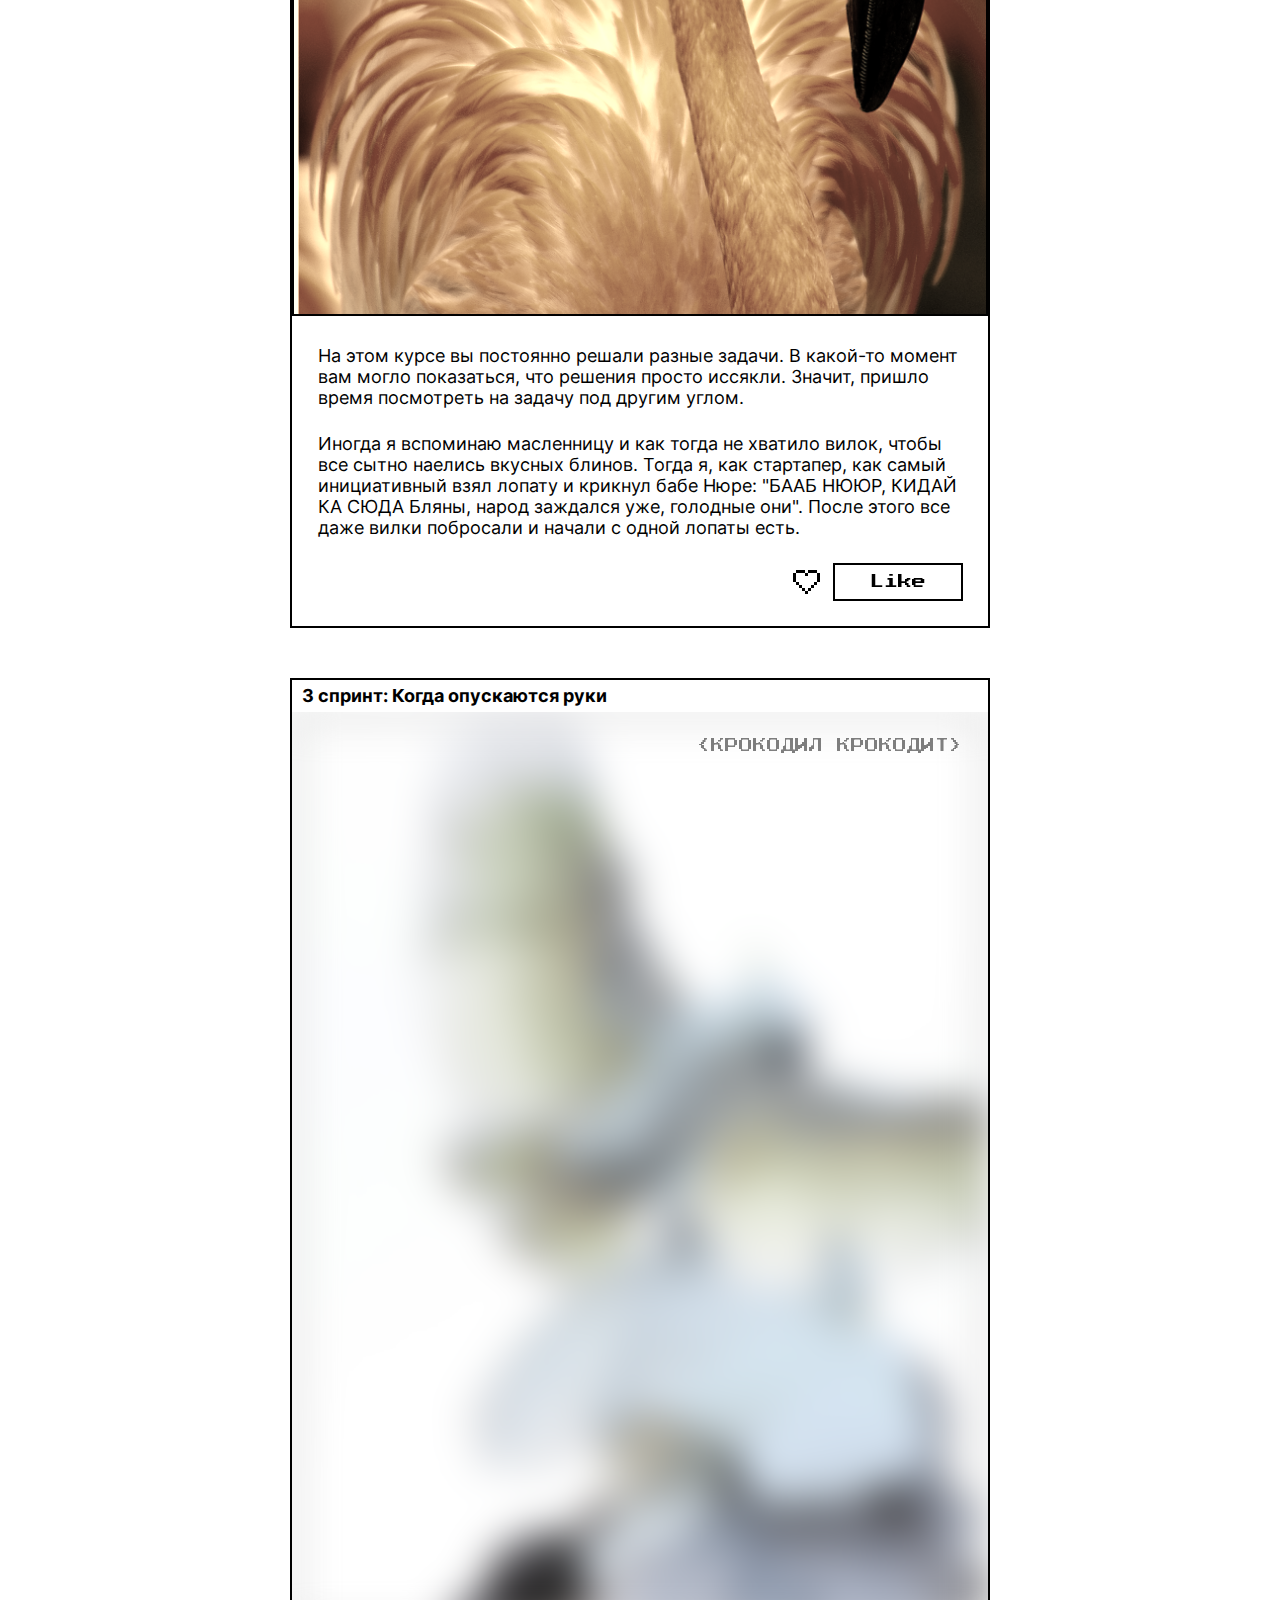
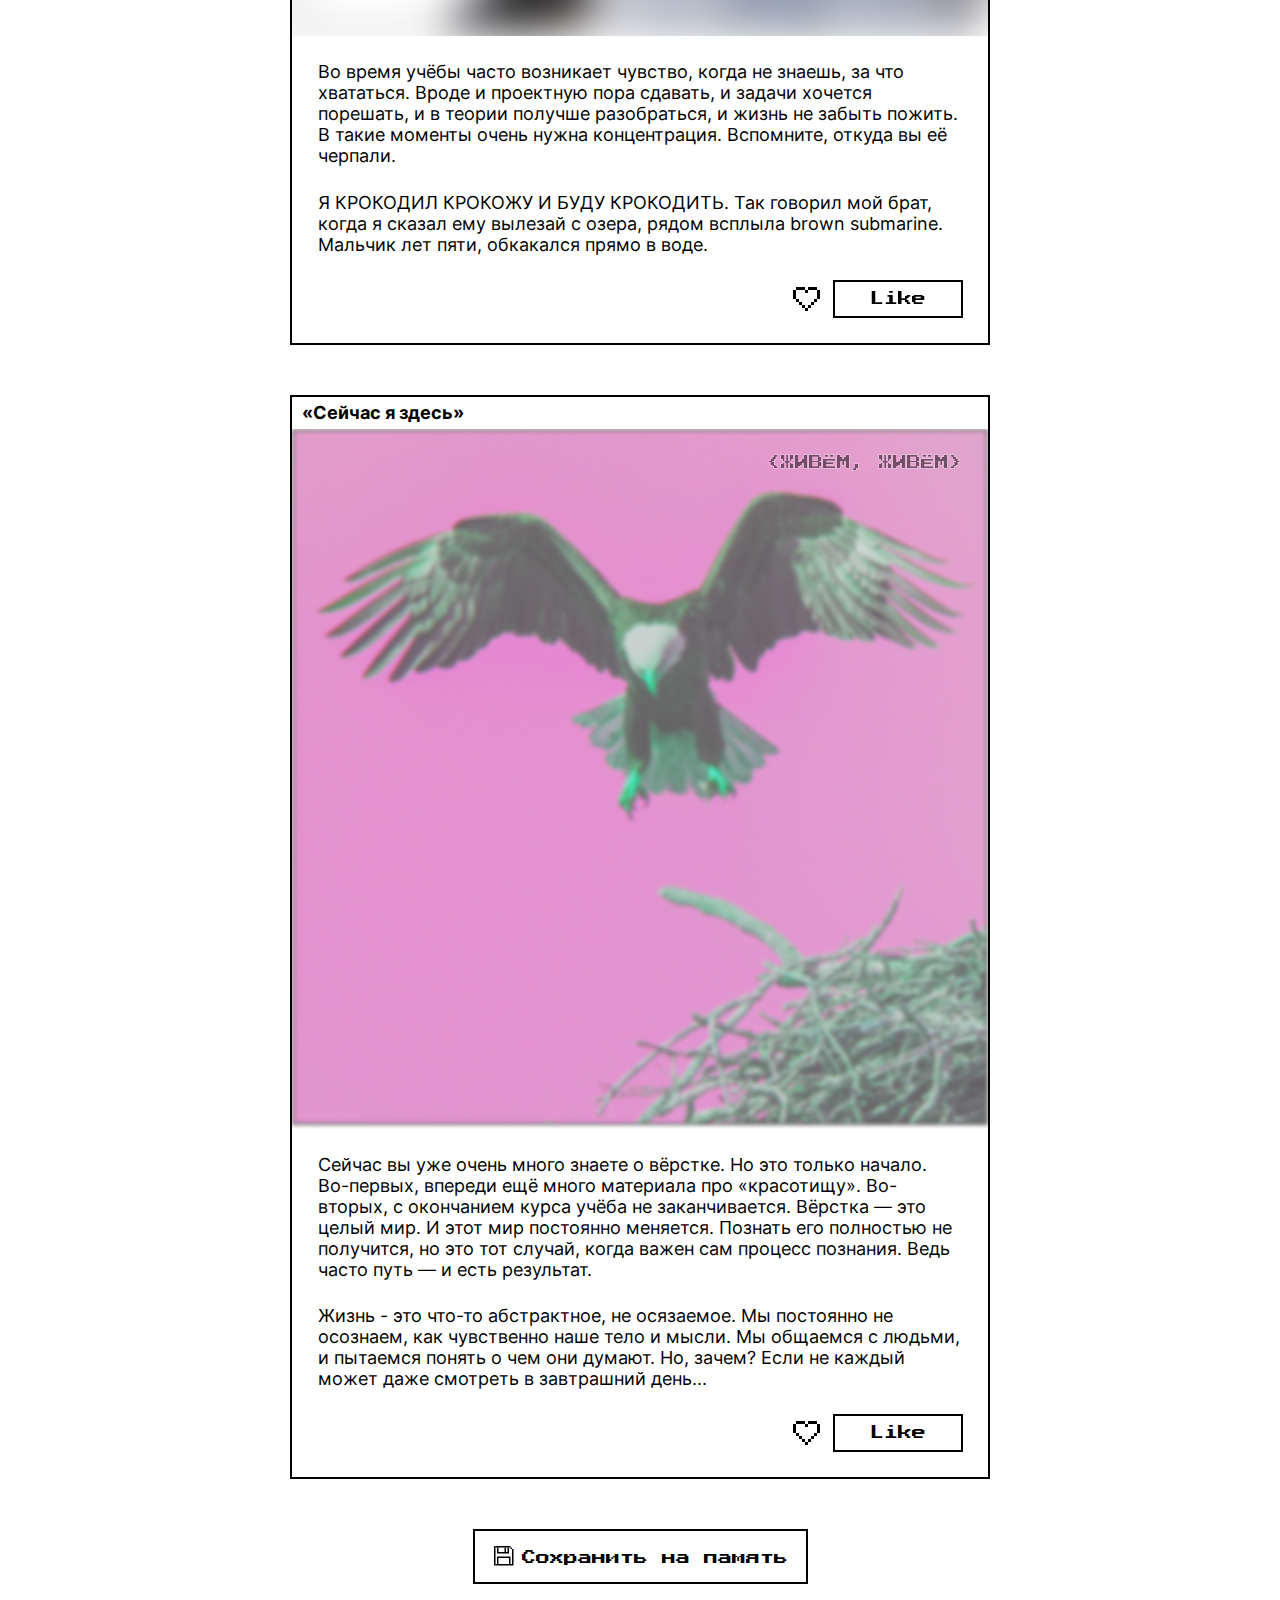
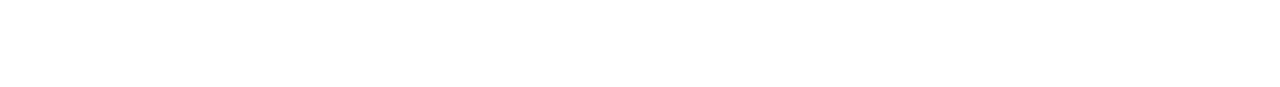
==== commit 6577d854: "correction #1, iter 3" ====
--- a/index.html
+++ b/index.html
@@ -601,9 +601,7 @@
           <svg class="floppy-wrapper">
             <use href="svg/floppy.svg#floppy" class="floppy" />
           </svg>
-          <span class="button__text button__text-save text">
-            Сохранить на память
-          </span>
+          <span class="button__text-save text"> Сохранить на память </span>
         </button>
         <dialog id="dialog-id" class="popup text">
           <div class="popup__top-section">
--- a/styles/style.css
+++ b/styles/style.css
@@ -200,12 +200,15 @@
 
 .button-style {
   position: relative;
+  inset: 0;
   z-index: 0;
   border: 2px solid var(--accent-color);
   overflow: hidden;
   text-transform: capitalize;
   background-color: var(--bg-color);
   transition: box-shadow 0.3s ease;
+  block-size: 0;
+  inline-size: 0;
 }
 
 .card__like-button {
@@ -222,56 +225,42 @@
   color: var(--button-text-color);
   background-color: var(--button-text-color);
   transform: scaleX(1);
+  block-size: 100%;
+  inline-size: 100%;
 }
 
 .card__save-button {
   display: grid;
   grid-template-columns: 1fr 12fr;
+  text-transform: none;
   inline-size: clamp(306px, 100%, 335px);
   block-size: 55px;
 }
 
 .card__ok-button {
-    display: flex;
-    justify-content: center;
-    align-items: center;
-    margin-inline: 15px;
-    margin-block-end: 16px;
-    text-transform: uppercase;
-    inline-size: 293px;
-    block-size: 38px;
-}
-
-.card__ok-button::after {
-  content: '';
+  display: flex;
   grid-template-columns: 1fr 12fr;
+  justify-content: center;
+  align-items: center;
+  margin-inline: 15px;
+  margin-block-end: 16px;
+  text-transform: uppercase;
   block-size: 38px;
   inline-size: 293px;
 }
 
-.card__save-button::after {
+.button-style::after {
   content: '';
-  block-size: 55px;
-  inline-size: clamp(306px, 100%, 335px);
-}
-
-.card__like-button::after {
-  content: '';
-  bottom: -18px;
-  block-size: 55px;
-  inline-size: 130px;
-}
-
-.button-style::after {
   position: absolute;
-  right: -100%;
-  left: 0;
+  inset: 0;
   color: var(--button-text-color);
   background-color: var(--button-text-color);
   transition: transform 0.5s ease-in-out;
   transform: scaleX(0);
   transform-origin: left;
   mix-blend-mode: difference;
+  block-size: 100%;
+  inline-size: 100%;
 }
 
 .card__icon-button {
@@ -327,7 +316,6 @@
   align-items: center;
   padding-block-end: 103px;
 }
-
 
 .button__text-like {
   padding-top: 12px;
@@ -461,7 +449,8 @@
 .popup__top-section {
   display: grid;
   grid-template-columns: 1fr 3.3fr;
-  grid-template-rows: fit-content(107px);
+  grid-template-rows: 0.5fr;
+  row-gap: 30px;
   align-self: center;
   overflow-wrap: normal;
 }
@@ -469,6 +458,7 @@
 .popup[open] {
   display: grid;
   grid-template-rows: fit-content(100px);
+  row-gap: 30px;
   border: 2px solid var(--accent-color);
   overflow: visible;
   background-color: var(--bg-color);
@@ -506,7 +496,7 @@
   outline: 0;
 }
 
-.header__title:focus{
+.header__title:focus {
   outline: 0;
 }
 
